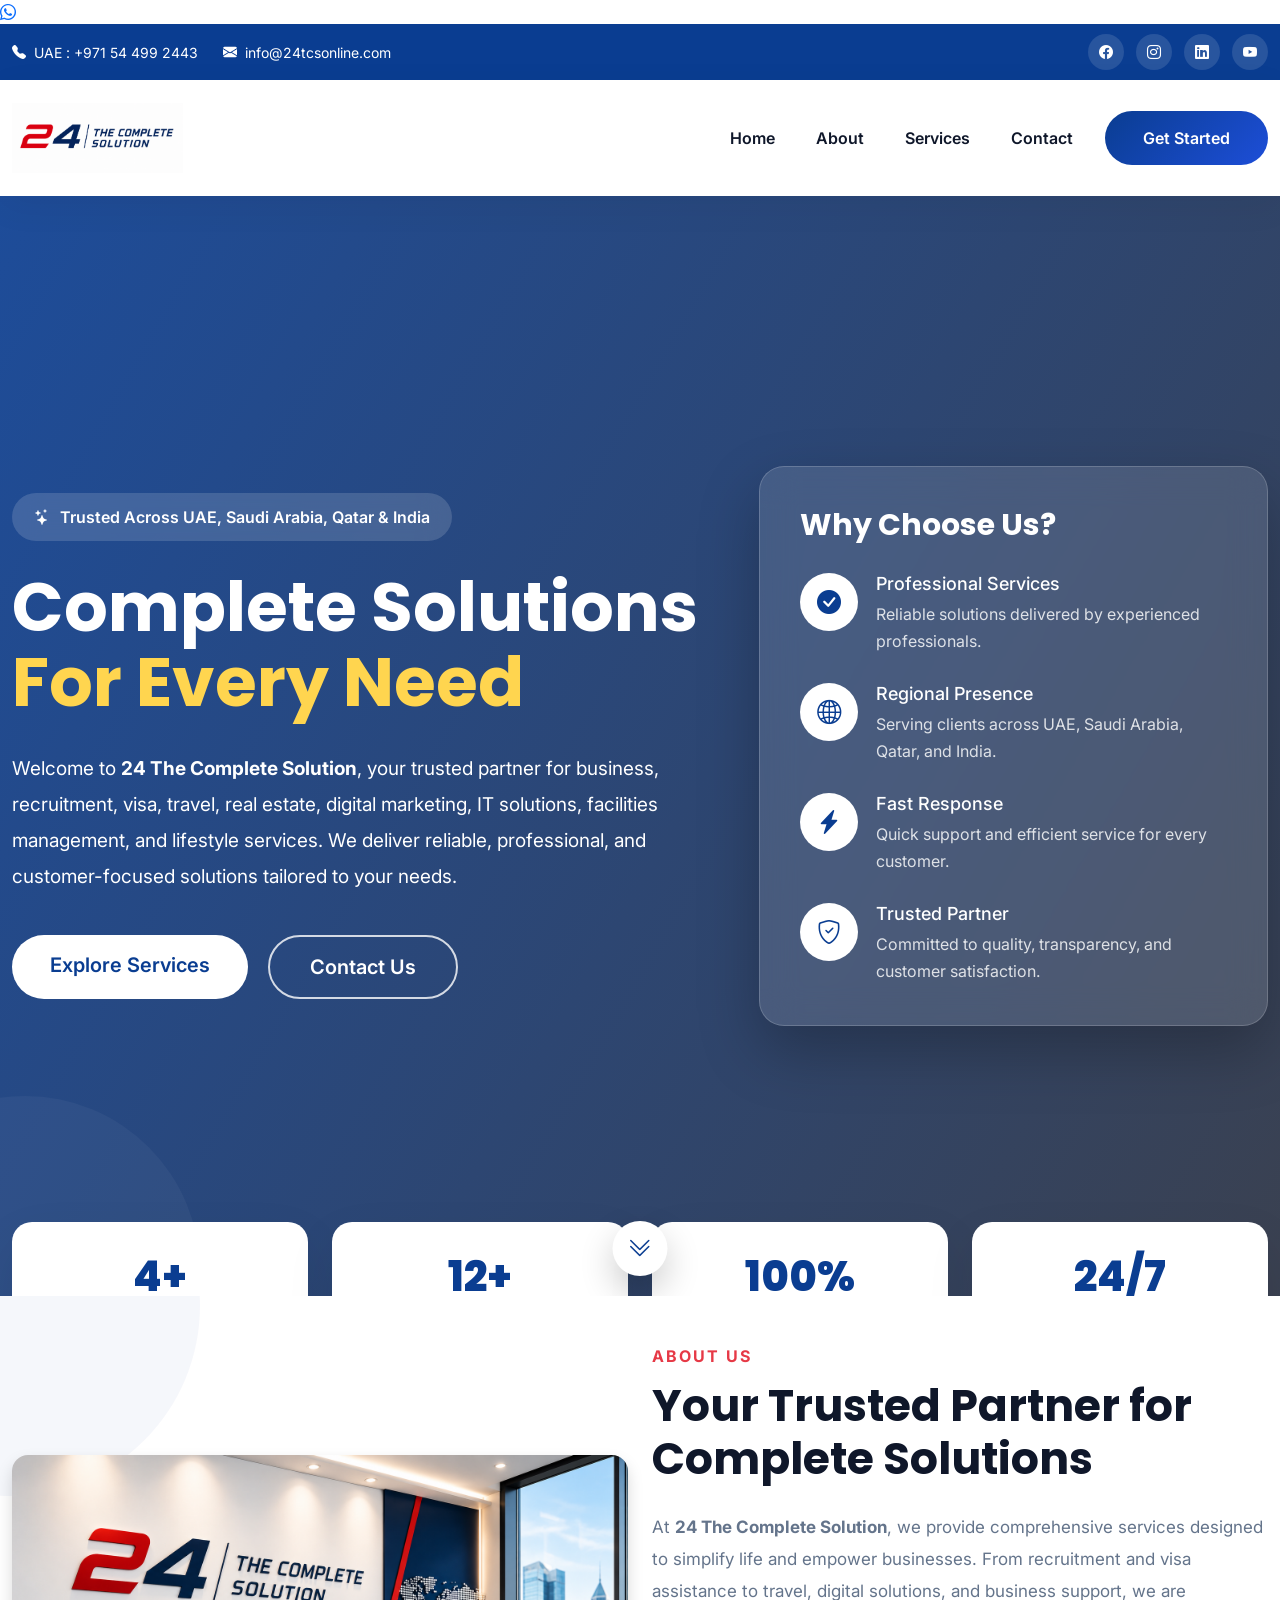
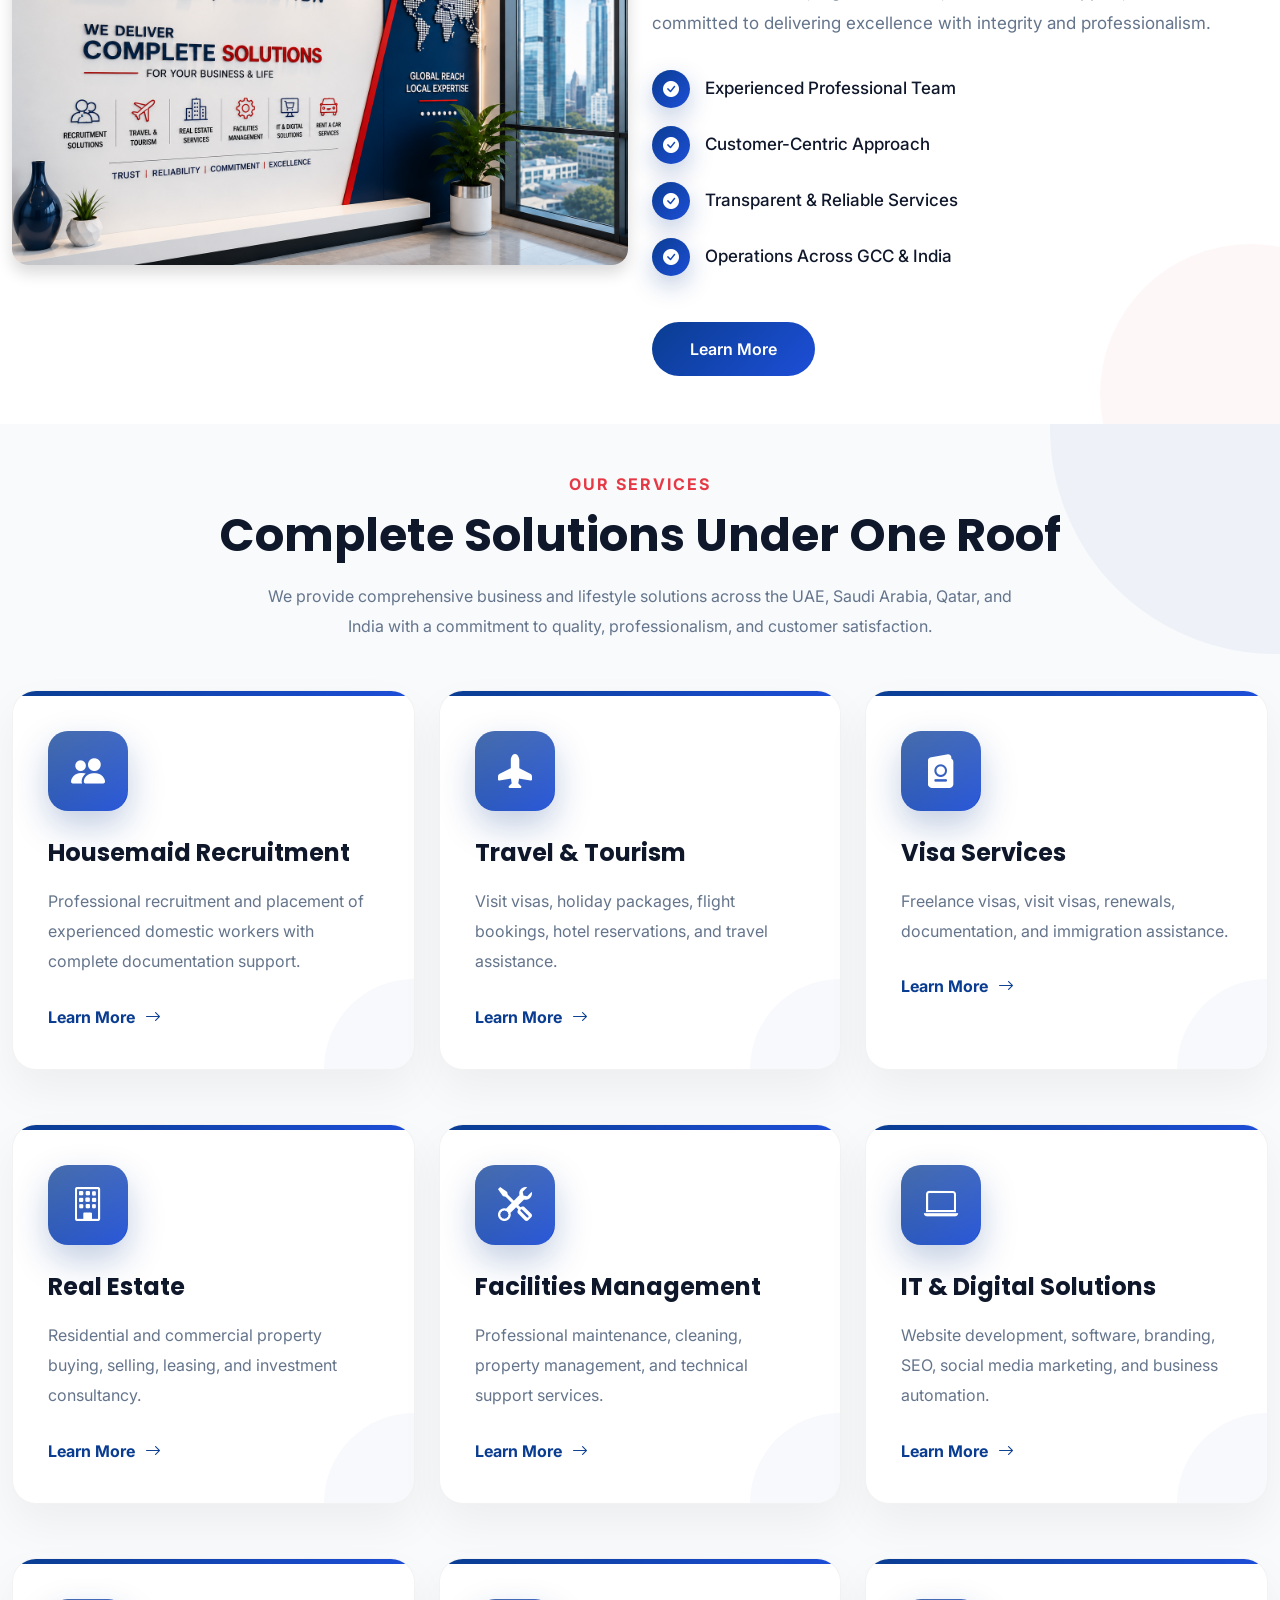
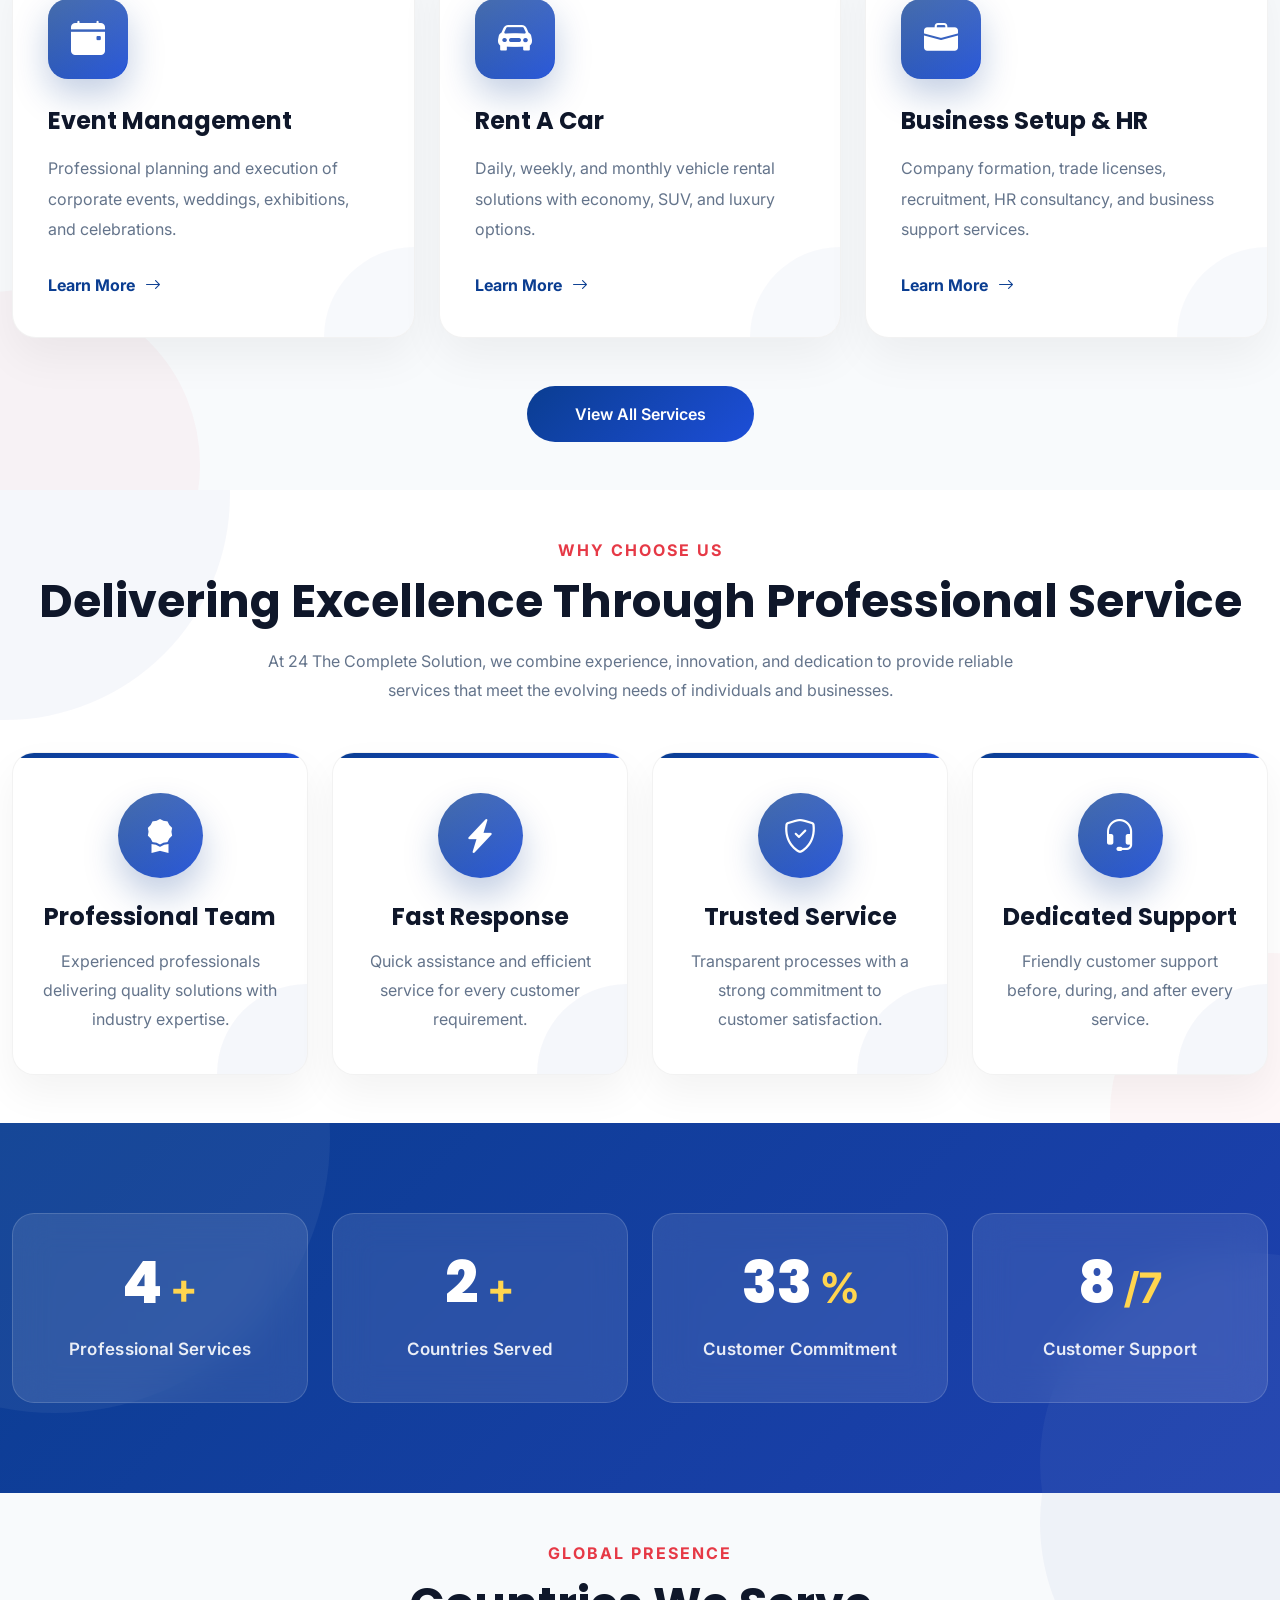
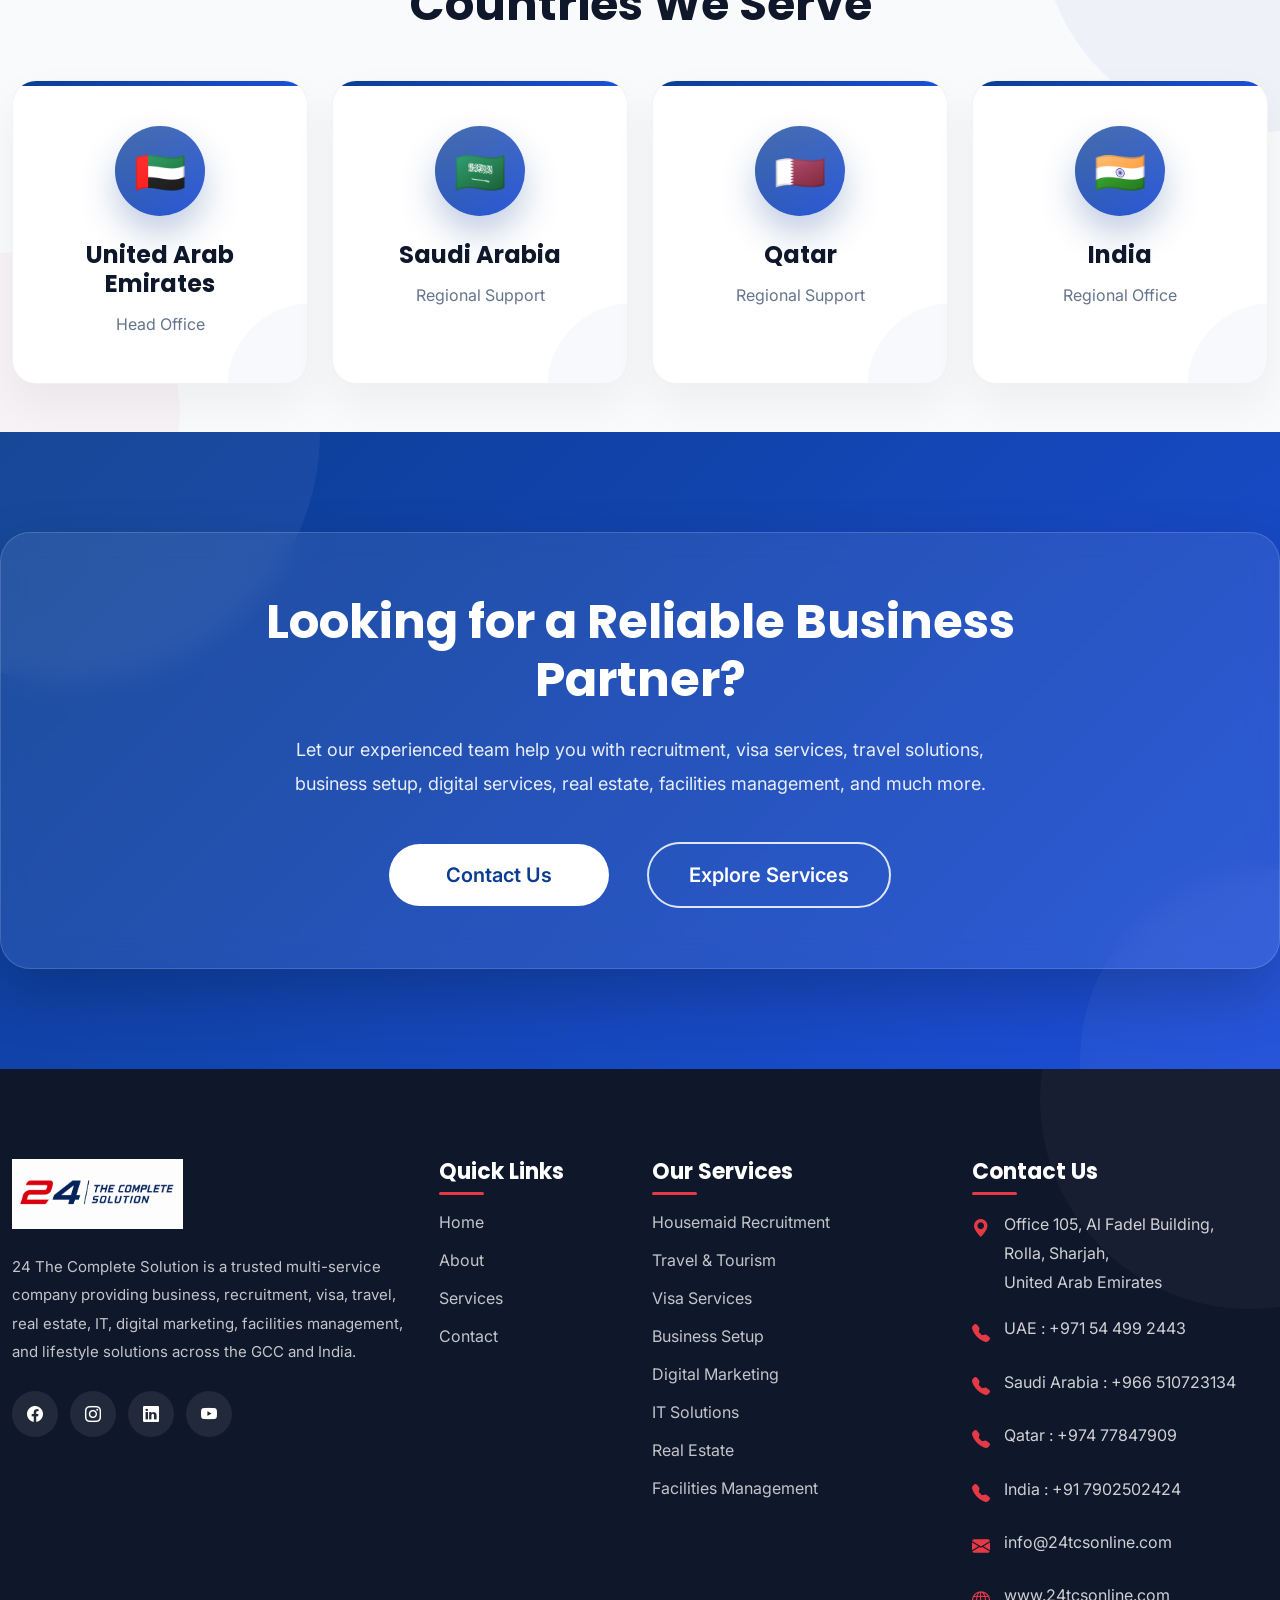
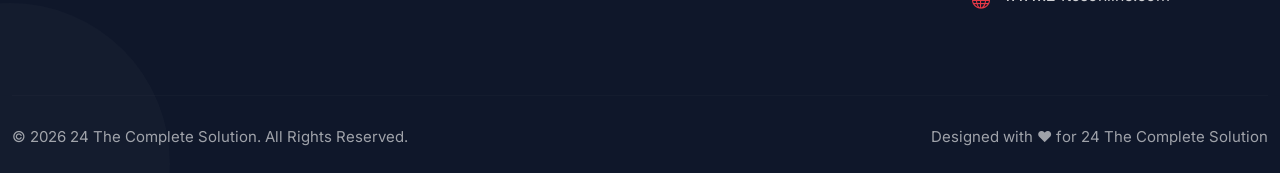
==== index.html @ a37467cc "Update index.html" ====
<!DOCTYPE html>
<html lang="en">

<head>
    <meta charset="UTF-8">
    <meta name="viewport" content="width=device-width, initial-scale=1.0">
    <title>24 The Complete Solution | Business & Lifestyle Solutions</title>

    <meta name="description"
        content="24 The Complete Solution offers Housemaid Recruitment, Travel & Tourism, Visa Services, Real Estate, IT Solutions, Digital Marketing, Business Setup, HR Recruitment and more across UAE, Saudi Arabia, Qatar and India.">

    <meta name="keywords"
        content="24 TCS, Housemaid Recruitment, UAE Visa, Travel, Business Setup, Real Estate, HR Recruitment">

    <!-- Google Fonts -->
    <link
        href="https://fonts.googleapis.com/css2?family=Inter:wght@300;400;500;600;700&family=Poppins:wght@500;600;700;800&display=swap"
        rel="stylesheet">

    <!-- Bootstrap -->
    <link href="https://cdn.jsdelivr.net/npm/bootstrap@5.3.7/dist/css/bootstrap.min.css" rel="stylesheet">

    <!-- Bootstrap Icons -->
    <link href="https://cdn.jsdelivr.net/npm/bootstrap-icons@1.13.1/font/bootstrap-icons.min.css" rel="stylesheet">

    <!-- AOS Animation -->
    <link href="https://unpkg.com/aos@2.3.4/dist/aos.css" rel="stylesheet">

    <!-- Custom CSS -->
    <link rel="stylesheet" href="assets/css/style.css">

    <link rel="icon" href="assets/images/favicon.png">
</head>
<!-- WhatsApp Floating Button -->
<a href="https://wa.me/971544992443?text=Hello%20I%20would%20like%20to%20know%20more%20about%20your%20services."
   class="whatsapp-float"
   target="_blank"
   aria-label="Chat on WhatsApp">

    <i class="bi bi-whatsapp"></i>

</a>
<body>

<!-- ===========================
     PRELOADER
============================ -->

<div id="preloader">
    <div class="loader"></div>
</div>

<!-- ===========================
     TOP BAR
============================ -->

<div class="top-bar">

    <div class="container">

        <div class="row align-items-center">

            <div class="col-lg-8">

                <div class="top-contact">

                    <span>
                        <i class="bi bi-telephone-fill"></i>
                        UAE : +971 54 499 2443
                    </span>

                    <span>
                        <i class="bi bi-envelope-fill"></i>
                        info@24tcsonline.com
                    </span>

                </div>

            </div>

            <div class="col-lg-4 text-end">

                <div class="top-social">

                    <a href="#"><i class="bi bi-facebook"></i></a>

                    <a href="#"><i class="bi bi-instagram"></i></a>

                    <a href="#"><i class="bi bi-linkedin"></i></a>

                    <a href="#"><i class="bi bi-youtube"></i></a>

                </div>

            </div>

        </div>

    </div>
</div>

<!-- ===========================
     HEADER
============================ -->

<header>

<nav class="navbar navbar-expand-lg">

<div class="container">

<a class="navbar-brand" href="index.html">

<img src="assets/images/logo.png" alt="24 The Complete Solution">

</a>

<button class="navbar-toggler"
        type="button"
        data-bs-toggle="collapse"
        data-bs-target="#navbar">

<span class="navbar-toggler-icon"></span>

</button>

<div class="collapse navbar-collapse" id="navbar">

<ul class="navbar-nav ms-auto">

<li class="nav-item">
<a class="nav-link active" href="index.html">Home</a>
</li>

<li class="nav-item">
<a class="nav-link" href="about.html">About</a>
</li>

<li class="nav-item">
<a class="nav-link" href="services.html">Services</a>
</li>

<li class="nav-item">
<a class="nav-link" href="contact.html">Contact</a>
</li>

</ul>

<a href="contact.html" class="btn btn-primary ms-lg-4">

Get Started

</a>

</div>

</div>

</nav>

</header>

<!-- HERO SECTION STARTS HERE -->
  <!-- =========================================
     HERO SECTION
========================================= -->

<section class="hero-section" id="home">

    <div class="hero-overlay"></div>

    <div class="container">

        <div class="row align-items-center min-vh-100">

            <div class="col-lg-7" data-aos="fade-right">

                <span class="hero-badge">
                    <i class="bi bi-stars"></i>
                    Trusted Across UAE, Saudi Arabia, Qatar & India
                </span>

                <h1 class="hero-title">
                    Complete Solutions
                    <span>For Every Need</span>
                </h1>

                <p class="hero-description">

                    Welcome to <strong>24 The Complete Solution</strong>, your trusted partner for business, recruitment, visa, travel, real estate, digital marketing, IT solutions, facilities management, and lifestyle services. We deliver reliable, professional, and customer-focused solutions tailored to your needs.

                </p>

                <div class="hero-buttons">

                    <a href="services.html" class="btn btn-primary btn-lg">
                        Explore Services
                    </a>

                    <a href="contact.html" class="btn btn-outline-light btn-lg">
                        Contact Us
                    </a>

                </div>

            </div>

            <div class="col-lg-5" data-aos="fade-left">

                <div class="hero-card">

                    <h3>Why Choose Us?</h3>

                    <div class="hero-feature">

                        <i class="bi bi-check-circle-fill"></i>

                        <div>
                            <h6>Professional Services</h6>
                            <p>Reliable solutions delivered by experienced professionals.</p>
                        </div>

                    </div>

                    <div class="hero-feature">

                        <i class="bi bi-globe2"></i>

                        <div>
                            <h6>Regional Presence</h6>
                            <p>Serving clients across UAE, Saudi Arabia, Qatar, and India.</p>
                        </div>

                    </div>

                    <div class="hero-feature">

                        <i class="bi bi-lightning-charge-fill"></i>

                        <div>
                            <h6>Fast Response</h6>
                            <p>Quick support and efficient service for every customer.</p>
                        </div>

                    </div>

                    <div class="hero-feature">

                        <i class="bi bi-shield-check"></i>

                        <div>
                            <h6>Trusted Partner</h6>
                            <p>Committed to quality, transparency, and customer satisfaction.</p>
                        </div>

                    </div>

                </div>

            </div>

        </div>

    </div>

    <!-- Floating Statistics -->

    <div class="hero-stats">

        <div class="container">

            <div class="row text-center">

                <div class="col-md-3 col-6">

                    <div class="stat-box">
                        <h2>4+</h2>
                        <p>Countries Served</p>
                    </div>

                </div>

                <div class="col-md-3 col-6">

                    <div class="stat-box">
                        <h2>12+</h2>
                        <p>Professional Services</p>
                    </div>

                </div>

                <div class="col-md-3 col-6">

                    <div class="stat-box">
                        <h2>100%</h2>
                        <p>Client Commitment</p>
                    </div>

                </div>

                <div class="col-md-3 col-6">

                    <div class="stat-box">
                        <h2>24/7</h2>
                        <p>Customer Support</p>
                    </div>

                </div>

            </div>

        </div>

    </div>

    <!-- Scroll Down -->

    <div class="scroll-down">

        <a href="#about-preview">

            <i class="bi bi-chevron-double-down"></i>

        </a>

    </div>

</section>

<!-- =========================================
     ABOUT PREVIEW SECTION
========================================= -->

<section id="about-preview" class="py-5">

    <div class="container">

        <div class="row align-items-center">

            <div class="col-lg-6" data-aos="fade-right">

                <img src="assets/images/about.jpg"
                     class="img-fluid rounded-4 shadow"
                     alt="About 24 The Complete Solution">

            </div>

            <div class="col-lg-6" data-aos="fade-left">

                <span class="section-subtitle">
                    About Us
                </span>

                <h2 class="section-title">
                    Your Trusted Partner for Complete Solutions
                </h2>

                <p>

                    At <strong>24 The Complete Solution</strong>, we provide comprehensive services designed to simplify life and empower businesses. From recruitment and visa assistance to travel, digital solutions, and business support, we are committed to delivering excellence with integrity and professionalism.

                </p>

                <ul class="about-list">

                    <li><i class="bi bi-check-circle-fill"></i> Experienced Professional Team</li>

                    <li><i class="bi bi-check-circle-fill"></i> Customer-Centric Approach</li>

                    <li><i class="bi bi-check-circle-fill"></i> Transparent & Reliable Services</li>

                    <li><i class="bi bi-check-circle-fill"></i> Operations Across GCC & India</li>

                </ul>

                <a href="about.html" class="btn btn-primary mt-3">
                    Learn More
                </a>

            </div>

        </div>

    </div>

</section><!-- =========================================
     OUR SERVICES
========================================= -->

<section class="services-section py-5" id="services">

    <div class="container">

        <div class="text-center mb-5" data-aos="fade-up">

            <span class="section-subtitle">Our Services</span>

            <h2 class="section-title">
                Complete Solutions Under One Roof
            </h2>

            <p class="section-description mx-auto">

                We provide comprehensive business and lifestyle solutions across the UAE, Saudi Arabia, Qatar, and India with a commitment to quality, professionalism, and customer satisfaction.

            </p>

        </div>

        <div class="row g-4">

            <!-- Service 1 -->

            <div class="col-lg-4 col-md-6">

                <div class="service-card" data-aos="zoom-in">

                    <div class="service-icon">
                        <i class="bi bi-people-fill"></i>
                    </div>

                    <h4>Housemaid Recruitment</h4>

                    <p>
                        Professional recruitment and placement of experienced domestic workers with complete documentation support.
                    </p>

                    <a href="services.html">
                        Learn More
                        <i class="bi bi-arrow-right"></i>
                    </a>

                </div>

            </div>

            <!-- Service 2 -->

            <div class="col-lg-4 col-md-6">

                <div class="service-card" data-aos="zoom-in" data-aos-delay="100">

                    <div class="service-icon">
                        <i class="bi bi-airplane-fill"></i>
                    </div>

                    <h4>Travel & Tourism</h4>

                    <p>
                        Visit visas, holiday packages, flight bookings, hotel reservations, and travel assistance.
                    </p>

                    <a href="services.html">
                        Learn More
                        <i class="bi bi-arrow-right"></i>
                    </a>

                </div>

            </div>

            <!-- Service 3 -->

            <div class="col-lg-4 col-md-6">

                <div class="service-card" data-aos="zoom-in" data-aos-delay="200">

                    <div class="service-icon">
                        <i class="bi bi-passport-fill"></i>
                    </div>

                    <h4>Visa Services</h4>

                    <p>
                        Freelance visas, visit visas, renewals, documentation, and immigration assistance.
                    </p>

                    <a href="services.html">
                        Learn More
                        <i class="bi bi-arrow-right"></i>
                    </a>

                </div>

            </div>

            <!-- Service 4 -->

            <div class="col-lg-4 col-md-6">

                <div class="service-card" data-aos="zoom-in">

                    <div class="service-icon">
                        <i class="bi bi-building"></i>
                    </div>

                    <h4>Real Estate</h4>

                    <p>
                        Residential and commercial property buying, selling, leasing, and investment consultancy.
                    </p>

                    <a href="services.html">
                        Learn More
                        <i class="bi bi-arrow-right"></i>
                    </a>

                </div>

            </div>

            <!-- Service 5 -->

            <div class="col-lg-4 col-md-6">

                <div class="service-card" data-aos="zoom-in" data-aos-delay="100">

                    <div class="service-icon">
                        <i class="bi bi-tools"></i>
                    </div>

                    <h4>Facilities Management</h4>

                    <p>
                        Professional maintenance, cleaning, property management, and technical support services.
                    </p>

                    <a href="services.html">
                        Learn More
                        <i class="bi bi-arrow-right"></i>
                    </a>

                </div>

            </div>

            <!-- Service 6 -->

            <div class="col-lg-4 col-md-6">

                <div class="service-card" data-aos="zoom-in" data-aos-delay="200">

                    <div class="service-icon">
                        <i class="bi bi-laptop"></i>
                    </div>

                    <h4>IT & Digital Solutions</h4>

                    <p>
                        Website development, software, branding, SEO, social media marketing, and business automation.
                    </p>

                    <a href="services.html">
                        Learn More
                        <i class="bi bi-arrow-right"></i>
                    </a>

                </div>

            </div>

            <!-- Service 7 -->

            <div class="col-lg-4 col-md-6">

                <div class="service-card" data-aos="zoom-in">

                    <div class="service-icon">
                        <i class="bi bi-calendar-event-fill"></i>
                    </div>

                    <h4>Event Management</h4>

                    <p>
                        Professional planning and execution of corporate events, weddings, exhibitions, and celebrations.
                    </p>

                    <a href="services.html">
                        Learn More
                        <i class="bi bi-arrow-right"></i>
                    </a>

                </div>

            </div>

            <!-- Service 8 -->

            <div class="col-lg-4 col-md-6">

                <div class="service-card" data-aos="zoom-in" data-aos-delay="100">

                    <div class="service-icon">
                        <i class="bi bi-car-front-fill"></i>
                    </div>

                    <h4>Rent A Car</h4>

                    <p>
                        Daily, weekly, and monthly vehicle rental solutions with economy, SUV, and luxury options.
                    </p>

                    <a href="services.html">
                        Learn More
                        <i class="bi bi-arrow-right"></i>
                    </a>

                </div>

            </div>

            <!-- Service 9 -->

            <div class="col-lg-4 col-md-6">

                <div class="service-card" data-aos="zoom-in" data-aos-delay="200">

                    <div class="service-icon">
                        <i class="bi bi-briefcase-fill"></i>
                    </div>

                    <h4>Business Setup & HR</h4>

                    <p>
                        Company formation, trade licenses, recruitment, HR consultancy, and business support services.
                    </p>

                    <a href="services.html">
                        Learn More
                        <i class="bi bi-arrow-right"></i>
                    </a>

                </div>

            </div>

        </div>

        <div class="text-center mt-5">

            <a href="services.html" class="btn btn-primary btn-lg px-5">
                View All Services
            </a>

        </div>

    </div>

</section><!-- =========================================
     WHY CHOOSE US
========================================= -->

<section class="why-us py-5">

    <div class="container">

        <div class="text-center mb-5" data-aos="fade-up">

            <span class="section-subtitle">Why Choose Us</span>

            <h2 class="section-title">
                Delivering Excellence Through Professional Service
            </h2>

            <p class="section-description mx-auto">

                At 24 The Complete Solution, we combine experience, innovation, and dedication to provide reliable services that meet the evolving needs of individuals and businesses.

            </p>

        </div>

        <div class="row g-4">

            <div class="col-lg-3 col-md-6">

                <div class="feature-box" data-aos="fade-up">

                    <div class="feature-icon">
                        <i class="bi bi-award-fill"></i>
                    </div>

                    <h5>Professional Team</h5>

                    <p>
                        Experienced professionals delivering quality solutions with industry expertise.
                    </p>

                </div>

            </div>

            <div class="col-lg-3 col-md-6">

                <div class="feature-box" data-aos="fade-up" data-aos-delay="100">

                    <div class="feature-icon">
                        <i class="bi bi-lightning-charge-fill"></i>
                    </div>

                    <h5>Fast Response</h5>

                    <p>
                        Quick assistance and efficient service for every customer requirement.
                    </p>

                </div>

            </div>

            <div class="col-lg-3 col-md-6">

                <div class="feature-box" data-aos="fade-up" data-aos-delay="200">

                    <div class="feature-icon">
                        <i class="bi bi-shield-check"></i>
                    </div>

                    <h5>Trusted Service</h5>

                    <p>
                        Transparent processes with a strong commitment to customer satisfaction.
                    </p>

                </div>

            </div>

            <div class="col-lg-3 col-md-6">

                <div class="feature-box" data-aos="fade-up" data-aos-delay="300">

                    <div class="feature-icon">
                        <i class="bi bi-headset"></i>
                    </div>

                    <h5>Dedicated Support</h5>

                    <p>
                        Friendly customer support before, during, and after every service.
                    </p>

                </div>

            </div>

        </div>

    </div>

</section>

<!-- =========================================
     COMPANY STATISTICS
========================================= -->

<section class="counter-section">

    <div class="container">

        <div class="row text-center">

            <div class="col-lg-3 col-6">

                <div class="counter-box">

                    <h2 class="counter">12</h2>

                    <span>+</span>

                    <p>Professional Services</p>

                </div>

            </div>

            <div class="col-lg-3 col-6">

                <div class="counter-box">

                    <h2 class="counter">4</h2>

                    <span>+</span>

                    <p>Countries Served</p>

                </div>

            </div>

            <div class="col-lg-3 col-6">

                <div class="counter-box">

                    <h2 class="counter">100</h2>

                    <span>%</span>

                    <p>Customer Commitment</p>

                </div>

            </div>

            <div class="col-lg-3 col-6">

                <div class="counter-box">

                    <h2 class="counter">24</h2>

                    <span>/7</span>

                    <p>Customer Support</p>

                </div>

            </div>

        </div>

    </div>

</section>

<!-- =========================================
     COUNTRIES WE SERVE
========================================= -->

<section class="countries py-5">

    <div class="container">

        <div class="text-center mb-5">

            <span class="section-subtitle">Global Presence</span>

            <h2 class="section-title">
                Countries We Serve
            </h2>

        </div>

        <div class="row text-center g-4">

            <div class="col-lg-3 col-md-6">

                <div class="country-card">

                    <div class="country-flag">🇦🇪</div>

                    <h4>United Arab Emirates</h4>

                    <p>Head Office</p>

                </div>

            </div>

            <div class="col-lg-3 col-md-6">

                <div class="country-card">

                    <div class="country-flag">🇸🇦</div>

                    <h4>Saudi Arabia</h4>

                    <p>Regional Support</p>

                </div>

            </div>

            <div class="col-lg-3 col-md-6">

                <div class="country-card">

                    <div class="country-flag">🇶🇦</div>

                    <h4>Qatar</h4>

                    <p>Regional Support</p>

                </div>

            </div>

            <div class="col-lg-3 col-md-6">

                <div class="country-card">

                    <div class="country-flag">🇮🇳</div>

                    <h4>India</h4>

                    <p>Regional Office</p>

                </div>

            </div>

        </div>

    </div>

</section>

<!-- =========================================
     CALL TO ACTION
========================================= -->

<section class="cta-section">

    <div class="container">

        <div class="row justify-content-center">

            <div class="col-lg-9 text-center">

                <h2>

                    Looking for a Reliable Business Partner?

                </h2>

                <p>

                    Let our experienced team help you with recruitment, visa services, travel solutions, business setup, digital services, real estate, facilities management, and much more.

                </p>

                <div class="mt-4">

                    <a href="contact.html" class="btn btn-light btn-lg me-3">

                        Contact Us

                    </a>

                    <a href="services.html" class="btn btn-outline-light btn-lg">

                        Explore Services

                    </a>

                </div>

            </div>

        </div>

    </div>

</section><!-- =========================================
     FOOTER
========================================= -->

<footer class="footer">

    <div class="container">

        <div class="row gy-5">

            <!-- Company -->

            <div class="col-lg-4">

                <img src="assets/images/logo-white.png"
                     alt="24 The Complete Solution"
                     class="footer-logo">

                <p class="footer-text mt-4">

                    24 The Complete Solution is a trusted multi-service company providing business, recruitment, visa, travel, real estate, IT, digital marketing, facilities management, and lifestyle solutions across the GCC and India.

                </p>

                <div class="footer-social mt-4">

                    <a href="#"><i class="bi bi-facebook"></i></a>

                    <a href="#"><i class="bi bi-instagram"></i></a>

                    <a href="#"><i class="bi bi-linkedin"></i></a>

                    <a href="#"><i class="bi bi-youtube"></i></a>

                </div>

            </div>

            <!-- Quick Links -->

            <div class="col-lg-2 col-md-6">

                <h5>Quick Links</h5>

                <ul class="footer-links">

                    <li><a href="index.html">Home</a></li>

                    <li><a href="about.html">About</a></li>

                    <li><a href="services.html">Services</a></li>

                    <li><a href="contact.html">Contact</a></li>

                </ul>

            </div>

            <!-- Services -->

            <div class="col-lg-3 col-md-6">

                <h5>Our Services</h5>

                <ul class="footer-links">

                    <li>Housemaid Recruitment</li>

                    <li>Travel & Tourism</li>

                    <li>Visa Services</li>

                    <li>Business Setup</li>

                    <li>Digital Marketing</li>

                    <li>IT Solutions</li>

                    <li>Real Estate</li>

                    <li>Facilities Management</li>

                </ul>

            </div>

            <!-- Contact -->

            <div class="col-lg-3">

                <h5>Contact Us</h5>

                <ul class="footer-contact">

                    <li>

                        <i class="bi bi-geo-alt-fill"></i>

                        Office 105, Al Fadel Building,<br>
                        Rolla, Sharjah,<br>
                        United Arab Emirates

                    </li>

                    <li>

                        <i class="bi bi-telephone-fill"></i>

                        UAE : +971 54 499 2443

                    </li>

                    <li>

                        <i class="bi bi-telephone-fill"></i>

                        Saudi Arabia : +966 510723134

                    </li>

                    <li>

                        <i class="bi bi-telephone-fill"></i>

                        Qatar : +974 77847909

                    </li>

                    <li>

                        <i class="bi bi-telephone-fill"></i>

                        India : +91 7902502424

                    </li>

                    <li>

                        <i class="bi bi-envelope-fill"></i>

                        info@24tcsonline.com

                    </li>

                    <li>

                        <i class="bi bi-globe"></i>

                        www.24tcsonline.com

                    </li>

                </ul>

            </div>

        </div>

        <hr>

        <div class="row align-items-center">

            <div class="col-lg-6">

                <p class="copyright">

                    © 2026 24 The Complete Solution.
                    All Rights Reserved.

                </p>

            </div>

            <div class="col-lg-6 text-lg-end">

                <p class="developer">

                    Designed with ❤️ for 24 The Complete Solution

                </p>

            </div>

        </div>

    </div>

</footer>

<!-- =========================================
     BACK TO TOP
========================================= -->

<button id="backToTop">

    <i class="bi bi-arrow-up"></i>

</button>

<!-- =========================================
     JAVASCRIPT
========================================= -->

<script src="https://cdn.jsdelivr.net/npm/bootstrap@5.3.7/dist/js/bootstrap.bundle.min.js"></script>

<script src="https://unpkg.com/aos@2.3.4/dist/aos.js"></script>

<script>
AOS.init({
    duration:1000,
    once:true
});
</script>

<script src="assets/js/script.js"></script>

</body>

</html>
---- assets/css/style.css ----
/*==================================================
  24 THE COMPLETE SOLUTION
  Premium Corporate Website
==================================================*/

/* Google Fonts */
@import url('https://fonts.googleapis.com/css2?family=Inter:wght@300;400;500;600;700&family=Poppins:wght@500;600;700;800&display=swap');

/*==================================
ROOT VARIABLES
==================================*/

:root{

    --primary:#0A3D91;
    --secondary:#E63946;
    --accent:#00C2A8;

    --dark:#0F172A;
    --dark2:#1E293B;

    --white:#ffffff;
    --light:#F8FAFC;

    --gray:#64748B;
    --border:#E2E8F0;

    --gradient:linear-gradient(135deg,#0A3D91 0%,#1D4ED8 100%);
    --gradient2:linear-gradient(135deg,#E63946 0%,#ff6b6b 100%);

    --shadow:0 15px 45px rgba(0,0,0,.08);

    --radius:18px;

    --transition:.35s ease;

}

/*==================================
RESET
==================================*/

*{
    margin:0;
    padding:0;
    box-sizing:border-box;
}

html{
    scroll-behavior:smooth;
}

body{

    font-family:'Inter',sans-serif;
    color:var(--dark);
    background:#fff;
    overflow-x:hidden;

}

img{

    max-width:100%;
    display:block;

}

a{

    text-decoration:none;
    transition:var(--transition);

}

ul{

    list-style:none;
    margin:0;
    padding:0;

}

section{

    padding:100px 0;

}

.container{

    max-width:1320px;

}

/*==================================
TYPOGRAPHY
==================================*/

h1,h2,h3,h4,h5{

    font-family:'Poppins',sans-serif;
    font-weight:700;
    line-height:1.2;

}

.section-subtitle{

    display:inline-block;
    color:var(--secondary);

    font-weight:700;

    text-transform:uppercase;

    letter-spacing:2px;

    margin-bottom:12px;

}

.section-title{

    font-size:46px;

    margin-bottom:20px;

}

.section-description{

    max-width:720px;

    margin:auto;

    color:var(--gray);

    line-height:1.8;

}

/*==================================
BUTTONS
==================================*/

.btn{

    border-radius:50px;

    padding:15px 38px;

    font-weight:600;

    transition:.4s;

}

.btn-primary{

    background:var(--gradient);

    border:none;

}

.btn-primary:hover{

    transform:translateY(-4px);

    box-shadow:0 20px 40px rgba(10,61,145,.35);

}

.btn-outline-light{

    border:2px solid #fff;

    color:#fff;

}

.btn-outline-light:hover{

    background:#fff;

    color:var(--primary);

}

/*==================================
PRELOADER
==================================*/

#preloader{

    position:fixed;

    width:100%;

    height:100%;

    background:#fff;

    display:flex;

    align-items:center;

    justify-content:center;

    z-index:99999;

}

.loader{

    width:70px;

    height:70px;

    border-radius:50%;

    border:6px solid #ddd;

    border-top:6px solid var(--primary);

    animation:spin 1s linear infinite;

}

@keyframes spin{

    100%{

        transform:rotate(360deg);

    }

}

/*==================================
TOP BAR
==================================*/

.top-bar{

    background:var(--primary);

    color:#fff;

    font-size:14px;

    padding:10px 0;

}

.top-contact{

    display:flex;

    gap:25px;

    flex-wrap:wrap;

}

.top-contact span{

    display:flex;

    align-items:center;

    gap:8px;

}

.top-social a{

    width:36px;

    height:36px;

    display:inline-flex;

    align-items:center;

    justify-content:center;

    border-radius:50%;

    color:#fff;

    margin-left:8px;

    background:rgba(255,255,255,.12);

}

.top-social a:hover{

    background:#fff;

    color:var(--primary);

}

/*==================================
NAVBAR
==================================*/

.navbar{

    padding:18px 0;

    background:#fff;

    position:sticky;

    top:0;

    z-index:999;

    box-shadow:0 10px 35px rgba(0,0,0,.05);

}

.navbar-brand img{

    height:70px;

}

.nav-link{

    font-weight:600;

    margin-left:25px;

    color:var(--dark);

    position:relative;

}

.nav-link::after{

    content:"";

    position:absolute;

    left:0;

    bottom:-6px;

    width:0;

    height:3px;

    background:var(--secondary);

    transition:.35s;

}

.nav-link:hover::after,
.nav-link.active::after{

    width:100%;

}

.nav-link:hover{

    color:var(--primary);

}

/*==================================
HERO
==================================*/

.hero-section{

    position:relative;

    overflow:hidden;

    background:url("../images/hero-bg.jpg") center center/cover no-repeat;

    color:#fff;

}

.hero-overlay{

    position:absolute;

    inset:0;

    background:linear-gradient(
        120deg,
        rgba(10,61,145,.92),
        rgba(15,23,42,.82)
    );

}

.hero-section .container{

    position:relative;

    z-index:2;

}

.hero-badge{

    display:inline-flex;

    align-items:center;

    gap:10px;

    background:rgba(255,255,255,.15);

    backdrop-filter:blur(14px);

    padding:12px 22px;

    border-radius:40px;

    margin-bottom:30px;

    font-weight:600;

}

.hero-title{

    font-size:68px;

    line-height:1.1;

    margin-bottom:30px;

}

.hero-title span{

    color:#FFD54F;

}

.hero-description{

    font-size:19px;

    line-height:1.9;

    margin-bottom:40px;

    max-width:700px;

}

.hero-buttons{

    display:flex;

    gap:20px;

    flex-wrap:wrap;

}/*==================================================
  HERO CARD
==================================================*/

.hero-card{

    background:rgba(255,255,255,.12);
    backdrop-filter:blur(18px);
    -webkit-backdrop-filter:blur(18px);

    border:1px solid rgba(255,255,255,.18);

    border-radius:25px;

    padding:40px;

    box-shadow:0 25px 60px rgba(0,0,0,.25);

    transition:.4s;

}

.hero-card:hover{

    transform:translateY(-10px);

    box-shadow:0 35px 70px rgba(0,0,0,.30);

}

.hero-card h3{

    color:#fff;

    margin-bottom:30px;

    font-size:30px;

}

.hero-feature{

    display:flex;

    align-items:flex-start;

    gap:18px;

    margin-bottom:28px;

}

.hero-feature:last-child{

    margin-bottom:0;

}

.hero-feature i{

    width:58px;

    height:58px;

    display:flex;

    align-items:center;

    justify-content:center;

    border-radius:50%;

    background:#fff;

    color:var(--primary);

    font-size:24px;

    flex-shrink:0;

}

.hero-feature h6{

    color:#fff;

    margin-bottom:6px;

    font-size:18px;

}

.hero-feature p{

    color:rgba(255,255,255,.82);

    line-height:1.7;

    margin:0;

}

/*==================================================
  HERO FLOATING STATS
==================================================*/

.hero-stats{

    position:absolute;

    bottom:-70px;

    left:0;

    width:100%;

    z-index:10;

}

.stat-box{

    background:#fff;

    border-radius:20px;

    padding:30px 15px;

    text-align:center;

    box-shadow:0 20px 50px rgba(0,0,0,.08);

    transition:.35s;

}

.stat-box:hover{

    transform:translateY(-8px);

}

.stat-box h2{

    color:var(--primary);

    font-size:42px;

    font-weight:800;

    margin-bottom:10px;

}

.stat-box p{

    margin:0;

    color:var(--gray);

    font-weight:600;

}

/*==================================================
  SCROLL INDICATOR
==================================================*/

.scroll-down{

    position:absolute;

    left:50%;

    transform:translateX(-50%);

    bottom:20px;

    z-index:10;

}

.scroll-down a{

    width:55px;

    height:55px;

    display:flex;

    align-items:center;

    justify-content:center;

    border-radius:50%;

    background:#fff;

    color:var(--primary);

    font-size:24px;

    box-shadow:0 15px 35px rgba(0,0,0,.20);

    animation:bounce 2s infinite;

}

.scroll-down a:hover{

    background:var(--primary);

    color:#fff;

}

@keyframes bounce{

    0%{
        transform:translateY(0);
    }

    25%{
        transform:translateY(-10px);
    }

    50%{
        transform:translateY(0);
    }

    75%{
        transform:translateY(-6px);
    }

    100%{
        transform:translateY(0);
    }

}

/*==================================================
  HERO BACKGROUND SHAPES
==================================================*/

.hero-section::before{

    content:"";

    position:absolute;

    width:500px;

    height:500px;

    background:rgba(255,255,255,.05);

    border-radius:50%;

    top:-180px;

    right:-180px;

}

.hero-section::after{

    content:"";

    position:absolute;

    width:350px;

    height:350px;

    background:rgba(255,255,255,.04);

    border-radius:50%;

    bottom:-150px;

    left:-150px;

}

/*==================================================
  HERO BUTTON EFFECTS
==================================================*/

.hero-buttons .btn{

    min-width:190px;

}

.hero-buttons .btn-primary{

    background:#fff;

    color:var(--primary);

    border:none;

}

.hero-buttons .btn-primary:hover{

    background:var(--secondary);

    color:#fff;

}

.hero-buttons .btn-outline-light{

    border:2px solid rgba(255,255,255,.8);

}

.hero-buttons .btn-outline-light:hover{

    background:#fff;

    color:var(--primary);

}

/*==================================================
  HERO RESPONSIVE
==================================================*/

@media (max-width:991px){

.hero-title{

    font-size:48px;

}

.hero-description{

    font-size:17px;

}

.hero-card{

    margin-top:60px;

}

.hero-stats{

    position:relative;

    bottom:auto;

    margin-top:60px;

}

.scroll-down{

    display:none;

}

}

@media (max-width:768px){

.hero-title{

    font-size:38px;

}

.hero-buttons{

    flex-direction:column;

}

.hero-buttons .btn{

    width:100%;

}

.hero-badge{

    font-size:14px;

}

.hero-card{

    padding:30px;

}

.stat-box{

    margin-bottom:20px;

}

}/*==================================================
  ABOUT SECTION
==================================================*/

#about-preview{

    padding:140px 0 100px;

    background:#ffffff;

    position:relative;

    overflow:hidden;

}

#about-preview::before{

    content:"";

    position:absolute;

    width:380px;

    height:380px;

    background:rgba(10,61,145,.04);

    border-radius:50%;

    top:-180px;

    left:-180px;

}

#about-preview::after{

    content:"";

    position:absolute;

    width:300px;

    height:300px;

    background:rgba(230,57,70,.04);

    border-radius:50%;

    right:-120px;

    bottom:-120px;

}

#about-preview .container{

    position:relative;

    z-index:2;

}

/*==================================
ABOUT IMAGE
==================================*/

#about-preview img{

    width:100%;

    border-radius:25px;

    box-shadow:0 25px 60px rgba(0,0,0,.12);

    transition:.45s;

}

#about-preview img:hover{

    transform:scale(1.03);

}

/*==================================
ABOUT CONTENT
==================================*/

#about-preview .section-title{

    font-size:44px;

    margin-bottom:25px;

}

#about-preview p{

    color:var(--gray);

    line-height:1.9;

    margin-bottom:30px;

    font-size:17px;

}

/*==================================
ABOUT LIST
==================================*/

.about-list{

    margin:30px 0;

}

.about-list li{

    display:flex;

    align-items:center;

    gap:15px;

    margin-bottom:18px;

    font-size:17px;

    font-weight:500;

    color:var(--dark);

}

.about-list li i{

    width:38px;

    height:38px;

    border-radius:50%;

    display:flex;

    align-items:center;

    justify-content:center;

    background:var(--gradient);

    color:#fff;

    font-size:16px;

    flex-shrink:0;

    box-shadow:0 10px 25px rgba(10,61,145,.25);

}

.about-list li:hover{

    transform:translateX(6px);

    transition:.3s;

}

/*==================================
ABOUT BUTTON
==================================*/

#about-preview .btn{

    margin-top:10px;

}

/*==================================
ABOUT EXPERIENCE CARD
(Optional)
==================================*/

.about-experience{

    position:absolute;

    bottom:35px;

    left:-30px;

    background:#fff;

    border-radius:20px;

    padding:20px 25px;

    box-shadow:0 20px 50px rgba(0,0,0,.12);

}

.about-experience h2{

    color:var(--primary);

    font-size:40px;

    margin-bottom:5px;

}

.about-experience p{

    margin:0;

    color:var(--gray);

    font-weight:600;

}

/*==================================
RESPONSIVE
==================================*/

@media(max-width:991px){

#about-preview{

    padding:100px 0;

}

#about-preview img{

    margin-bottom:45px;

}

#about-preview .section-title{

    font-size:36px;

}

.about-experience{

    position:relative;

    left:0;

    bottom:0;

    margin-top:30px;

}

}

@media(max-width:768px){

#about-preview .section-title{

    font-size:30px;

}

#about-preview p{

    font-size:16px;

}

.about-list li{

    font-size:16px;

}

.about-list li i{

    width:34px;

    height:34px;

    font-size:14px;

}

}/*==================================================
  SERVICES SECTION
==================================================*/

.services-section{

    position:relative;

    padding:120px 0;

    background:#f8fafc;

    overflow:hidden;

}

.services-section::before{

    content:"";

    position:absolute;

    width:450px;

    height:450px;

    border-radius:50%;

    background:rgba(10,61,145,.04);

    top:-220px;

    right:-220px;

}

.services-section::after{

    content:"";

    position:absolute;

    width:350px;

    height:350px;

    border-radius:50%;

    background:rgba(230,57,70,.04);

    bottom:-150px;

    left:-150px;

}

.services-section .container{

    position:relative;

    z-index:2;

}

/*==================================
SECTION TITLE
==================================*/

.services-section .section-title{

    font-size:46px;

    margin-bottom:18px;

}

.services-section .section-description{

    max-width:760px;

    color:var(--gray);

    line-height:1.9;

}

/*==================================
SERVICE CARD
==================================*/

.service-card{

    position:relative;

    background:#fff;

    border-radius:24px;

    padding:40px 35px;

    height:100%;

    overflow:hidden;

    transition:.4s ease;

    border:1px solid rgba(0,0,0,.05);

    box-shadow:0 20px 45px rgba(0,0,0,.05);

}

.service-card::before{

    content:"";

    position:absolute;

    left:0;

    top:0;

    width:100%;

    height:5px;

    background:var(--gradient);

}

.service-card::after{

    content:"";

    position:absolute;

    width:180px;

    height:180px;

    border-radius:50%;

    background:rgba(10,61,145,.03);

    right:-90px;

    bottom:-90px;

    transition:.4s;

}

/*==================================
SERVICE ICON
==================================*/

.service-icon{

    width:80px;

    height:80px;

    border-radius:20px;

    display:flex;

    align-items:center;

    justify-content:center;

    background:var(--gradient);

    color:#fff;

    font-size:34px;

    margin-bottom:28px;

    box-shadow:0 15px 35px rgba(10,61,145,.25);

    transition:.35s;

}

/*==================================
SERVICE TITLE
==================================*/

.service-card h4{

    font-size:24px;

    margin-bottom:18px;

    color:var(--dark);

}

/*==================================
SERVICE DESCRIPTION
==================================*/

.service-card p{

    color:var(--gray);

    line-height:1.9;

    margin-bottom:28px;

    font-size:16px;

}

/*==================================
SERVICE LINK
==================================*/

.service-card a{

    display:inline-flex;

    align-items:center;

    gap:10px;

    color:var(--primary);

    font-weight:700;

    transition:.35s;

}

.service-card a i{

    transition:.35s;

}

/*==================================
SERVICE GRID SPACING
==================================*/

.services-section .row{

    row-gap:30px;

}

/*==================================
SERVICE BADGE (OPTIONAL)
==================================*/

.service-badge{

    position:absolute;

    top:25px;

    right:25px;

    background:rgba(10,61,145,.08);

    color:var(--primary);

    padding:6px 14px;

    border-radius:30px;

    font-size:13px;

    font-weight:700;

    text-transform:uppercase;

}

/*==================================
VIEW ALL BUTTON
==================================*/

.services-section .btn-primary{

    padding:16px 42px;

    border-radius:50px;

    font-size:16px;

    font-weight:600;

}/*==================================================
  SERVICE CARD HOVER EFFECTS
==================================================*/

.service-card:hover{

    transform:translateY(-15px);

    box-shadow:0 30px 70px rgba(0,0,0,.12);

    border-color:rgba(10,61,145,.12);

}

.service-card:hover::after{

    transform:scale(1.4);

    background:rgba(10,61,145,.06);

}

.service-card:hover .service-icon{

    transform:rotate(-8deg) scale(1.08);

    background:var(--gradient2);

}

.service-card:hover h4{

    color:var(--primary);

}

.service-card:hover a{

    color:var(--secondary);

}

.service-card:hover a i{

    transform:translateX(8px);

}

/*==================================
SERVICE ICON ANIMATION
==================================*/

.service-icon{

    position:relative;

    overflow:hidden;

}

.service-icon::before{

    content:"";

    position:absolute;

    top:-100%;

    left:-100%;

    width:220%;

    height:220%;

    background:linear-gradient(
        135deg,
        rgba(255,255,255,.45),
        rgba(255,255,255,0)
    );

    transform:rotate(25deg);

    transition:.7s;

}

.service-card:hover .service-icon::before{

    top:100%;

    left:100%;

}

/*==================================
LEARN MORE LINK
==================================*/

.service-card a{

    position:relative;

}

.service-card a::after{

    content:"";

    position:absolute;

    left:0;

    bottom:-5px;

    width:0;

    height:2px;

    background:var(--secondary);

    transition:.35s;

}

.service-card:hover a::after{

    width:100%;

}

/*==================================
SERVICE CARD ENTRY ANIMATION
==================================*/

.service-card{

    animation:fadeUp .8s ease both;

}

@keyframes fadeUp{

    from{

        opacity:0;

        transform:translateY(35px);

    }

    to{

        opacity:1;

        transform:translateY(0);

    }

}

/*==================================
SERVICE BUTTON
==================================*/

.services-section .btn-primary{

    min-width:220px;

    transition:.35s;

}

.services-section .btn-primary:hover{

    transform:translateY(-5px);

    box-shadow:0 20px 40px rgba(10,61,145,.30);

}

/*==================================
SERVICE CARD BORDER GLOW
==================================*/

.service-card:hover{

    background:#fff;

    box-shadow:
    0 20px 60px rgba(10,61,145,.12),
    0 0 0 1px rgba(10,61,145,.06);

}

/*==================================
SERVICE ICON SHADOW
==================================*/

.service-card:hover .service-icon{

    box-shadow:

    0 20px 45px rgba(10,61,145,.30);

}

/*==================================
RESPONSIVE
==================================*/

@media(max-width:1200px){

.service-card{

    padding:35px 30px;

}

}

@media(max-width:991px){

.services-section{

    padding:90px 0;

}

.services-section .section-title{

    font-size:38px;

}

.service-card{

    padding:35px;

}

}

@media(max-width:768px){

.services-section{

    padding:70px 0;

}

.services-section .section-title{

    font-size:30px;

}

.services-section .section-description{

    font-size:16px;

}

.service-card{

    padding:30px 25px;

}

.service-icon{

    width:70px;

    height:70px;

    font-size:30px;

}

.service-card h4{

    font-size:22px;

}

.service-card p{

    font-size:15px;

}

.services-section .btn-primary{

    width:100%;

}

}

@media(max-width:576px){

.service-card{

    text-align:center;

}

.service-icon{

    margin:0 auto 25px;

}

.service-card a{

    justify-content:center;

}

}/*==================================================
  WHY CHOOSE US SECTION
==================================================*/

.why-us{

    position:relative;
    background:#ffffff;
    padding:120px 0;
    overflow:hidden;

}

.why-us::before{

    content:"";
    position:absolute;
    width:450px;
    height:450px;
    border-radius:50%;
    background:rgba(10,61,145,.04);
    top:-220px;
    left:-220px;

}

.why-us::after{

    content:"";
    position:absolute;
    width:320px;
    height:320px;
    border-radius:50%;
    background:rgba(230,57,70,.04);
    right:-150px;
    bottom:-150px;

}

.why-us .container{

    position:relative;
    z-index:2;

}

/*==================================
SECTION HEADING
==================================*/

.why-us .section-title{

    font-size:46px;
    margin-bottom:18px;

}

.why-us .section-description{

    max-width:760px;
    margin:auto;
    color:var(--gray);
    line-height:1.8;

}

/*==================================
FEATURE CARD
==================================*/

.feature-box{

    position:relative;

    background:#fff;

    border-radius:22px;

    padding:40px 30px;

    text-align:center;

    height:100%;

    transition:.4s;

    border:1px solid rgba(0,0,0,.05);

    box-shadow:0 18px 40px rgba(0,0,0,.05);

    overflow:hidden;

}

.feature-box::before{

    content:"";

    position:absolute;

    left:0;
    top:0;

    width:100%;

    height:5px;

    background:var(--gradient);

}

.feature-box::after{

    content:"";

    position:absolute;

    width:180px;

    height:180px;

    border-radius:50%;

    background:rgba(10,61,145,.04);

    right:-90px;

    bottom:-90px;

    transition:.4s;

}

/*==================================
FEATURE ICON
==================================*/

.feature-icon{

    width:85px;

    height:85px;

    margin:0 auto 25px;

    border-radius:50%;

    display:flex;

    align-items:center;

    justify-content:center;

    font-size:34px;

    color:#fff;

    background:var(--gradient);

    box-shadow:0 18px 35px rgba(10,61,145,.25);

    transition:.35s;

}

/*==================================
FEATURE TITLE
==================================*/

.feature-box h5{

    font-size:24px;

    margin-bottom:15px;

    color:var(--dark);

}

/*==================================
FEATURE DESCRIPTION
==================================*/

.feature-box p{

    color:var(--gray);

    line-height:1.8;

    margin:0;

    font-size:16px;

}

/*==================================
HOVER EFFECTS
==================================*/

.feature-box:hover{

    transform:translateY(-12px);

    box-shadow:0 30px 70px rgba(0,0,0,.12);

}

.feature-box:hover::after{

    transform:scale(1.4);

}

.feature-box:hover .feature-icon{

    background:var(--gradient2);

    transform:rotate(-10deg) scale(1.08);

}

.feature-box:hover h5{

    color:var(--primary);

}

/*==================================
ICON SHINE
==================================*/

.feature-icon{

    position:relative;

    overflow:hidden;

}

.feature-icon::before{

    content:"";

    position:absolute;

    width:220%;

    height:220%;

    top:-100%;

    left:-100%;

    background:linear-gradient(
    135deg,
    rgba(255,255,255,.45),
    rgba(255,255,255,0)
    );

    transform:rotate(25deg);

    transition:.8s;

}

.feature-box:hover .feature-icon::before{

    top:100%;

    left:100%;

}

/*==================================
ENTRY ANIMATION
==================================*/

.feature-box{

    animation:fadeFeature .8s ease both;

}

@keyframes fadeFeature{

    from{

        opacity:0;

        transform:translateY(35px);

    }

    to{

        opacity:1;

        transform:translateY(0);

    }

}

/*==================================
RESPONSIVE
==================================*/

@media(max-width:991px){

.why-us{

    padding:90px 0;

}

.why-us .section-title{

    font-size:38px;

}

.feature-box{

    padding:35px 25px;

}

}

@media(max-width:768px){

.why-us{

    padding:70px 0;

}

.why-us .section-title{

    font-size:30px;

}

.feature-icon{

    width:72px;

    height:72px;

    font-size:28px;

}

.feature-box h5{

    font-size:21px;

}

.feature-box p{

    font-size:15px;

}

}/*==================================================
  COUNTER SECTION
==================================================*/

.counter-section{

    position:relative;

    padding:90px 0;

    background:linear-gradient(
        135deg,
        #0A3D91 0%,
        #1E40AF 100%
    );

    overflow:hidden;

}

.counter-section::before{

    content:"";

    position:absolute;

    width:550px;

    height:550px;

    border-radius:50%;

    background:rgba(255,255,255,.05);

    top:-260px;

    left:-220px;

}

.counter-section::after{

    content:"";

    position:absolute;

    width:420px;

    height:420px;

    border-radius:50%;

    background:rgba(255,255,255,.04);

    right:-180px;

    bottom:-180px;

}

.counter-section .container{

    position:relative;

    z-index:2;

}

/*==================================
COUNTER BOX
==================================*/

.counter-box{

    background:rgba(255,255,255,.10);

    backdrop-filter:blur(18px);

    -webkit-backdrop-filter:blur(18px);

    border:1px solid rgba(255,255,255,.15);

    border-radius:22px;

    padding:40px 20px;

    transition:.35s;

    height:100%;

}

.counter-box:hover{

    transform:translateY(-10px);

    background:rgba(255,255,255,.15);

    box-shadow:0 25px 55px rgba(0,0,0,.20);

}

/*==================================
COUNTER NUMBER
==================================*/

.counter-box h2{

    display:inline-block;

    font-size:58px;

    font-weight:800;

    color:#ffffff;

    margin:0;

    line-height:1;

}

.counter-box span{

    font-size:42px;

    color:#FFD54F;

    font-weight:700;

    margin-left:4px;

}

.counter-box p{

    margin-top:18px;

    margin-bottom:0;

    color:rgba(255,255,255,.90);

    font-size:17px;

    font-weight:600;

    letter-spacing:.3px;

}

/*==================================
ICON (OPTIONAL)
==================================*/

.counter-icon{

    width:70px;

    height:70px;

    margin:0 auto 25px;

    border-radius:50%;

    display:flex;

    align-items:center;

    justify-content:center;

    background:rgba(255,255,255,.15);

    color:#fff;

    font-size:30px;

}

/*==================================
ANIMATION
==================================*/

.counter-box{

    animation:counterFade .8s ease both;

}

@keyframes counterFade{

    from{

        opacity:0;

        transform:translateY(30px);

    }

    to{

        opacity:1;

        transform:translateY(0);

    }

}

/*==================================
RESPONSIVE
==================================*/

@media(max-width:991px){

.counter-section{

    padding:70px 0;

}

.counter-box{

    margin-bottom:25px;

}

.counter-box h2{

    font-size:48px;

}

.counter-box span{

    font-size:34px;

}

}

@media(max-width:768px){

.counter-section{

    padding:60px 0;

}

.counter-box{

    padding:30px 15px;

}

.counter-box h2{

    font-size:40px;

}

.counter-box span{

    font-size:28px;

}

.counter-box p{

    font-size:15px;

}

}/*==================================================
  COUNTRIES WE SERVE
==================================================*/

.countries{

    position:relative;

    padding:120px 0;

    background:#f8fafc;

    overflow:hidden;

}

.countries::before{

    content:"";

    position:absolute;

    width:420px;

    height:420px;

    border-radius:50%;

    background:rgba(10,61,145,.04);

    top:-180px;

    right:-180px;

}

.countries::after{

    content:"";

    position:absolute;

    width:320px;

    height:320px;

    border-radius:50%;

    background:rgba(230,57,70,.04);

    left:-140px;

    bottom:-140px;

}

.countries .container{

    position:relative;

    z-index:2;

}

/*==================================
COUNTRY CARD
==================================*/

.country-card{

    background:#ffffff;

    border-radius:24px;

    padding:45px 25px;

    text-align:center;

    height:100%;

    transition:.4s ease;

    border:1px solid rgba(0,0,0,.05);

    box-shadow:0 20px 45px rgba(0,0,0,.05);

    position:relative;

    overflow:hidden;

}

.country-card::before{

    content:"";

    position:absolute;

    left:0;

    top:0;

    width:100%;

    height:5px;

    background:var(--gradient);

}

.country-card::after{

    content:"";

    position:absolute;

    width:170px;

    height:170px;

    border-radius:50%;

    background:rgba(10,61,145,.03);

    right:-90px;

    bottom:-90px;

    transition:.35s;

}

/*==================================
FLAG
==================================*/

.country-flag{

    width:90px;

    height:90px;

    margin:0 auto 25px;

    display:flex;

    align-items:center;

    justify-content:center;

    border-radius:50%;

    background:var(--gradient);

    color:#fff;

    font-size:42px;

    box-shadow:0 18px 35px rgba(10,61,145,.25);

    transition:.35s;

}

/*==================================
TITLE
==================================*/

.country-card h4{

    font-size:24px;

    margin-bottom:12px;

    color:var(--dark);

}

/*==================================
DESCRIPTION
==================================*/

.country-card p{

    margin:0;

    color:var(--gray);

    font-size:16px;

    line-height:1.7;

}

/*==================================
HOVER EFFECTS
==================================*/

.country-card:hover{

    transform:translateY(-12px);

    box-shadow:0 30px 70px rgba(0,0,0,.12);

}

.country-card:hover::after{

    transform:scale(1.5);

}

.country-card:hover .country-flag{

    background:var(--gradient2);

    transform:scale(1.08) rotate(-8deg);

}

.country-card:hover h4{

    color:var(--primary);

}

/*==================================
FLAG SHINE
==================================*/

.country-flag{

    position:relative;

    overflow:hidden;

}

.country-flag::before{

    content:"";

    position:absolute;

    width:220%;

    height:220%;

    top:-100%;

    left:-100%;

    background:linear-gradient(
        135deg,
        rgba(255,255,255,.45),
        rgba(255,255,255,0)
    );

    transform:rotate(25deg);

    transition:.8s;

}

.country-card:hover .country-flag::before{

    top:100%;

    left:100%;

}

/*==================================
RESPONSIVE
==================================*/

@media(max-width:991px){

.countries{

    padding:90px 0;

}

.country-card{

    margin-bottom:25px;

}

}

@media(max-width:768px){

.countries{

    padding:70px 0;

}

.country-flag{

    width:75px;

    height:75px;

    font-size:34px;

}

.country-card h4{

    font-size:20px;

}

.country-card p{

    font-size:15px;

}

}/*==================================================
  CALL TO ACTION (CTA)
==================================================*/

.cta-section{

    position:relative;

    padding:100px 0;

    background:linear-gradient(
        135deg,
        #0A3D91 0%,
        #1D4ED8 100%
    );

    overflow:hidden;

}

/* Decorative Shapes */

.cta-section::before{

    content:"";

    position:absolute;

    width:500px;

    height:500px;

    border-radius:50%;

    background:rgba(255,255,255,.05);

    top:-250px;

    left:-180px;

}

.cta-section::after{

    content:"";

    position:absolute;

    width:380px;

    height:380px;

    border-radius:50%;

    background:rgba(255,255,255,.04);

    bottom:-180px;

    right:-180px;

}

.cta-section .container{

    position:relative;

    z-index:2;

}

/*==================================
CTA CONTENT
==================================*/

.cta-section h2{

    color:#ffffff;

    font-size:48px;

    font-weight:700;

    margin-bottom:25px;

    line-height:1.2;

}

.cta-section p{

    max-width:760px;

    margin:0 auto 40px;

    color:rgba(255,255,255,.90);

    font-size:18px;

    line-height:1.9;

}

/*==================================
BUTTONS
==================================*/

.cta-section .btn{

    min-width:220px;

    padding:16px 40px;

    border-radius:50px;

    font-weight:600;

    transition:.35s;

}

.cta-section .btn-light{

    background:#ffffff;

    color:var(--primary);

    border:none;

}

.cta-section .btn-light:hover{

    background:var(--secondary);

    color:#ffffff;

    transform:translateY(-5px);

}

.cta-section .btn-outline-light{

    border:2px solid rgba(255,255,255,.85);

    color:#ffffff;

}

.cta-section .btn-outline-light:hover{

    background:#ffffff;

    color:var(--primary);

    transform:translateY(-5px);

}

/*==================================
GLASS PANEL
==================================*/

.cta-section .row{

    background:rgba(255,255,255,.08);

    backdrop-filter:blur(14px);

    -webkit-backdrop-filter:blur(14px);

    border:1px solid rgba(255,255,255,.15);

    border-radius:30px;

    padding:60px 40px;

    box-shadow:0 25px 60px rgba(0,0,0,.20);

}

/*==================================
BUTTON SPACING
==================================*/

.cta-section .btn+.btn{

    margin-left:18px;

}

/*==================================
HOVER EFFECT
==================================*/

.cta-section .row:hover{

    transform:translateY(-6px);

    transition:.35s;

}

/*==================================
RESPONSIVE
==================================*/

@media(max-width:991px){

.cta-section{

    padding:80px 0;

}

.cta-section h2{

    font-size:38px;

}

.cta-section p{

    font-size:17px;

}

}

@media(max-width:768px){

.cta-section{

    padding:60px 0;

}

.cta-section .row{

    padding:40px 25px;

}

.cta-section h2{

    font-size:30px;

}

.cta-section p{

    font-size:16px;

}

.cta-section .btn{

    width:100%;

    margin:10px 0;

}

.cta-section .btn+.btn{

    margin-left:0;

}

}/*==================================================
  FOOTER
==================================================*/

.footer{
    position: relative;
    background: #0F172A;
    color: rgba(255,255,255,.80);
    padding: 90px 0 0;
    overflow: hidden;
}

.footer::before{
    content: "";
    position: absolute;
    top: -180px;
    right: -180px;
    width: 420px;
    height: 420px;
    border-radius: 50%;
    background: rgba(255,255,255,.03);
}

.footer::after{
    content: "";
    position: absolute;
    bottom: -150px;
    left: -150px;
    width: 320px;
    height: 320px;
    border-radius: 50%;
    background: rgba(255,255,255,.02);
}

.footer .container{
    position: relative;
    z-index: 2;
}

/*==================================
LOGO
==================================*/

.footer-logo{
    max-height: 70px;
}

.footer-text{
    color: rgba(255,255,255,.75);
    line-height: 1.9;
    font-size: 15px;
}

/*==================================
HEADINGS
==================================*/

.footer h5{
    color: #ffffff;
    margin-bottom: 25px;
    font-size: 22px;
    position: relative;
}

.footer h5::after{
    content: "";
    position: absolute;
    left: 0;
    bottom: -10px;
    width: 45px;
    height: 3px;
    background: var(--secondary);
    border-radius: 10px;
}

/*==================================
LINKS
==================================*/

.footer-links li{
    margin-bottom: 14px;
}

.footer-links li a{
    color: rgba(255,255,255,.75);
    transition: .3s;
}

.footer-links li a:hover{
    color: #ffffff;
    padding-left: 8px;
}

.footer-links li{
    color: rgba(255,255,255,.75);
}

/*==================================
CONTACT
==================================*/

.footer-contact li{
    display: flex;
    align-items: flex-start;
    gap: 12px;
    margin-bottom: 18px;
    line-height: 1.8;
    color: rgba(255,255,255,.80);
}

.footer-contact i{
    color: var(--secondary);
    font-size: 18px;
    margin-top: 3px;
    min-width: 20px;
}

/*==================================
SOCIAL
==================================*/

.footer-social{
    display: flex;
    gap: 12px;
}

.footer-social a{
    width: 46px;
    height: 46px;
    display: flex;
    align-items: center;
    justify-content: center;
    border-radius: 50%;
    background: rgba(255,255,255,.08);
    color: #ffffff;
    transition: .35s;
}

.footer-social a:hover{
    background: var(--secondary);
    transform: translateY(-5px);
}

/*==================================
DIVIDER
==================================*/

.footer hr{
    margin: 60px 0 30px;
    border-color: rgba(255,255,255,.08);
}

/*==================================
COPYRIGHT
==================================*/

.copyright,
.developer{
    color: rgba(255,255,255,.60);
    font-size: 15px;
    margin-bottom: 25px;
}

.developer{
    text-align: right;
}

/*==================================
RESPONSIVE
==================================*/

@media(max-width:991px){

.footer{
    padding-top: 70px;
}

.footer .col-lg-2,
.footer .col-lg-3,
.footer .col-lg-4{
    margin-bottom: 35px;
}

.developer{
    text-align: left;
}

}

@media(max-width:768px){

.footer{
    padding-top: 60px;
}

.footer h5{
    font-size: 20px;
}

.footer-logo{
    max-height: 60px;
}

.footer-social{
    flex-wrap: wrap;
}

.footer-contact li{
    font-size: 15px;
}

.copyright,
.developer{
    text-align: center;
}

}/*==================================================
  BACK TO TOP BUTTON
==================================================*/

#backToTop{

    position:fixed;

    right:30px;

    bottom:30px;

    width:55px;

    height:55px;

    border:none;

    border-radius:50%;

    background:var(--gradient);

    color:#fff;

    font-size:22px;

    display:flex;

    align-items:center;

    justify-content:center;

    cursor:pointer;

    box-shadow:0 15px 35px rgba(10,61,145,.35);

    opacity:0;

    visibility:hidden;

    transform:translateY(30px);

    transition:.35s;

    z-index:999;

}

#backToTop.active{

    opacity:1;

    visibility:visible;

    transform:translateY(0);

}

#backToTop:hover{

    transform:translateY(-6px);

    background:var(--gradient2);

}

/*==================================
SELECTION
==================================*/

::selection{

    background:var(--primary);

    color:#fff;

}

/*==================================
CUSTOM SCROLLBAR
==================================*/

::-webkit-scrollbar{

    width:10px;

}

::-webkit-scrollbar-track{

    background:#f1f5f9;

}

::-webkit-scrollbar-thumb{

    background:var(--primary);

    border-radius:20px;

}

::-webkit-scrollbar-thumb:hover{

    background:#072f6b;

}

/*==================================
UTILITY CLASSES
==================================*/

.shadow-custom{

    box-shadow:0 20px 60px rgba(0,0,0,.08);

}

.rounded-custom{

    border-radius:25px;

}

.bg-gradient{

    background:var(--gradient);

}

.bg-light-custom{

    background:#f8fafc;

}

.text-primary-custom{

    color:var(--primary);

}

.text-secondary-custom{

    color:var(--secondary);

}

/*==================================
IMAGE EFFECTS
==================================*/

.img-hover{

    transition:.4s;

}

.img-hover:hover{

    transform:scale(1.05);

}

/*==================================
SMOOTH FADE
==================================*/

.fade-in{

    animation:fadeIn .8s ease;

}

@keyframes fadeIn{

    from{

        opacity:0;

    }

    to{

        opacity:1;

    }

}

/*==================================
FLOAT ANIMATION
==================================*/

.float{

    animation:floating 4s ease-in-out infinite;

}

@keyframes floating{

    0%{

        transform:translateY(0);

    }

    50%{

        transform:translateY(-12px);

    }

    100%{

        transform:translateY(0);

    }

}

/*==================================
SECTION SPACING
==================================*/

section{

    scroll-margin-top:100px;

}

/*==================================
FOCUS STATES
==================================*/

input:focus,
textarea:focus,
select:focus{

    outline:none;

    border-color:var(--primary);

    box-shadow:0 0 0 .2rem rgba(10,61,145,.15);

}

/*==================================
RESPONSIVE FIXES
==================================*/

@media(max-width:991px){

.navbar-brand img{

    height:60px;

}

.section-title{

    font-size:36px;

}

section{

    padding:80px 0;

}

}

@media(max-width:768px){

.section-title{

    font-size:30px;

}

.section-description{

    font-size:16px;

}

.hero-title{

    font-size:36px;

}

.hero-description{

    font-size:16px;

}

.top-contact{

    justify-content:center;

    gap:10px;

}

.top-social{

    margin-top:10px;

    text-align:center;

}

#backToTop{

    right:20px;

    bottom:20px;

    width:50px;

    height:50px;

}

}

@media(max-width:576px){

.container{

    padding-left:18px;

    padding-right:18px;

}

.btn{

    width:100%;

}

.hero-buttons{

    gap:15px;

}

}

/*==================================================
  END OF STYLE.CSS
==================================================*/
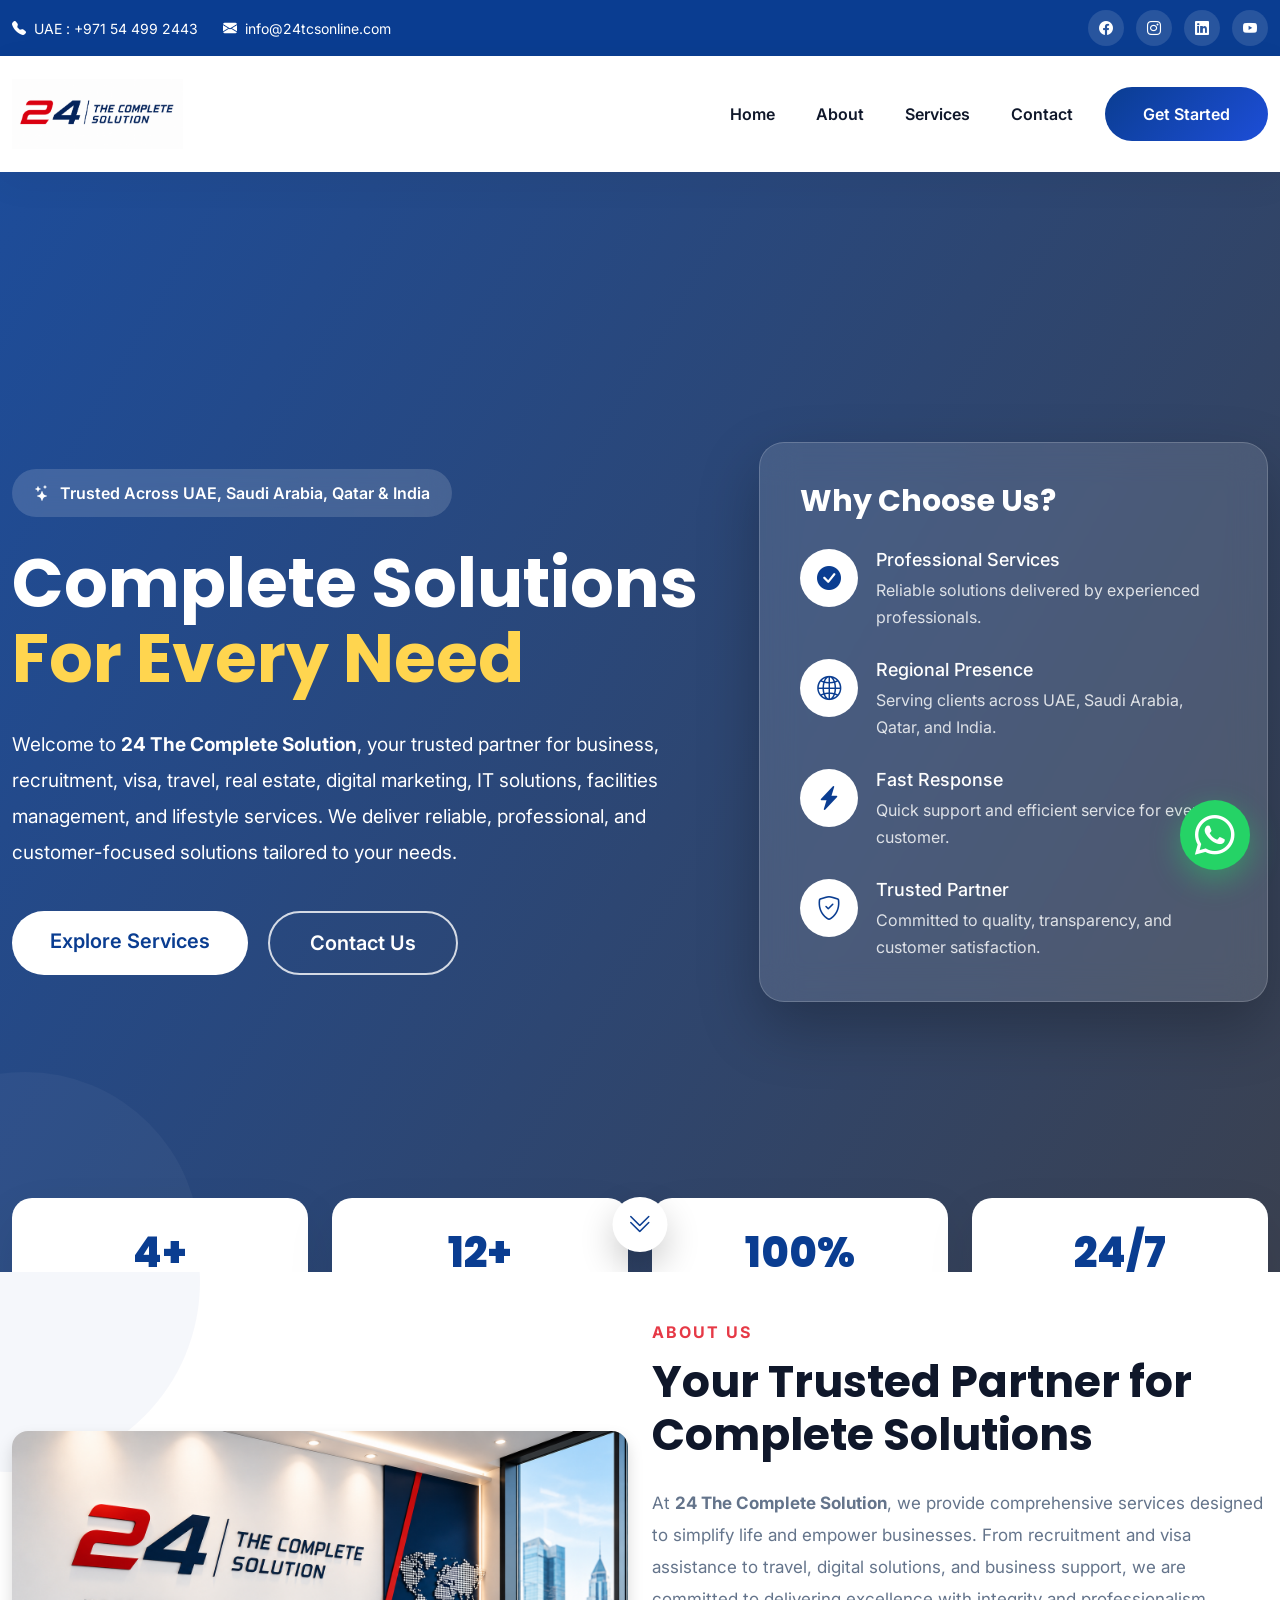
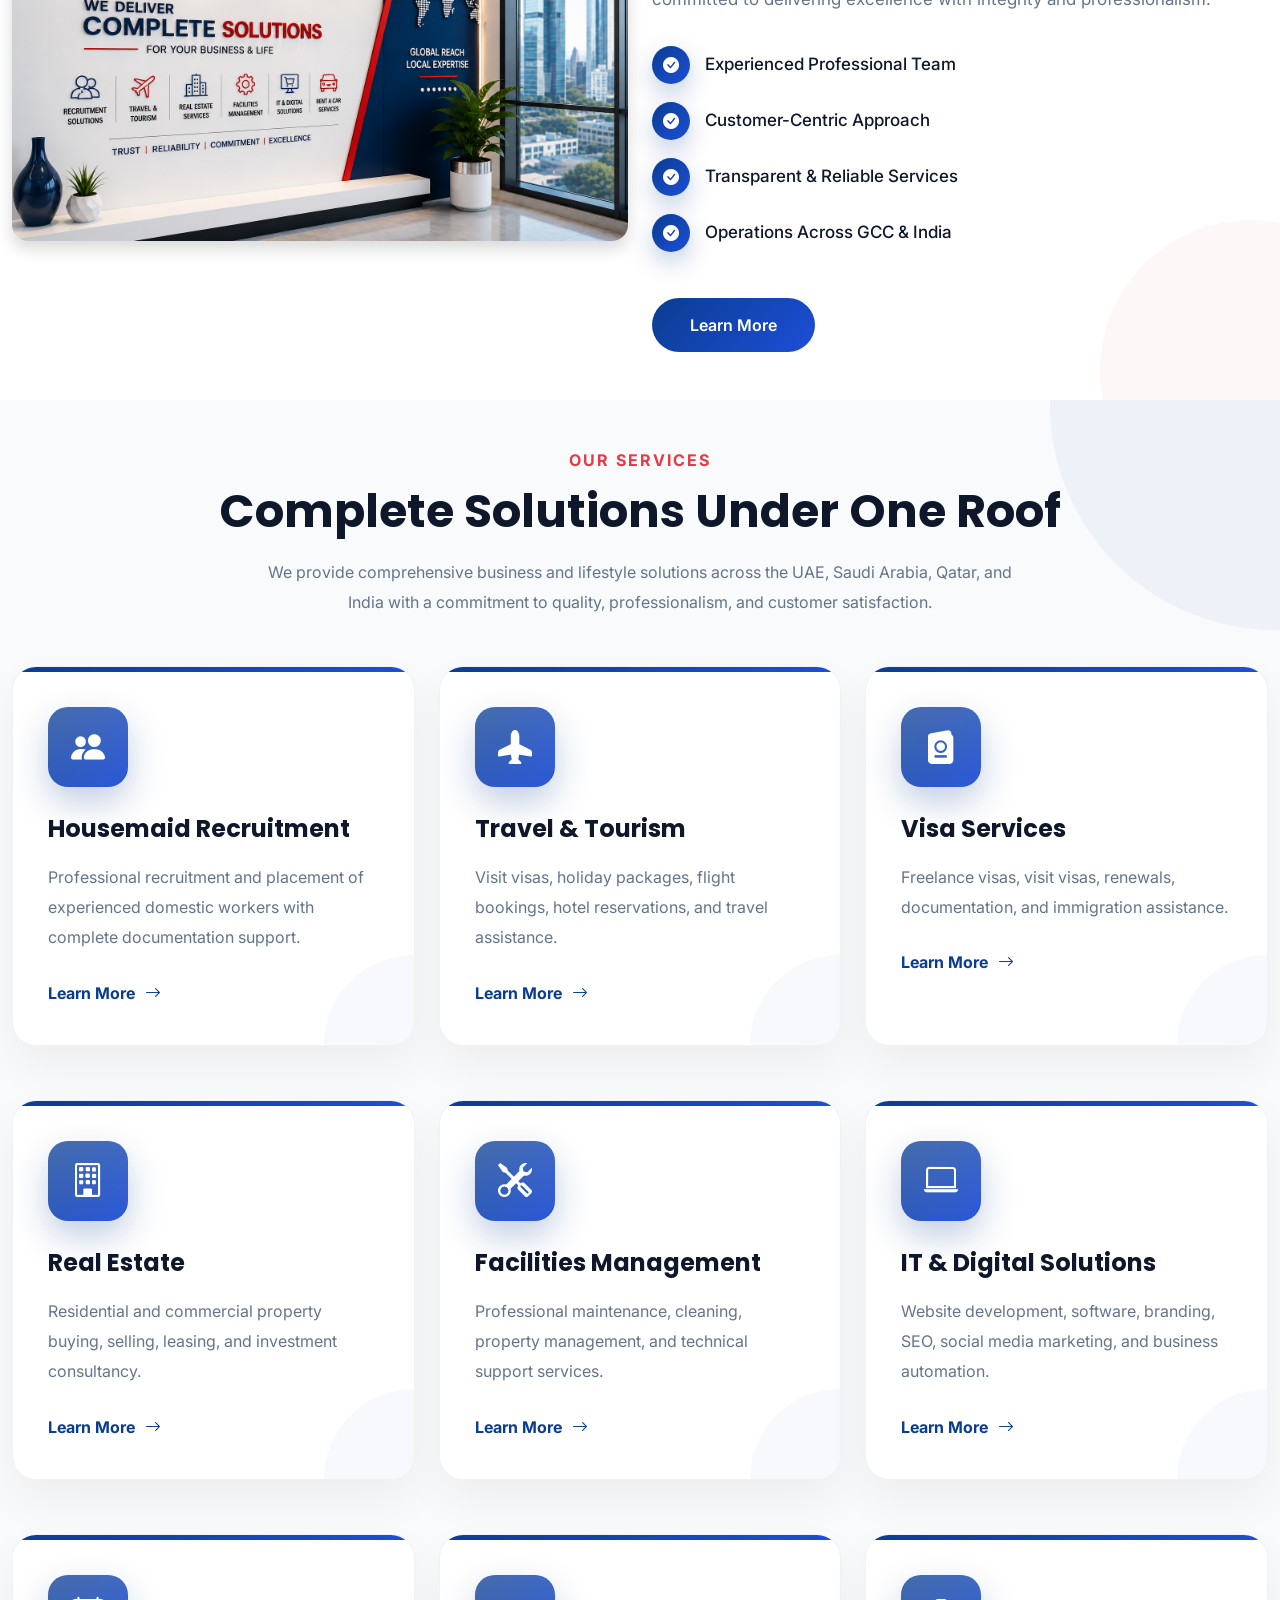
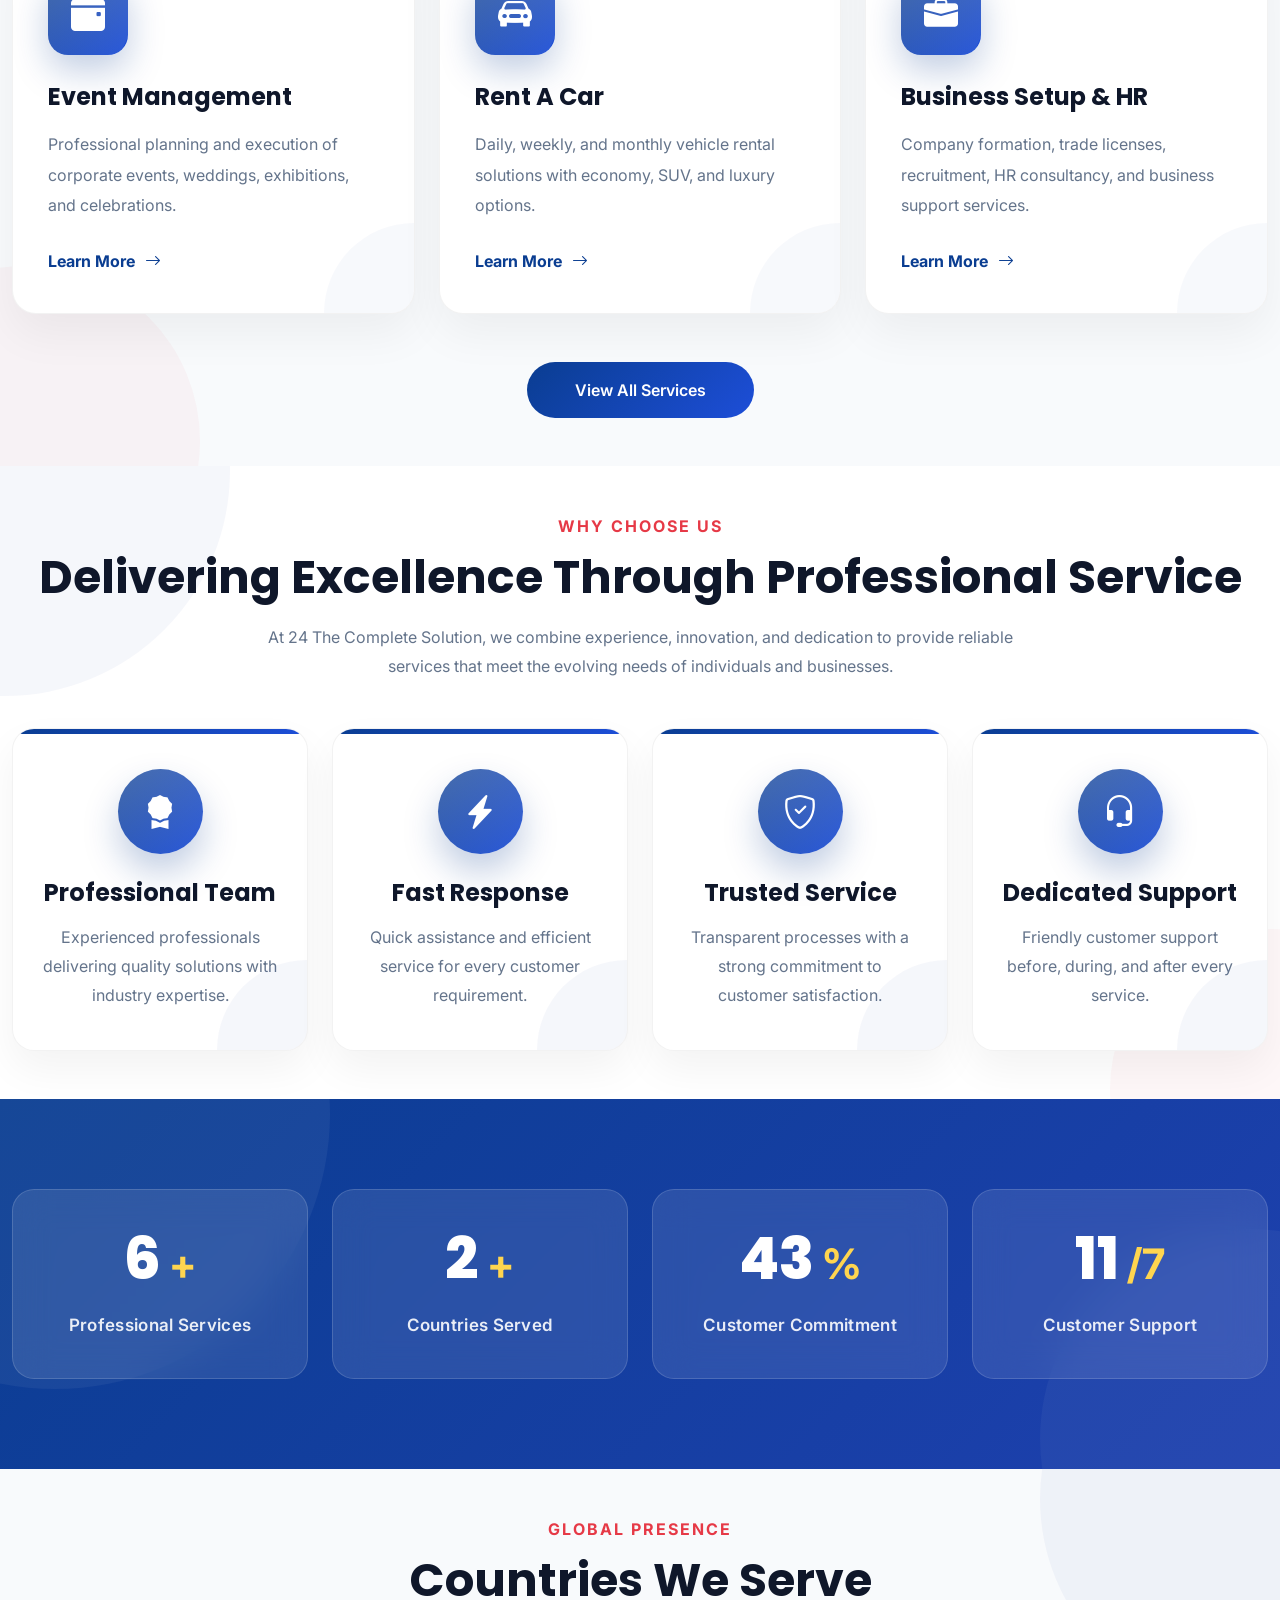
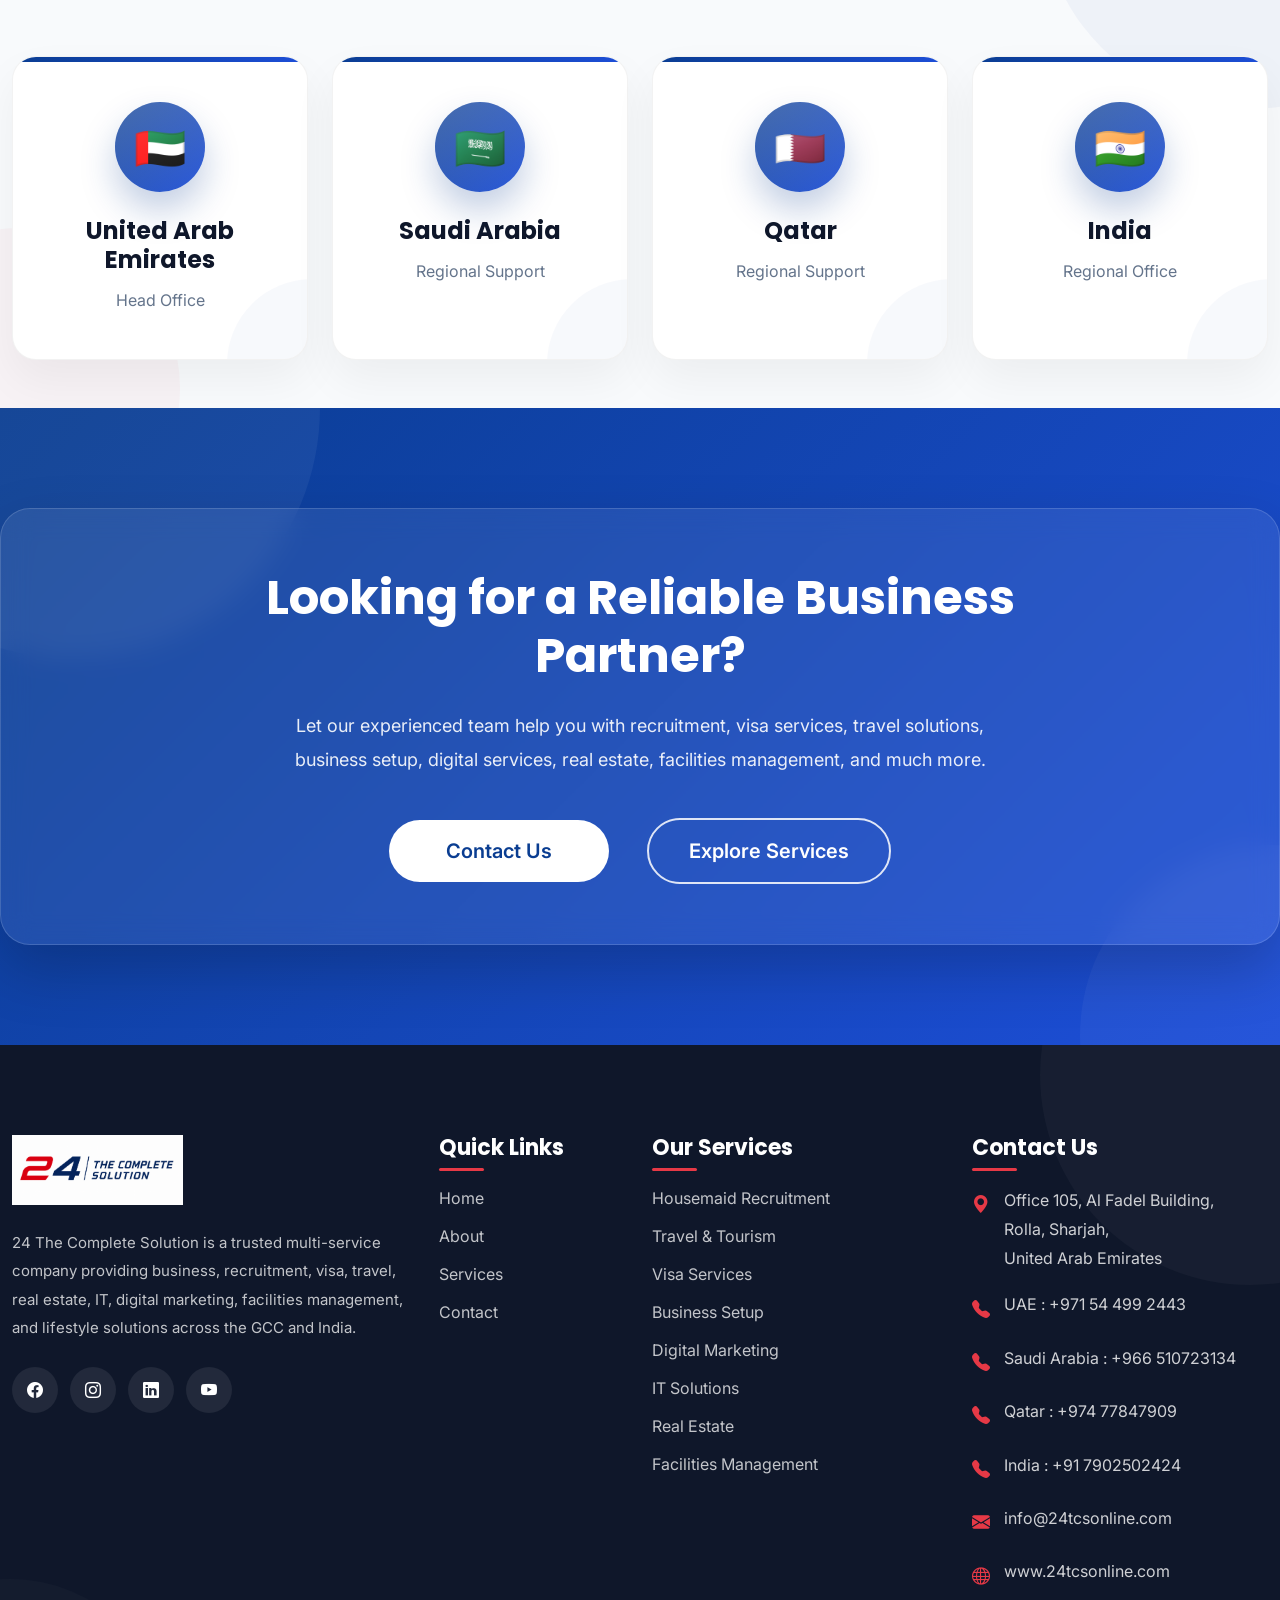
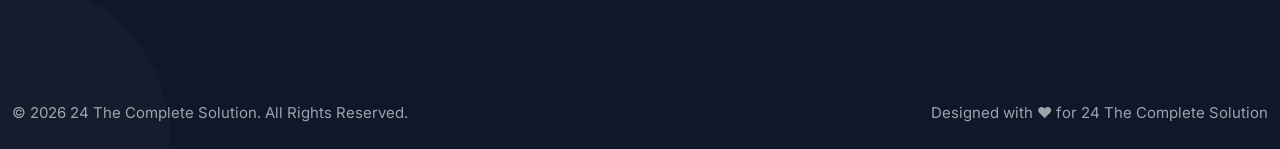
==== commit a1988b6e: "Fix HTML section closing tag formatting" ====
--- a/index.html
+++ b/index.html
@@ -383,7 +383,8 @@
 
     </div>
 
-</section><!-- =========================================
+</section>
+<!-- =========================================
      OUR SERVICES
 ========================================= -->
 
--- a/assets/css/style.css
+++ b/assets/css/style.css
@@ -3580,3 +3580,46 @@
 /*==================================================
   END OF STYLE.CSS
 ==================================================*/
+/* ==========================
+   Floating WhatsApp Button
+========================== */
+
+.whatsapp-float{
+    position: fixed !important;
+    bottom: 30px;
+    right: 30px;
+
+    width: 70px;
+    height: 70px;
+
+    background: #25D366;
+
+    border-radius: 50%;
+
+    display: flex !important;
+    align-items: center;
+    justify-content: center;
+
+    color: #ffffff !important;
+
+    font-size: 40px !important;
+
+    text-decoration: none;
+
+    box-shadow: 0 10px 30px rgba(37,211,102,.45);
+
+    z-index: 99999;
+
+    transition: .3s ease;
+}
+
+.whatsapp-float:hover{
+    transform: scale(1.12);
+    color: #ffffff;
+    background: #1EBE5D;
+}
+
+.whatsapp-float i{
+    font-size: 40px !important;
+    line-height: 1;
+}
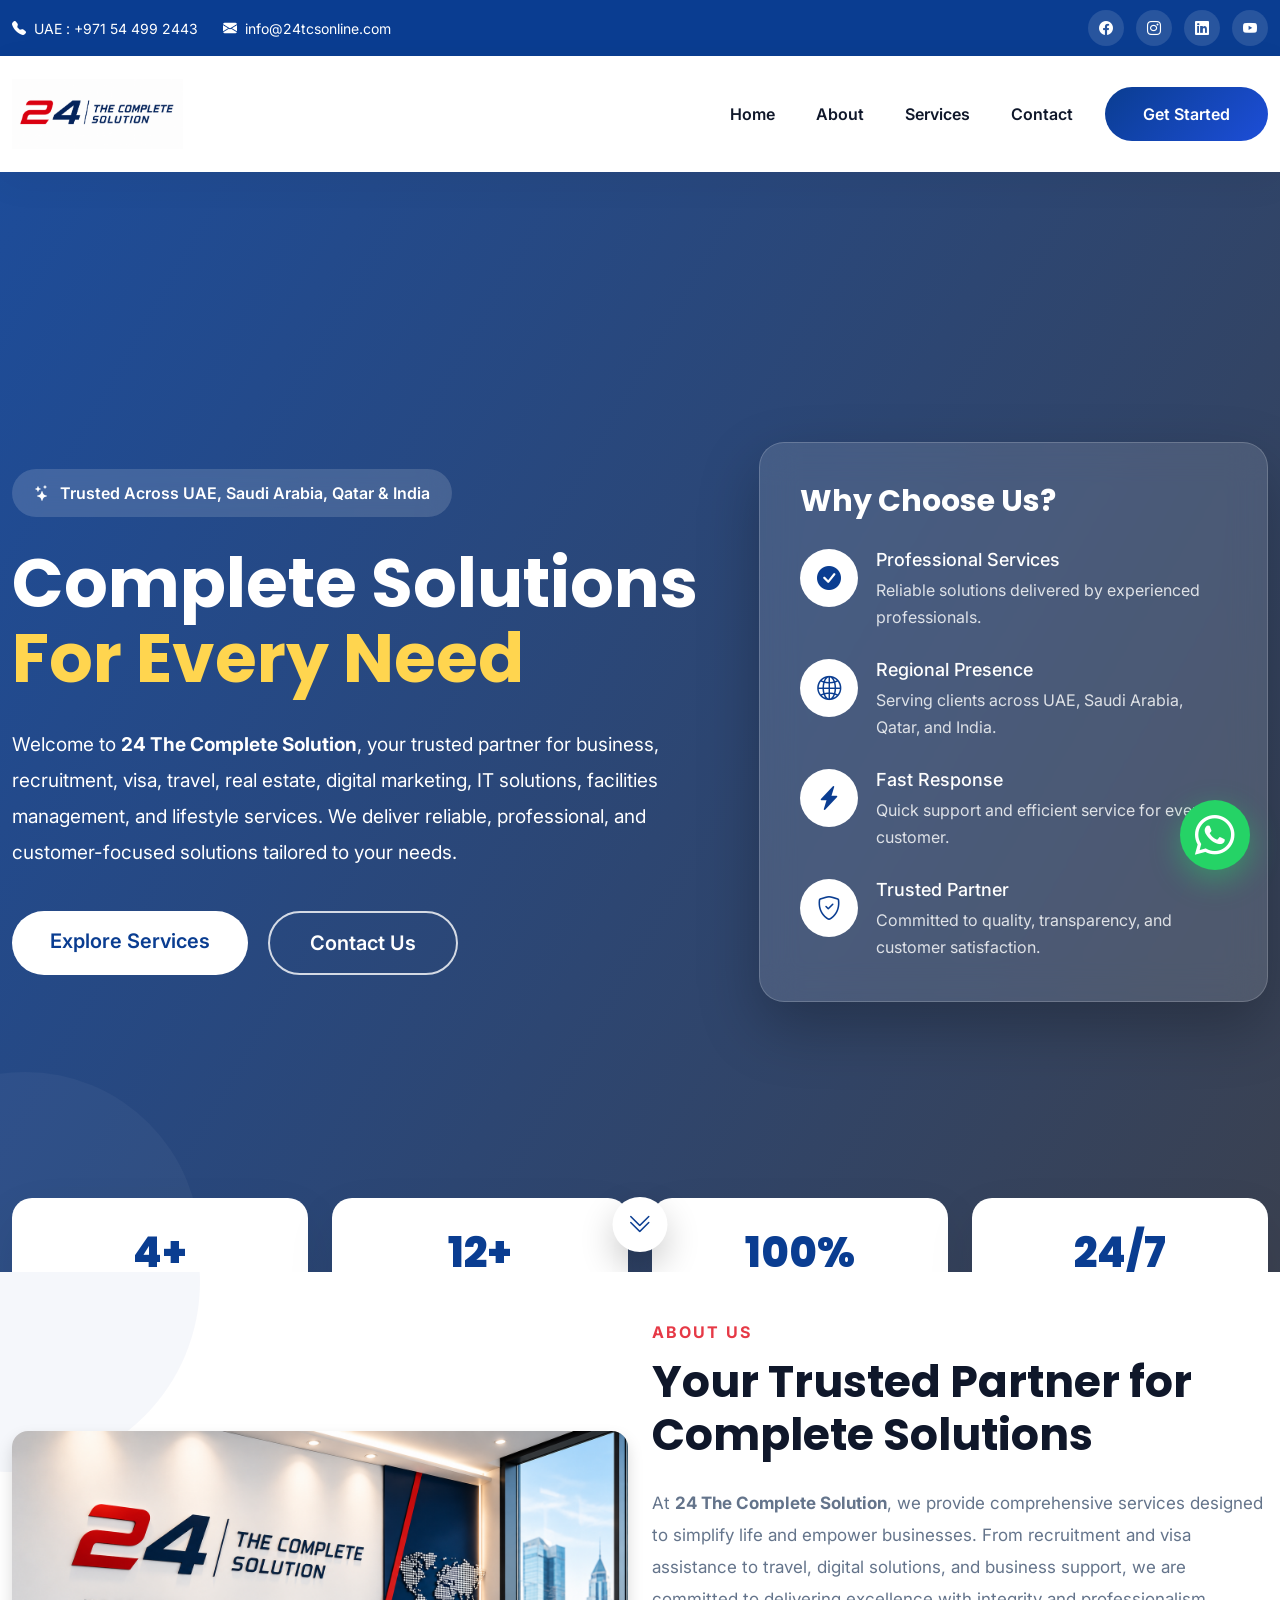
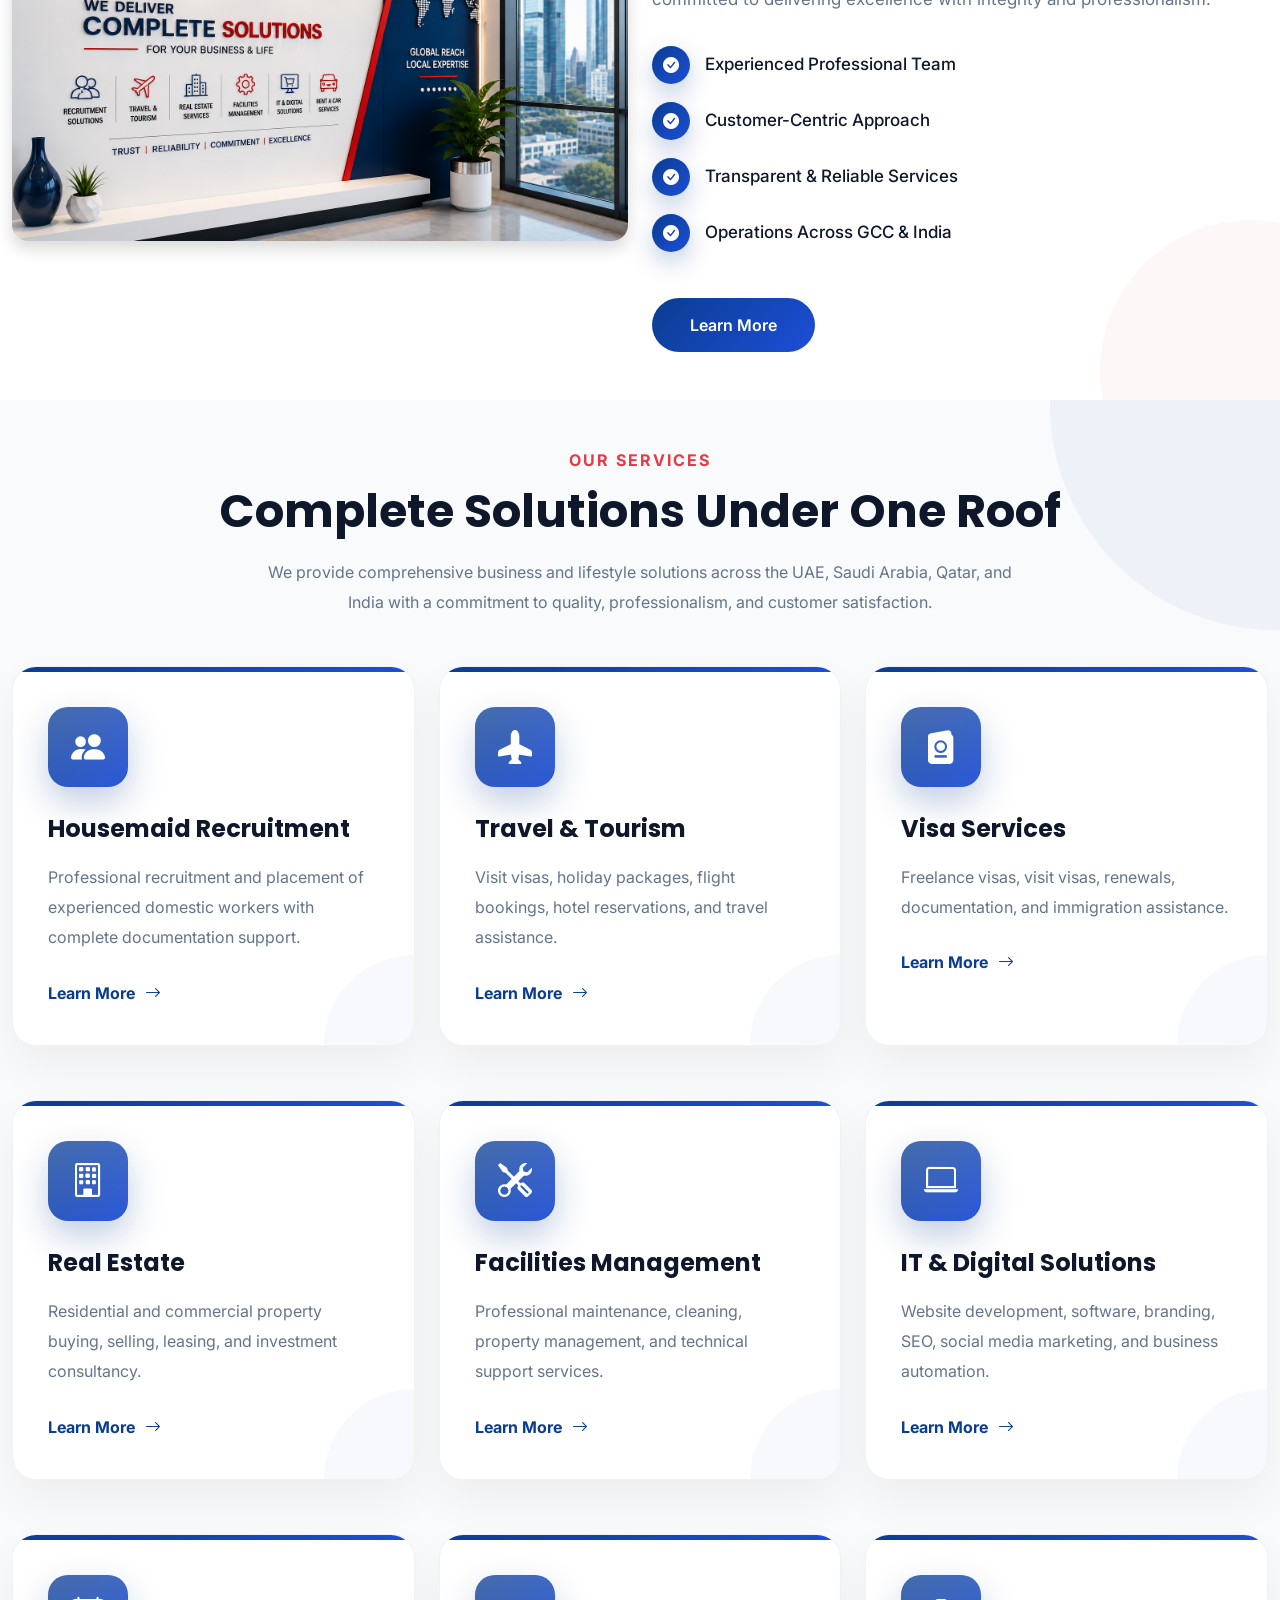
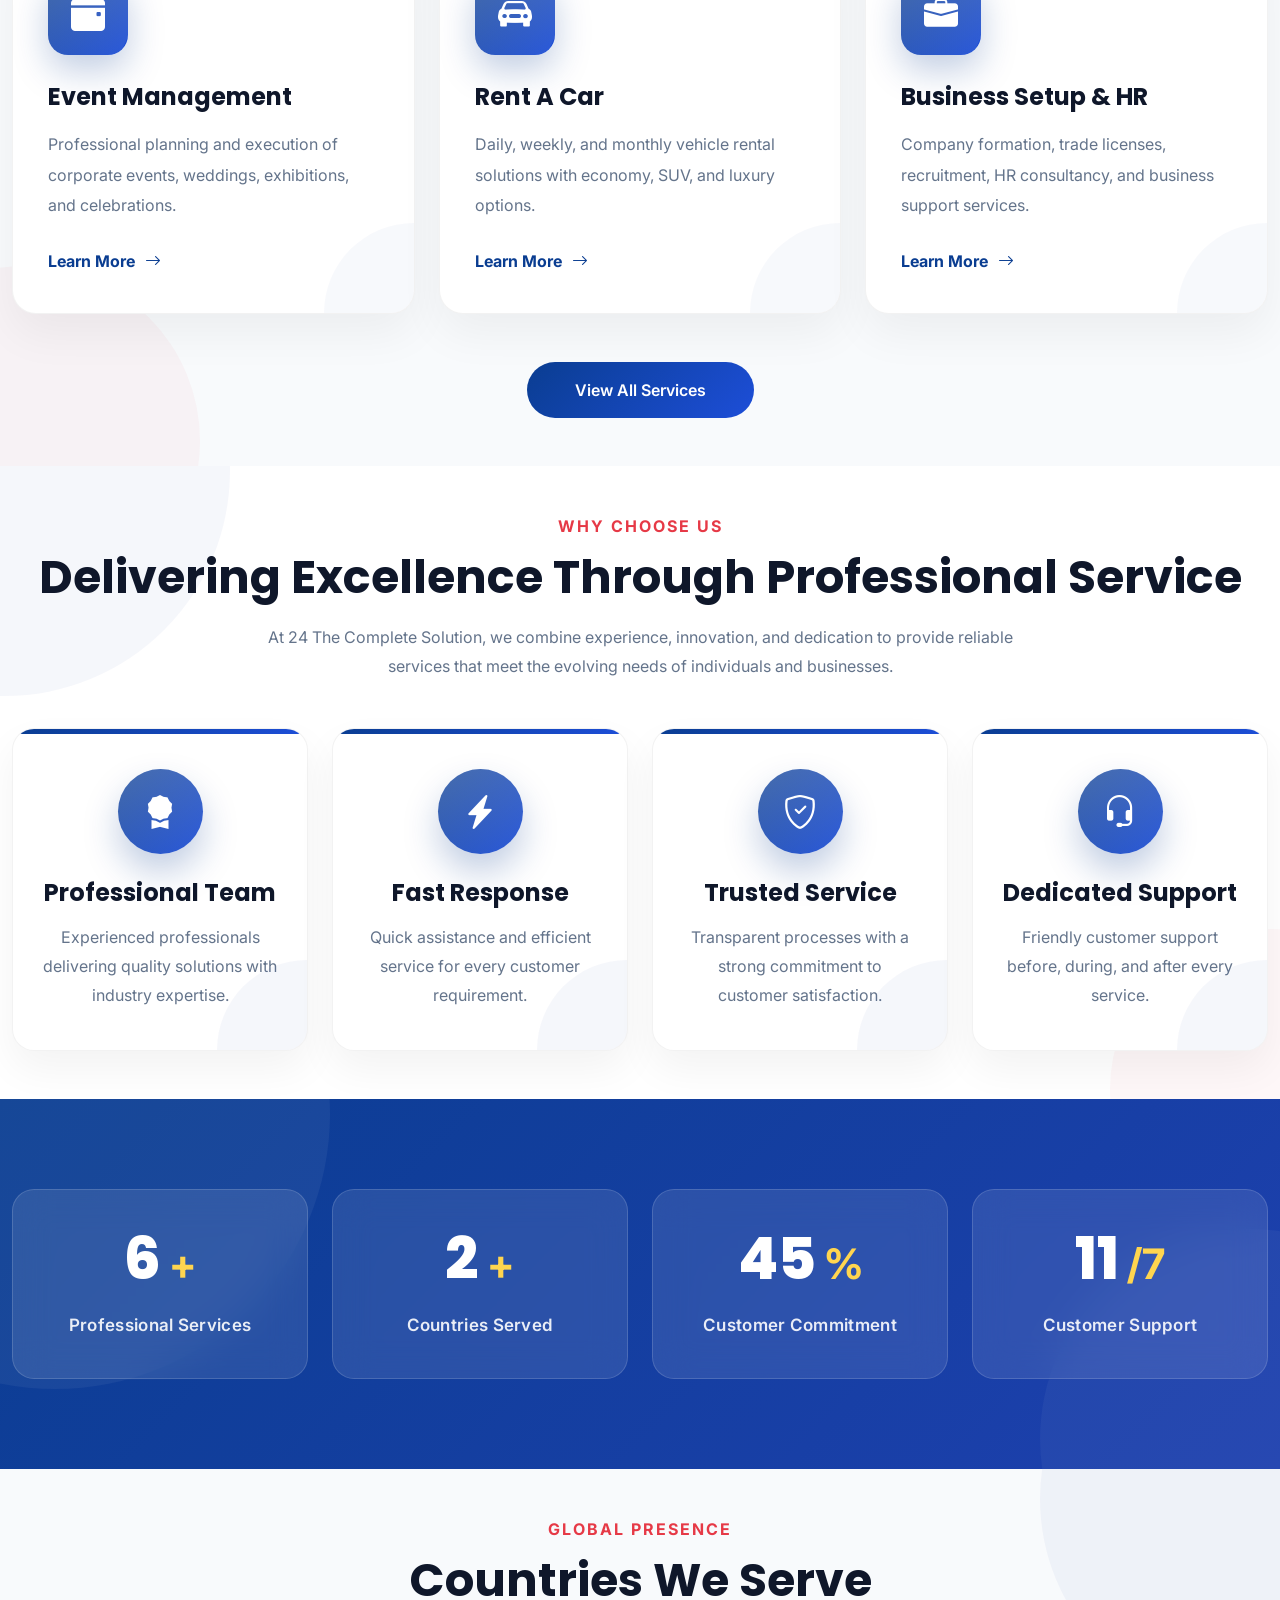
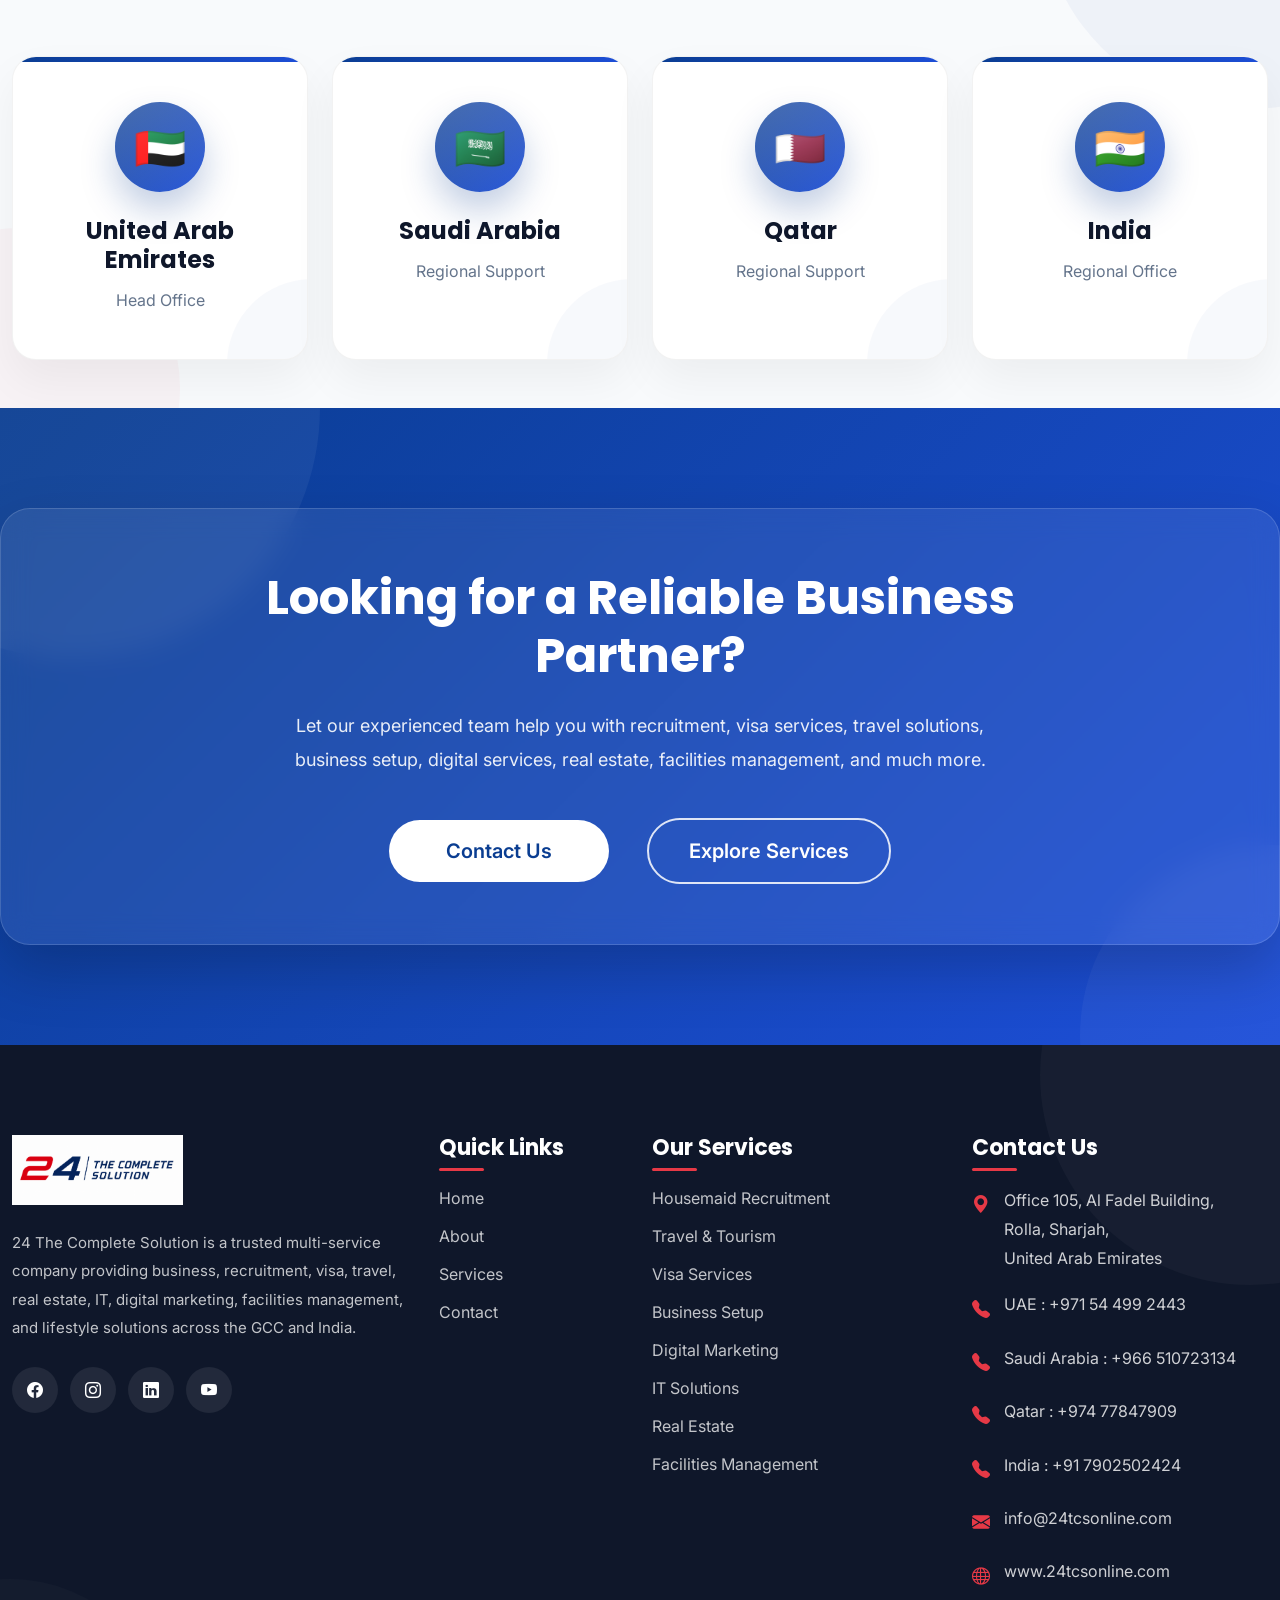
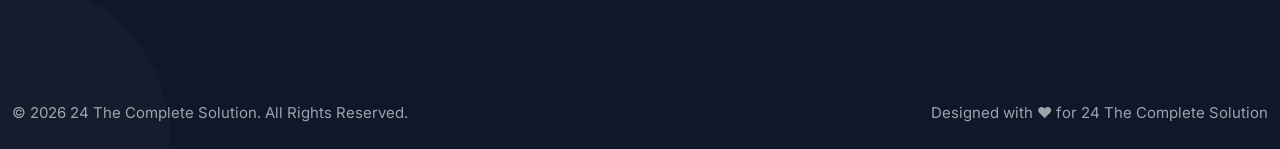
==== commit 9bb9decf: "Change Instagram link to official account Updated Instagram link to point to the official account." ====
--- a/index.html
+++ b/index.html
@@ -84,7 +84,8 @@
 
                     <a href="#"><i class="bi bi-facebook"></i></a>
 
-                    <a href="#"><i class="bi bi-instagram"></i></a>
+                    <a href="https://www.instagram.com/24_tcs_online/" target="_blank">
+        <i class="bi bi-instagram"></i> </a>
 
                     <a href="#"><i class="bi bi-linkedin"></i></a>
 
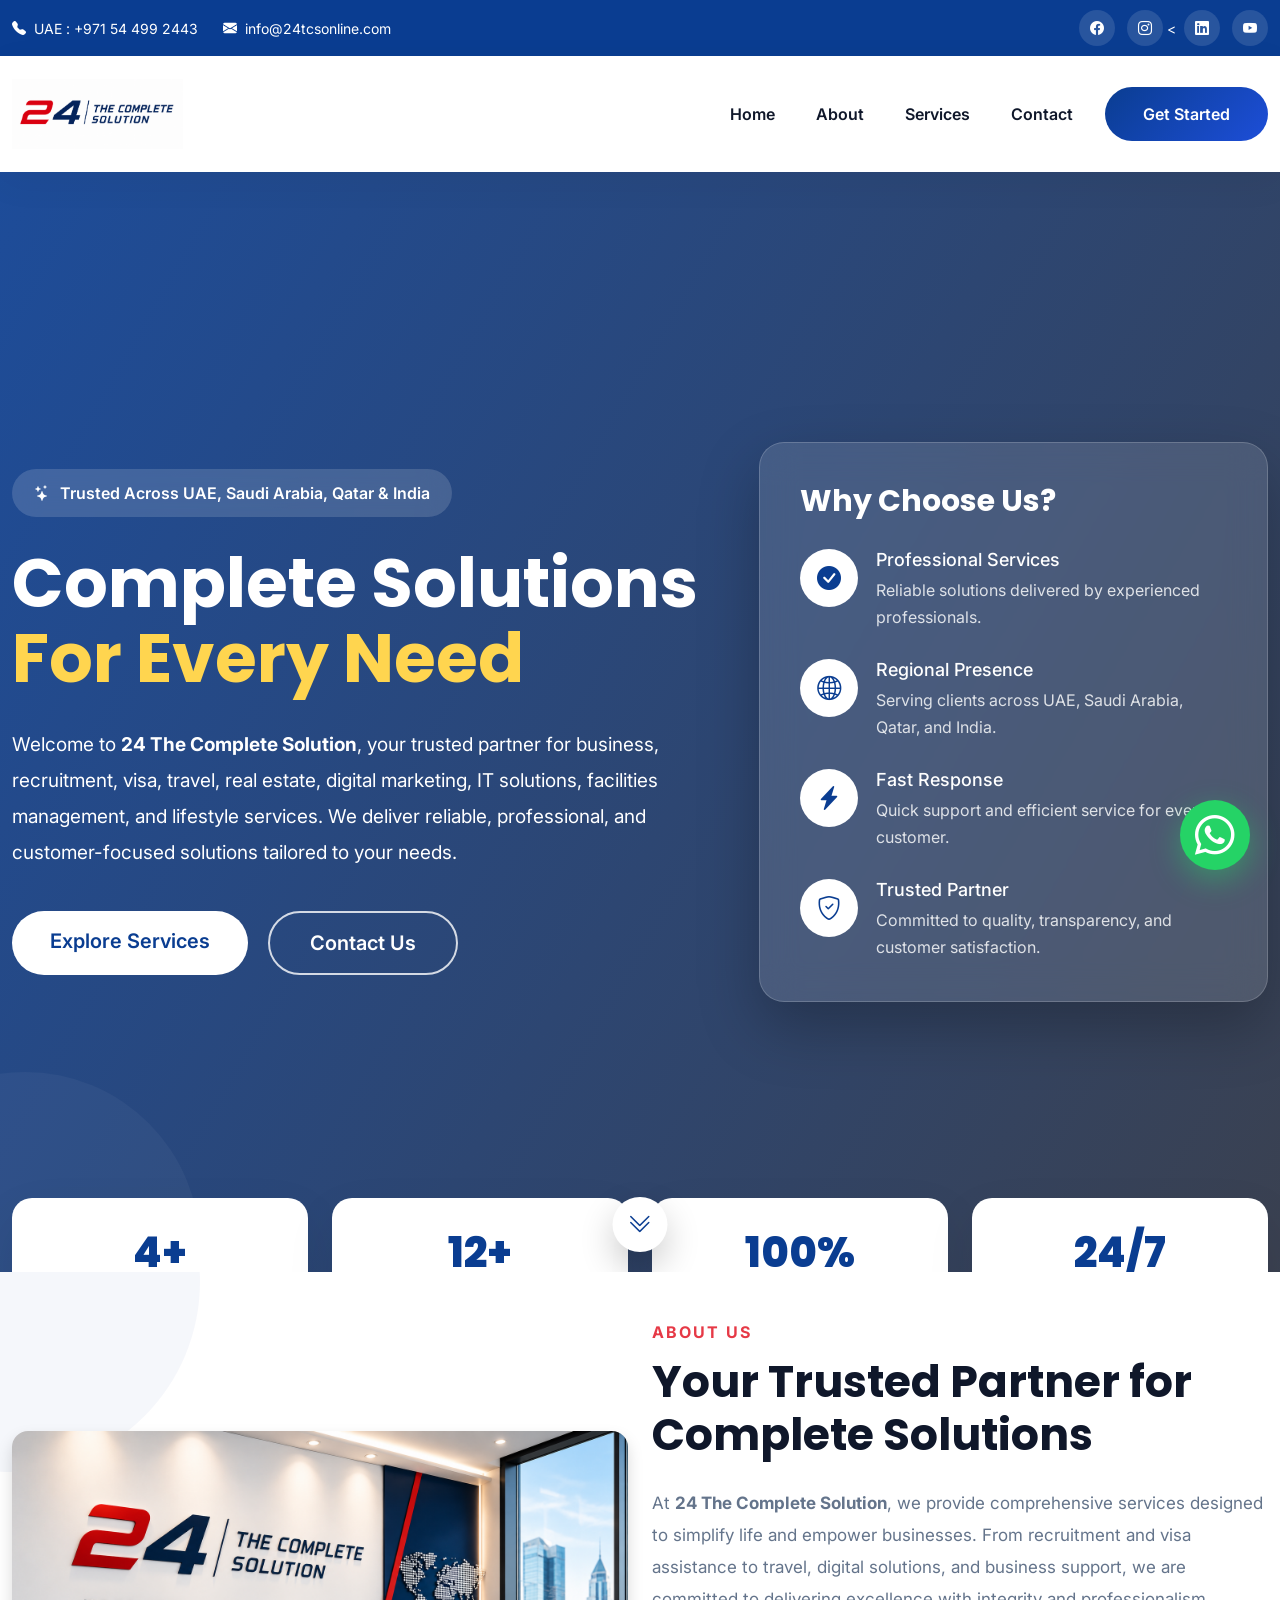
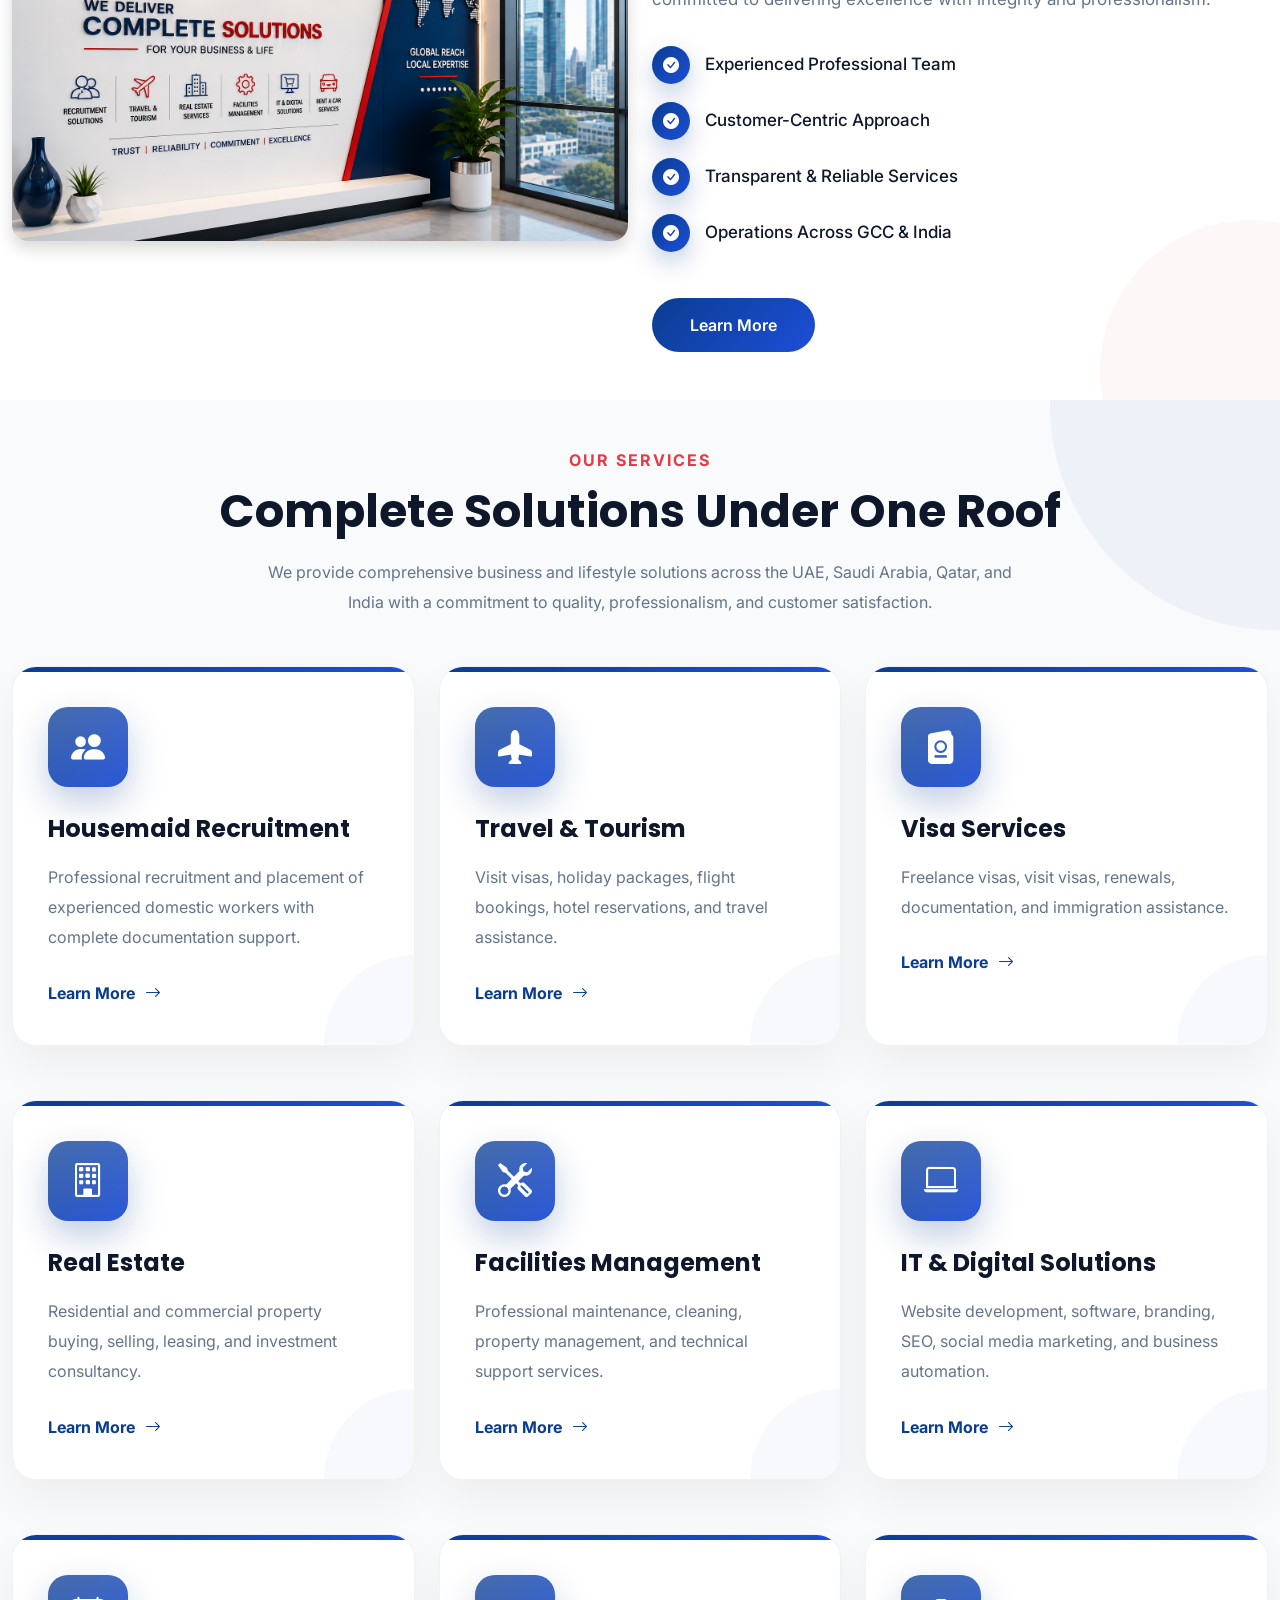
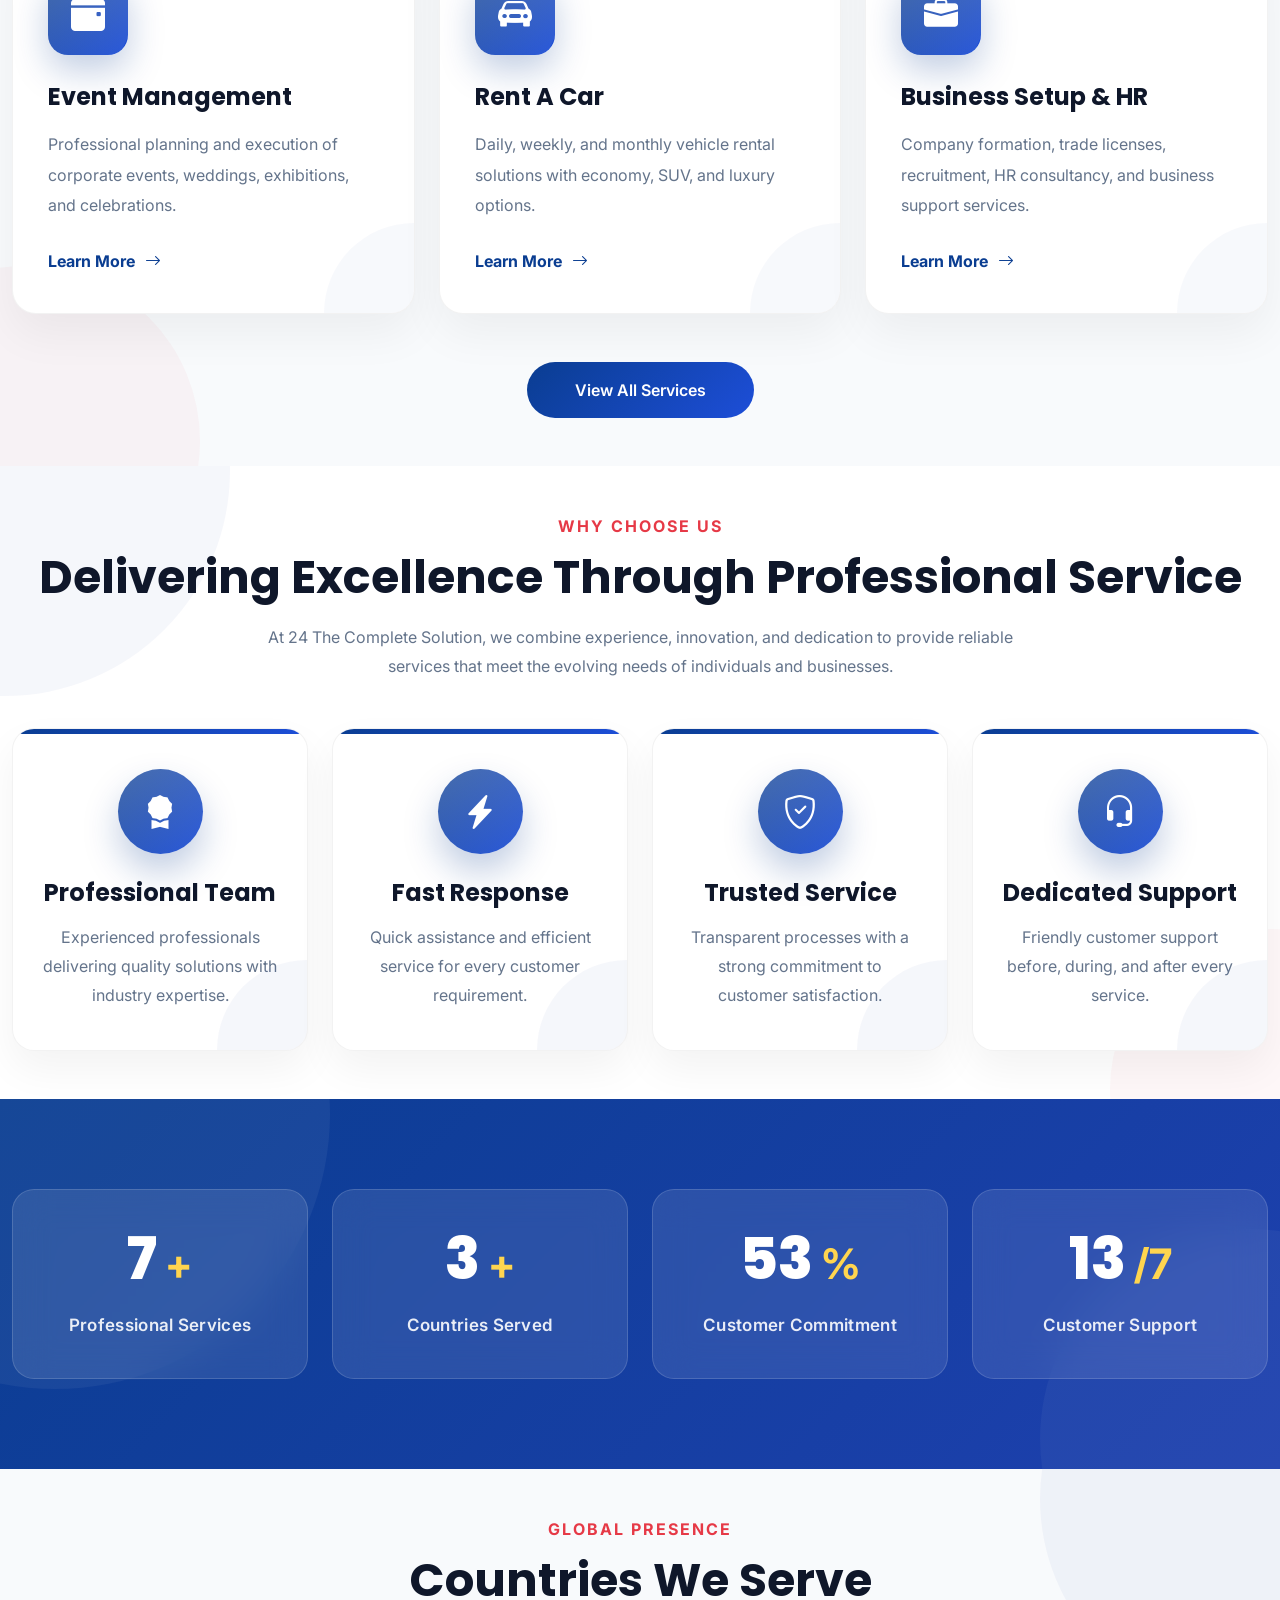
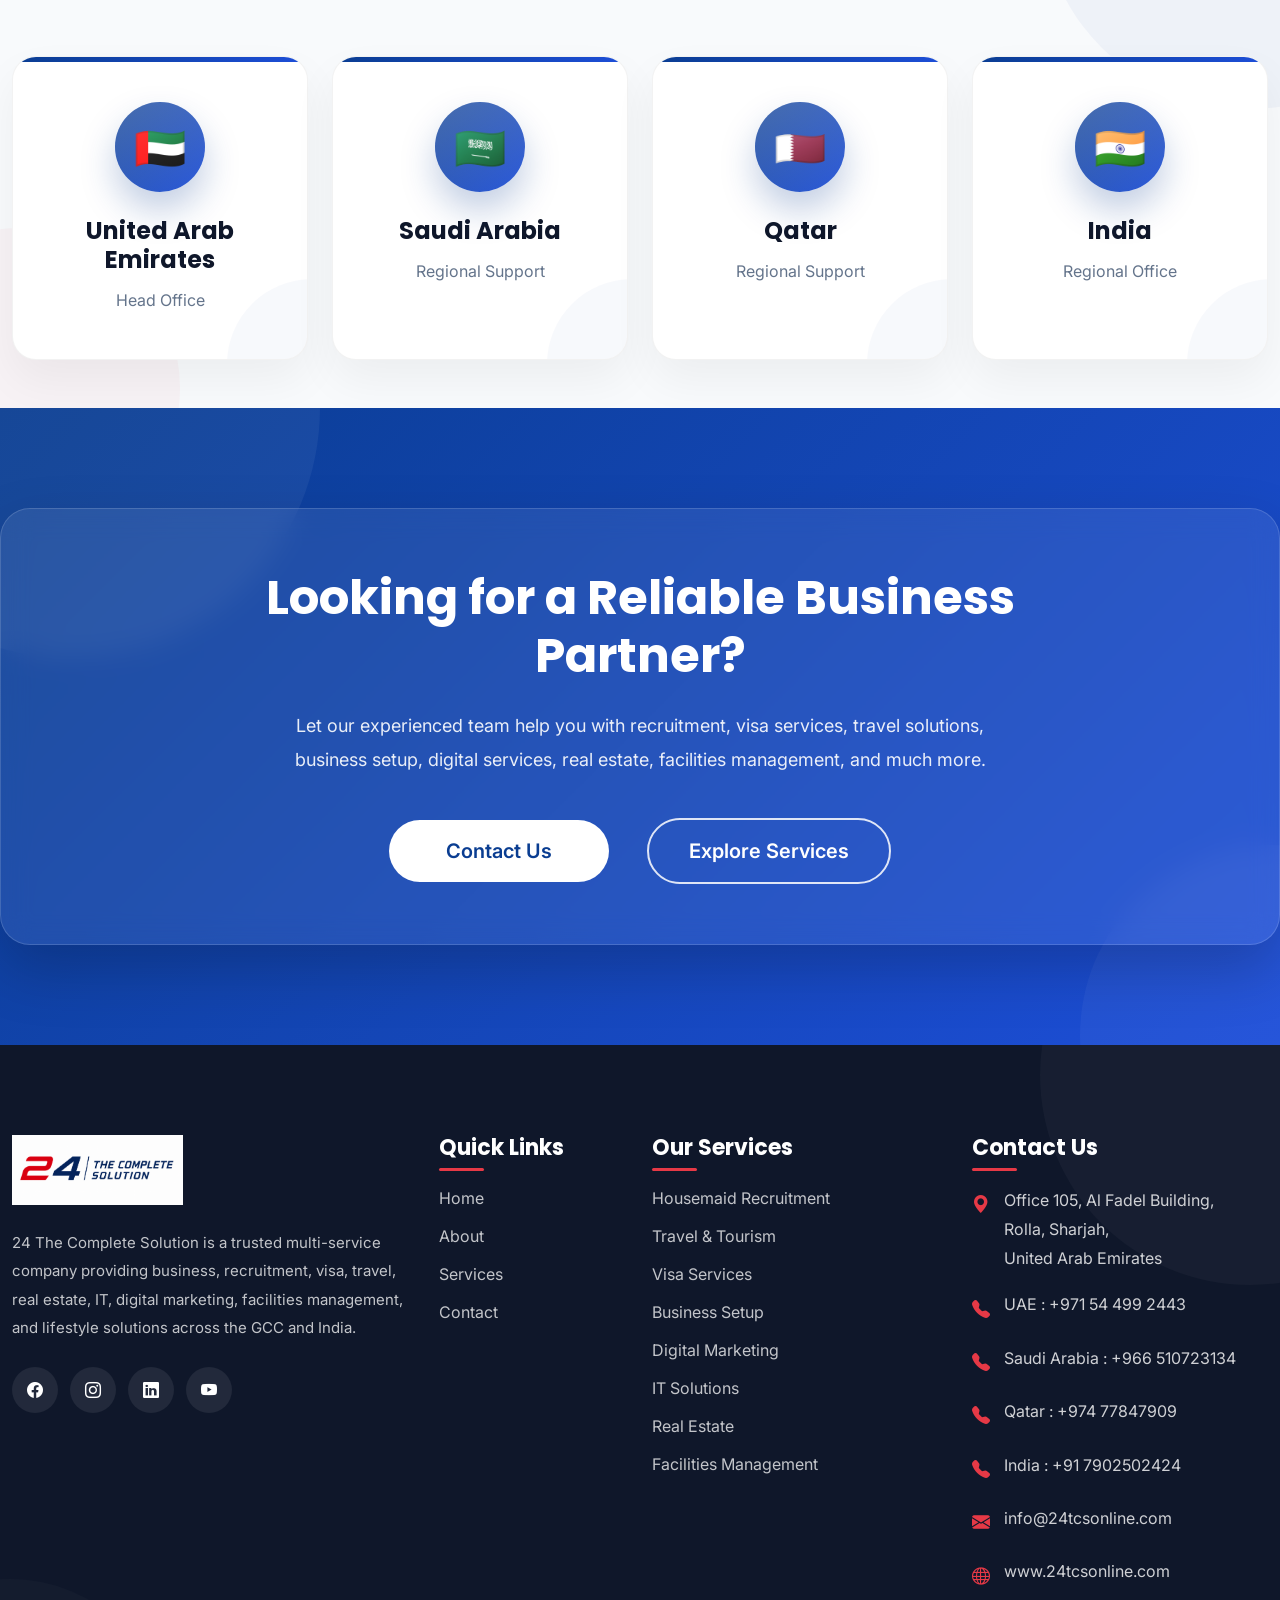
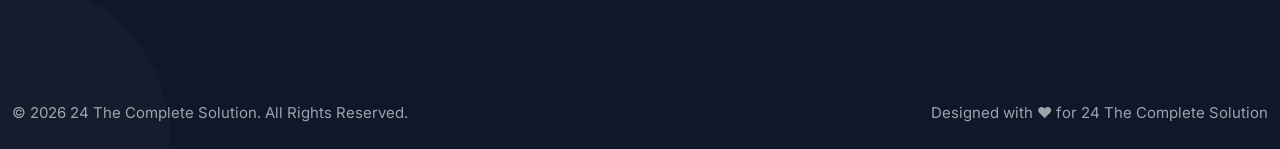
==== commit 5c37a531: "Fix LinkedIn link in index.html Updated LinkedIn link to point to the correct URL." ====
--- a/index.html
+++ b/index.html
@@ -87,8 +87,11 @@
                     <a href="https://www.instagram.com/24_tcs_online/" target="_blank">
         <i class="bi bi-instagram"></i> </a>
 
-                    <a href="#"><i class="bi bi-linkedin"></i></a>
-
+                    <<a href="https://www.linkedin.com/company/24-the-complete-solution/"
+   target="_blank"
+   aria-label="LinkedIn">
+    <i class="bi bi-linkedin"></i>
+</a>
                     <a href="#"><i class="bi bi-youtube"></i></a>
 
                 </div>
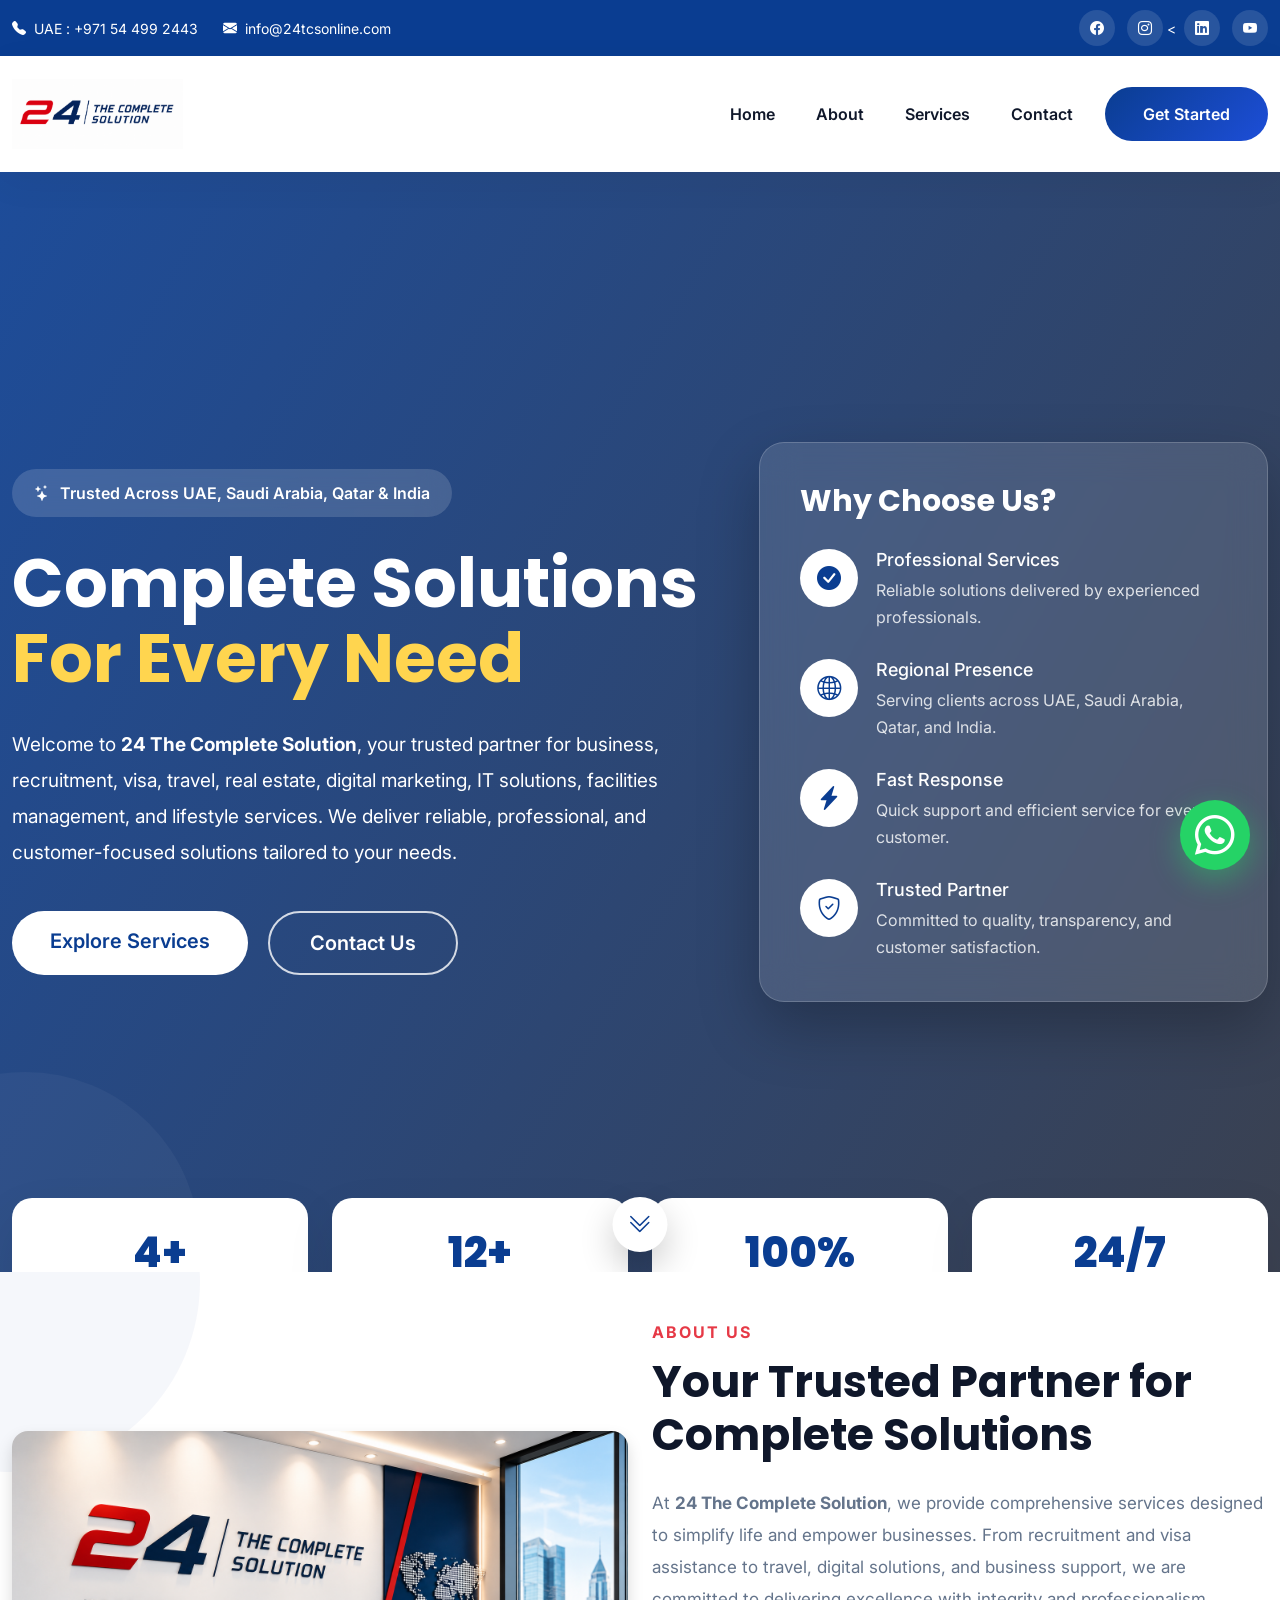
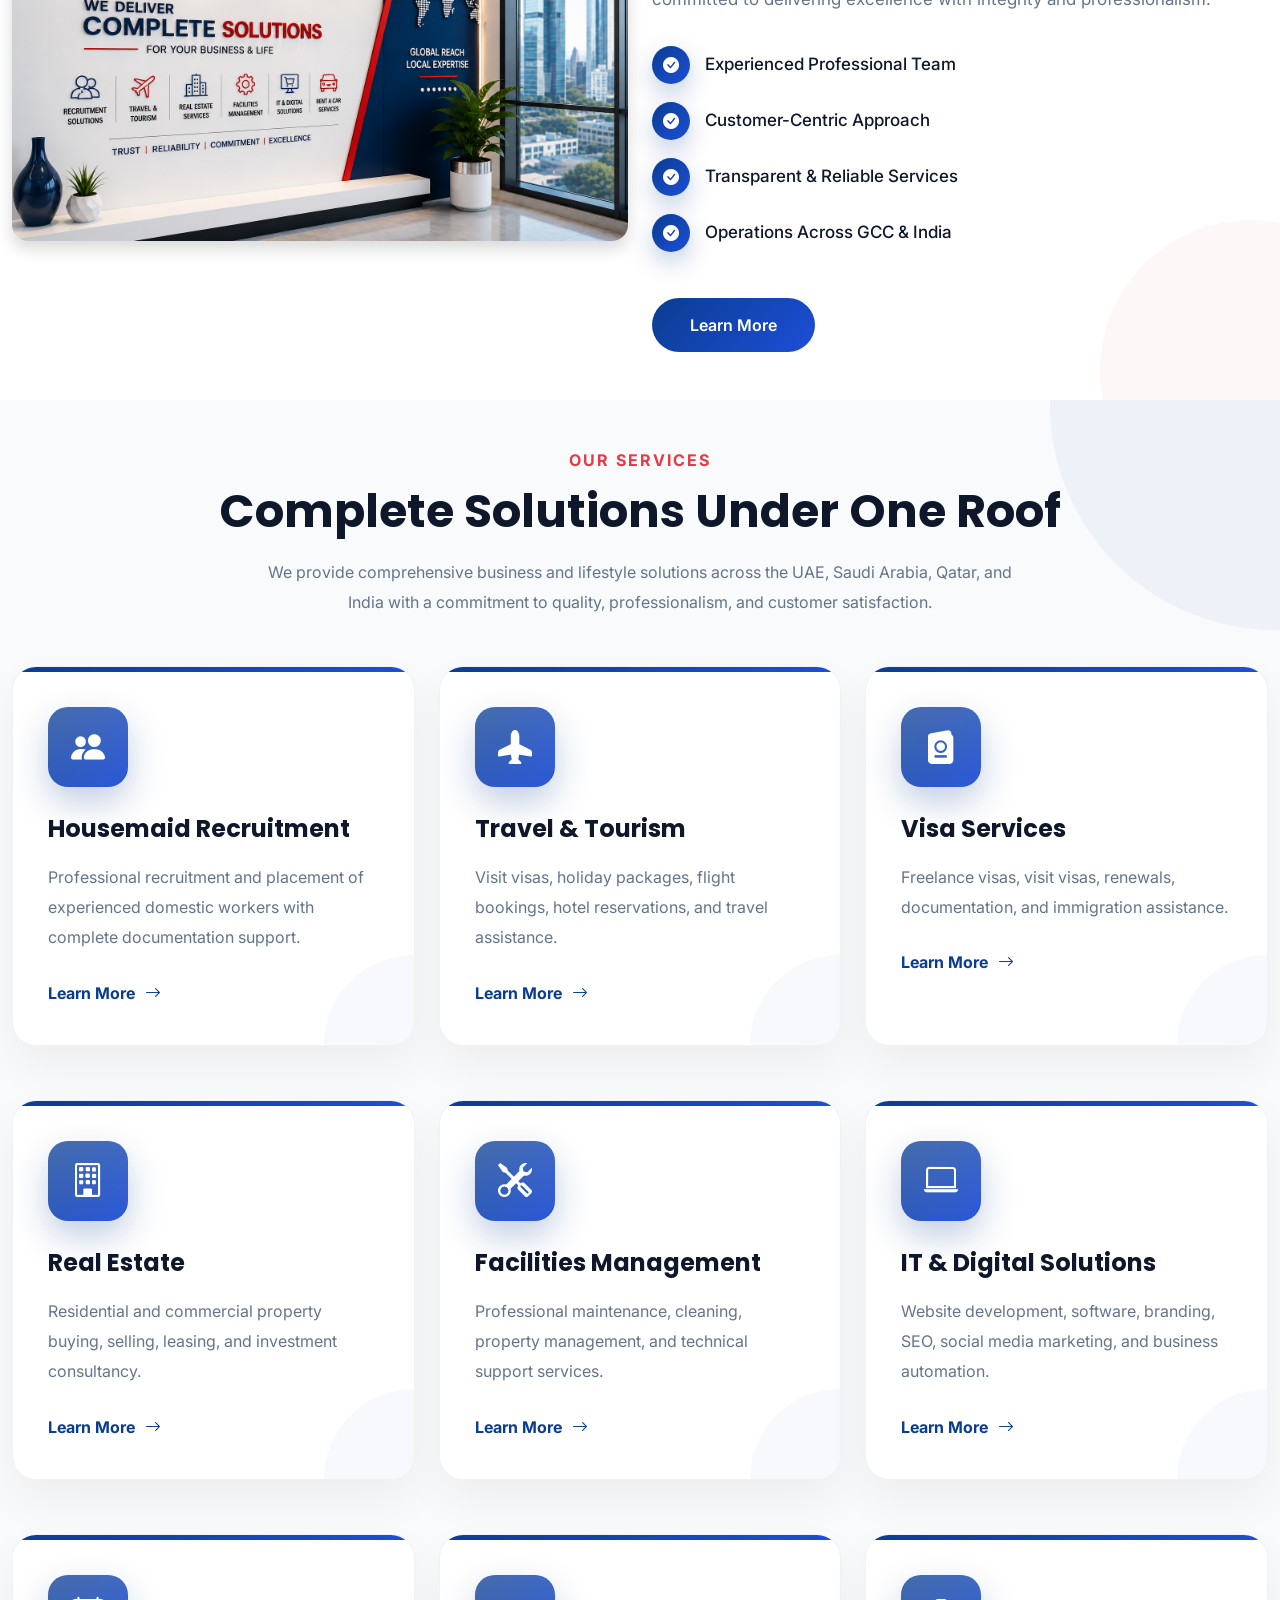
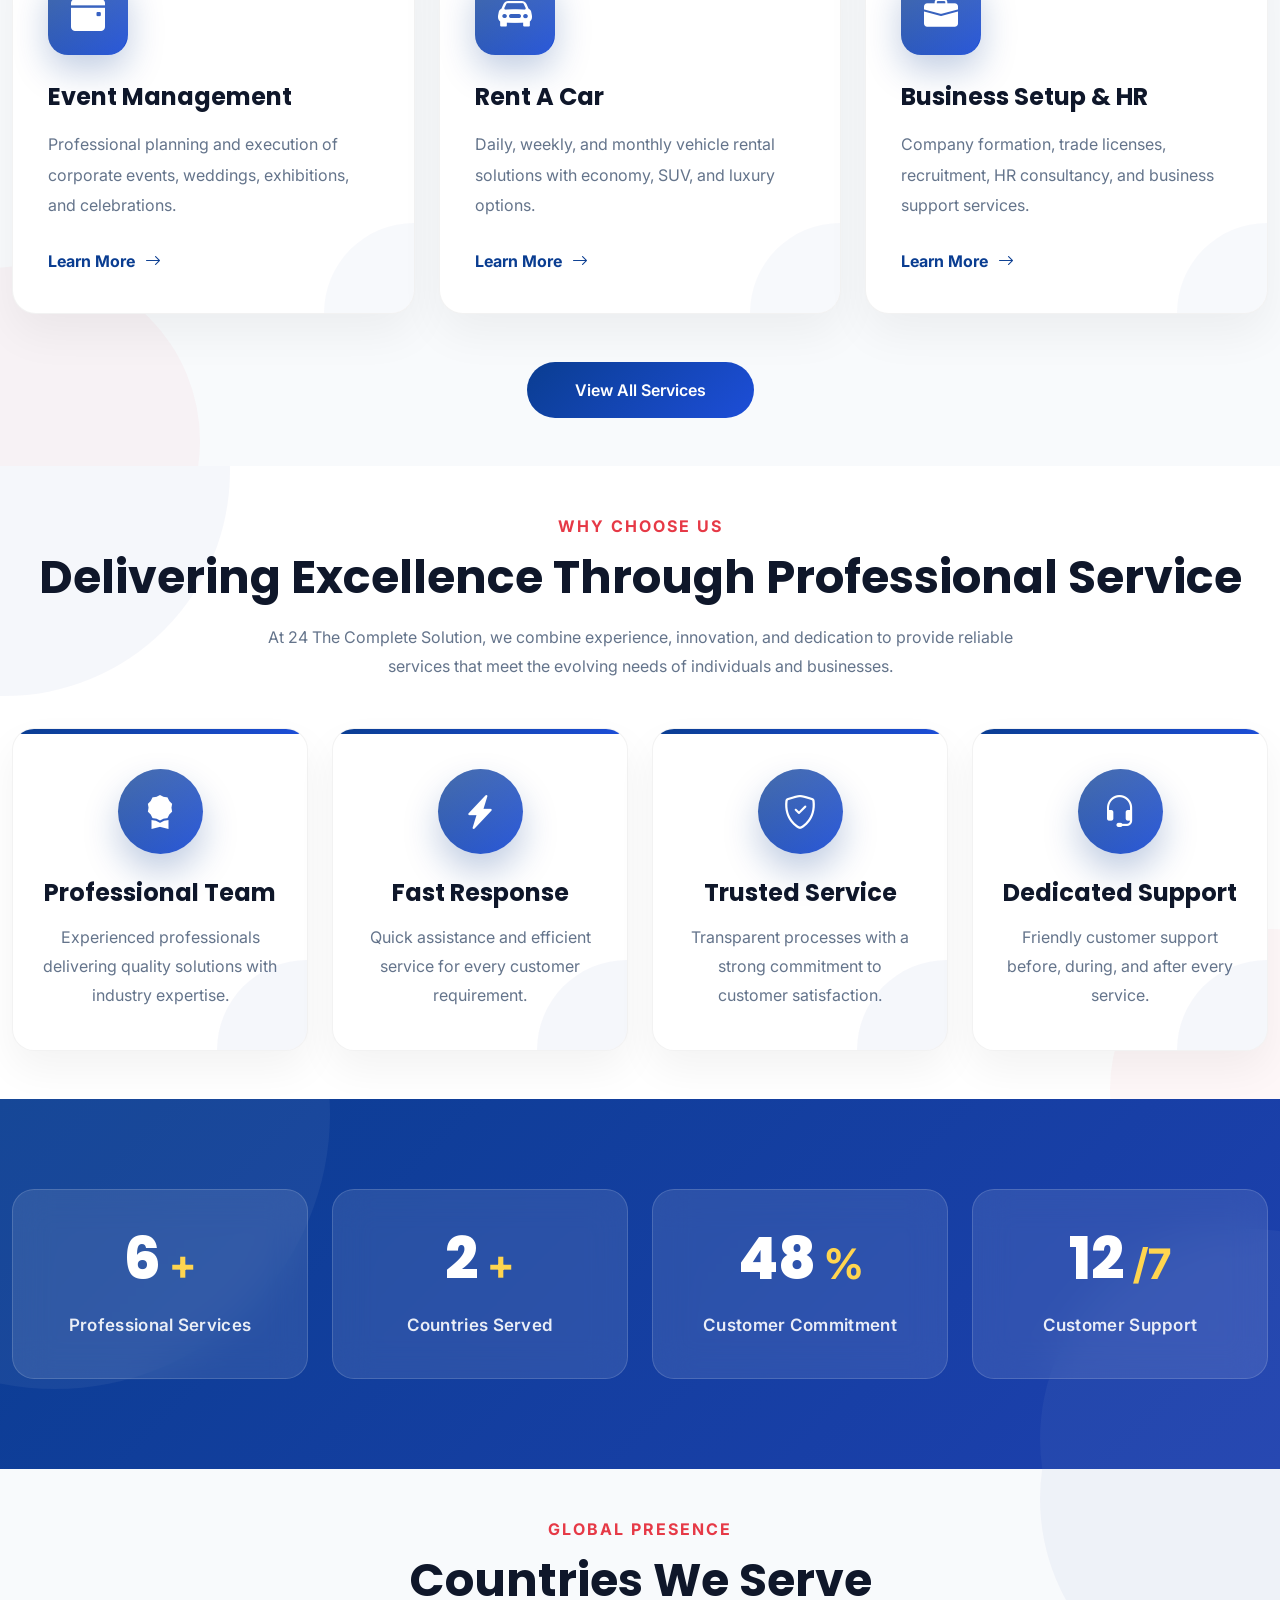
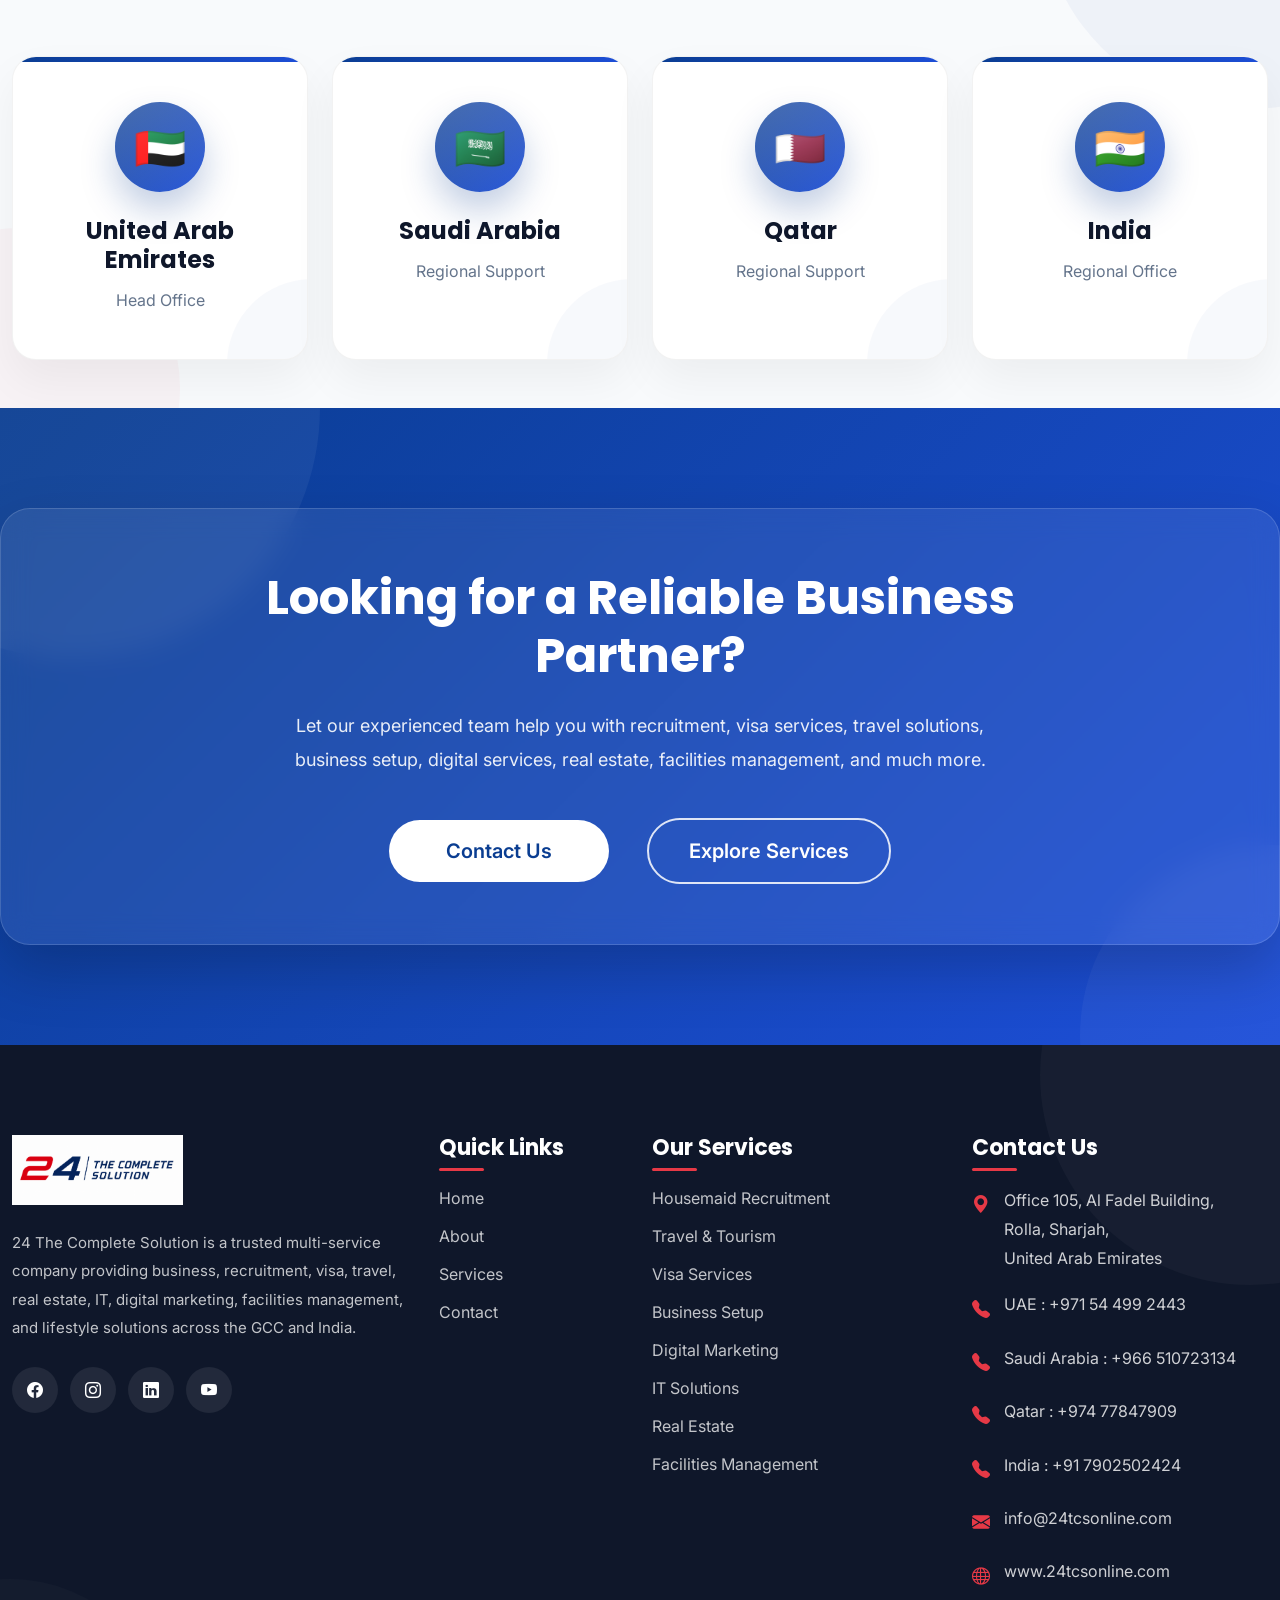
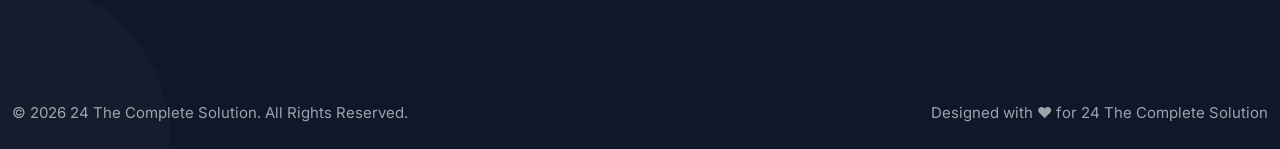
==== commit bed5e614: "Fix Facebook link in social media section Updated Facebook link to point to the official page." ====
--- a/index.html
+++ b/index.html
@@ -82,7 +82,11 @@
 
                 <div class="top-social">
 
-                    <a href="#"><i class="bi bi-facebook"></i></a>
+                    <a href="https://www.facebook.com/24TheCompleteSolution"
+   target="_blank"
+   aria-label="Facebook">
+    <i class="bi bi-facebook"></i>
+</a>
 
                     <a href="https://www.instagram.com/24_tcs_online/" target="_blank">
         <i class="bi bi-instagram"></i> </a>
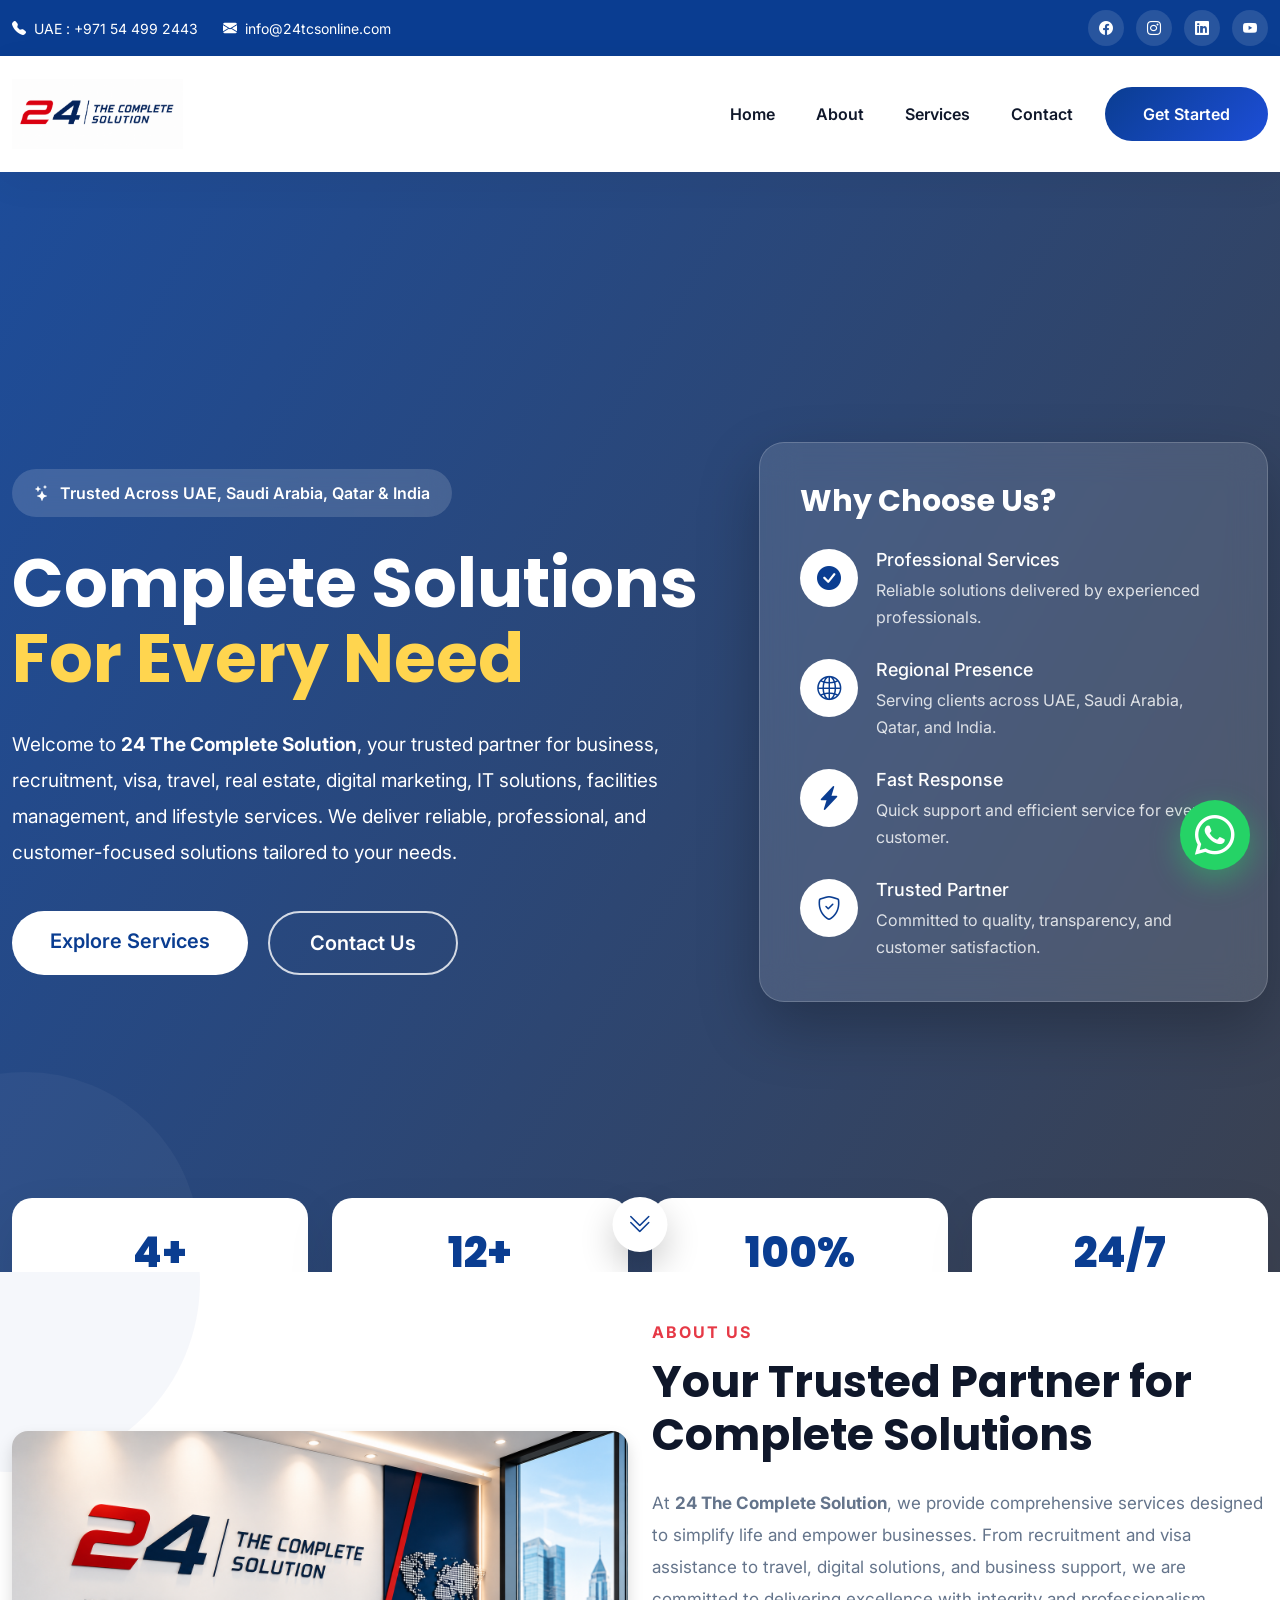
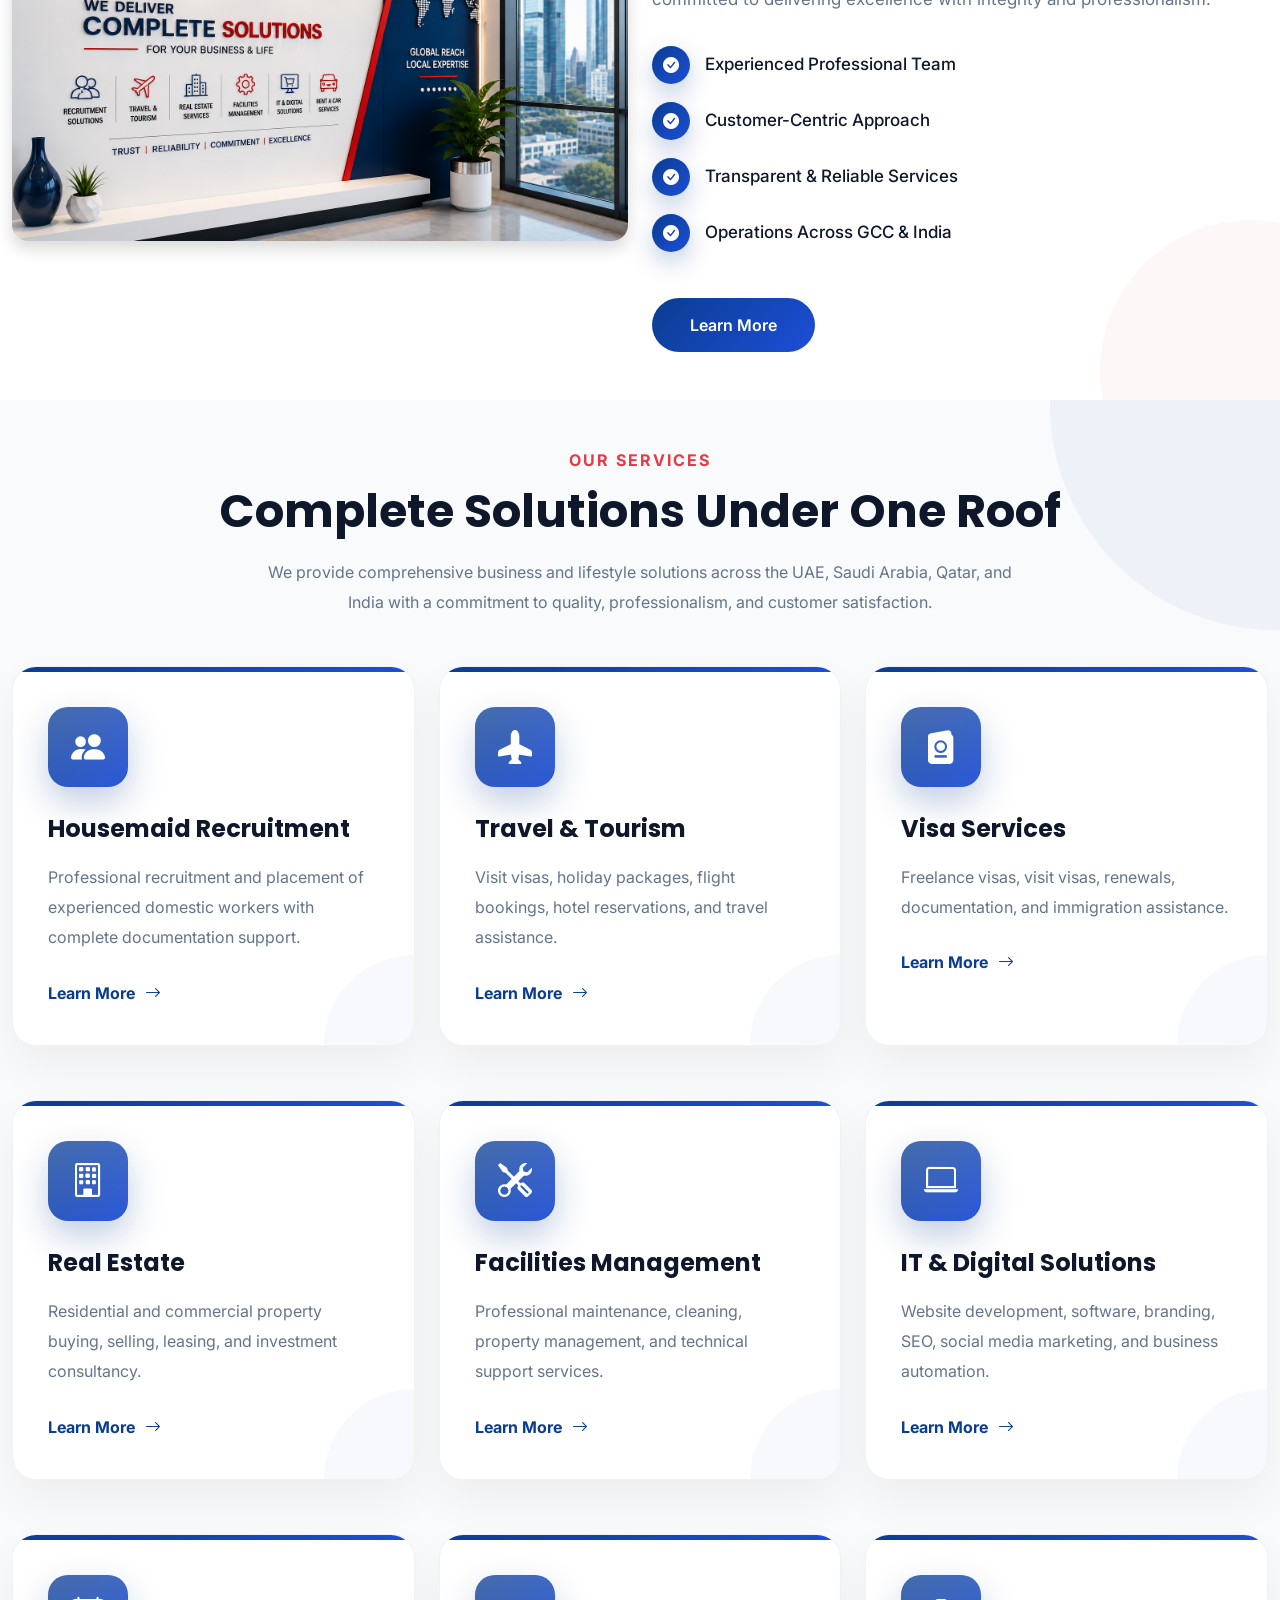
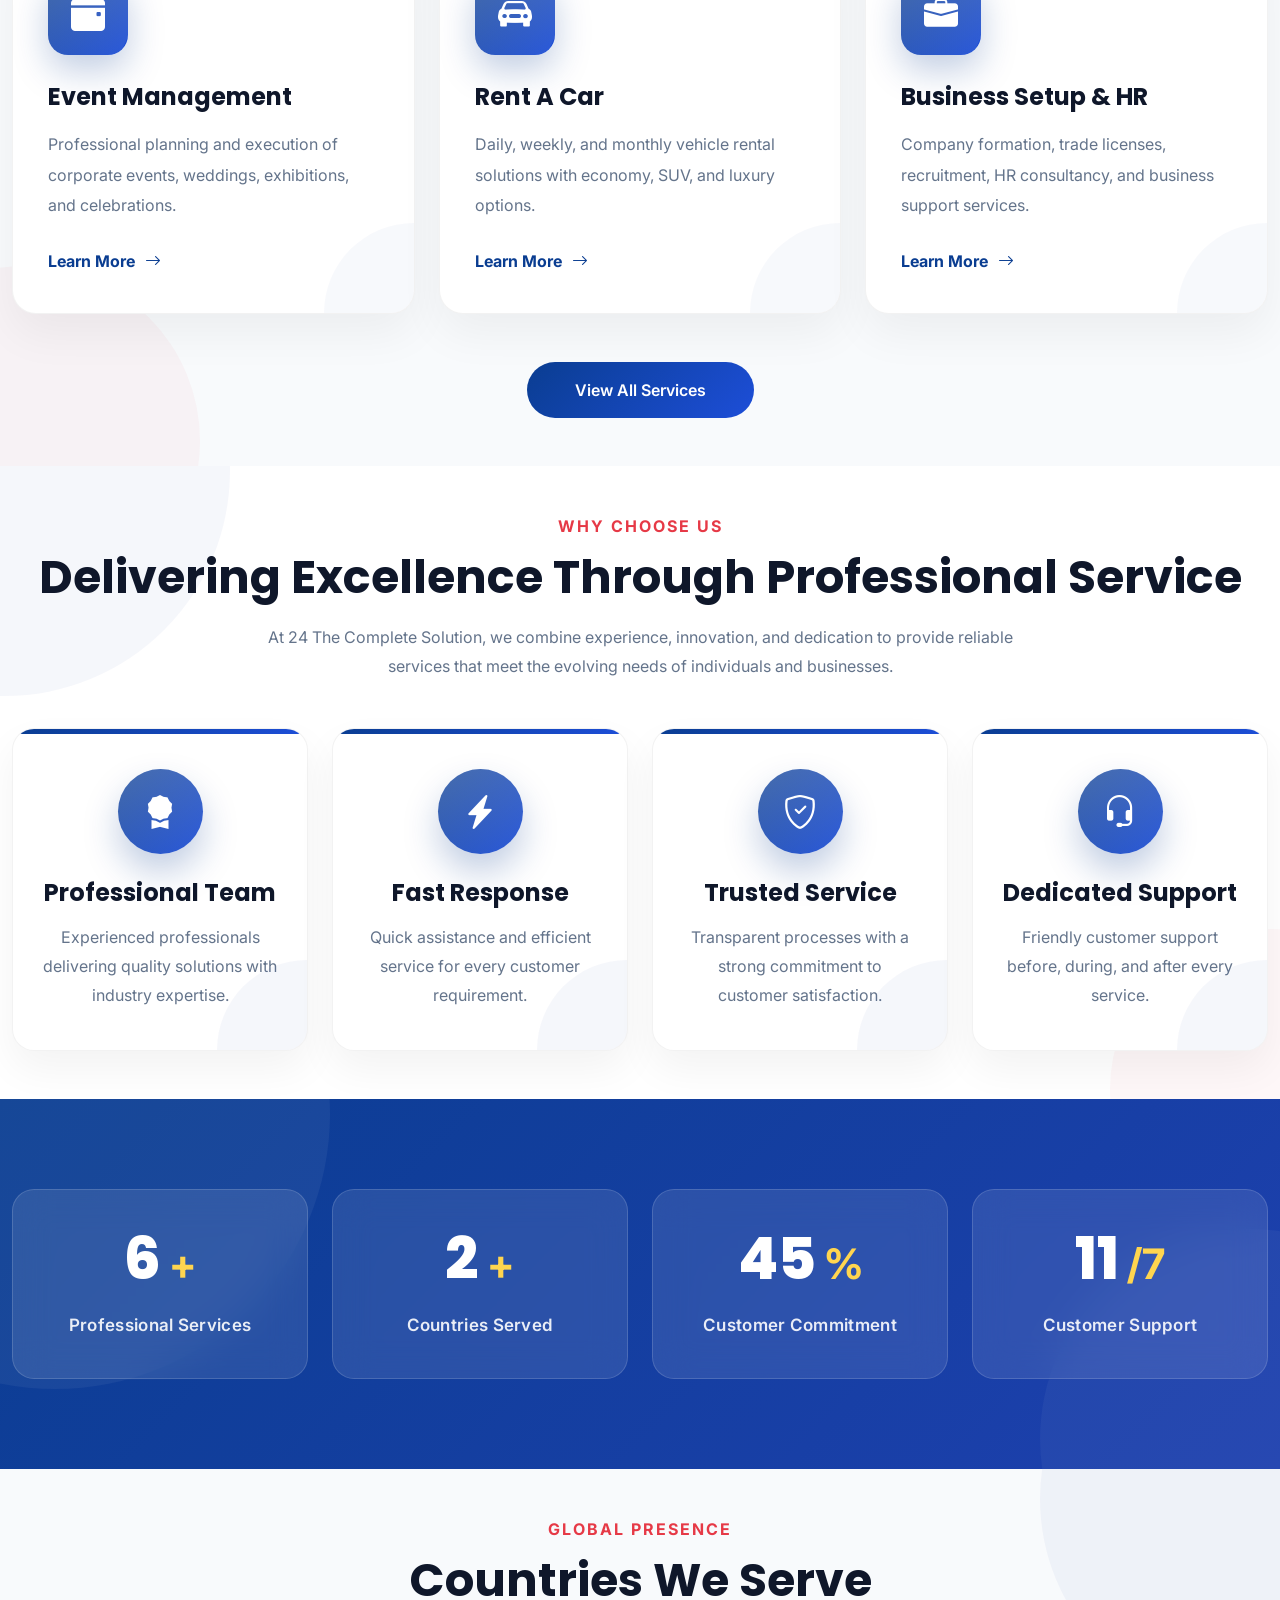
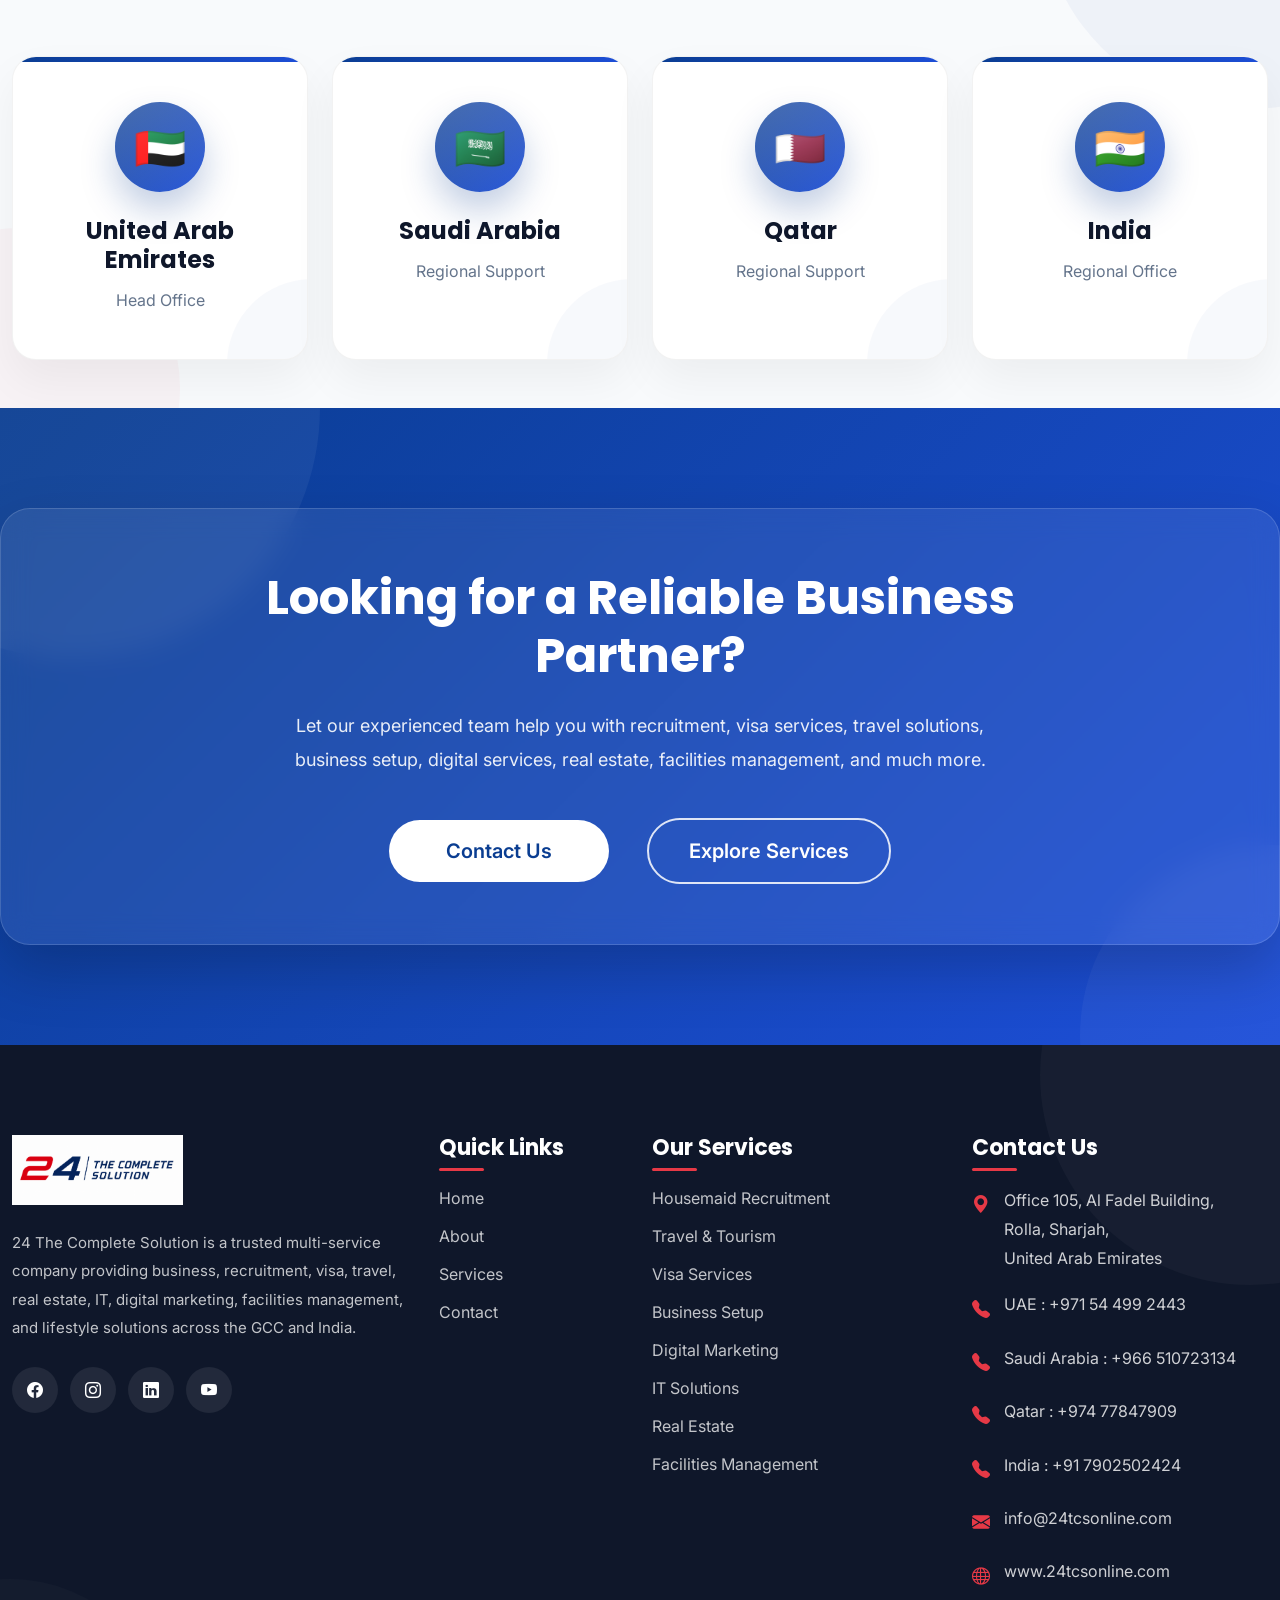
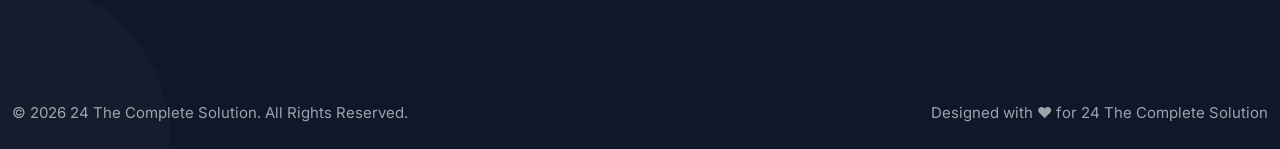
==== commit 2671e9f9: "Update index.html" ====
--- a/index.html
+++ b/index.html
@@ -91,7 +91,7 @@
                     <a href="https://www.instagram.com/24_tcs_online/" target="_blank">
         <i class="bi bi-instagram"></i> </a>
 
-                    <<a href="https://www.linkedin.com/company/24-the-complete-solution/"
+                    <a href="https://www.linkedin.com/company/24-the-complete-solution/"
    target="_blank"
    aria-label="LinkedIn">
     <i class="bi bi-linkedin"></i>
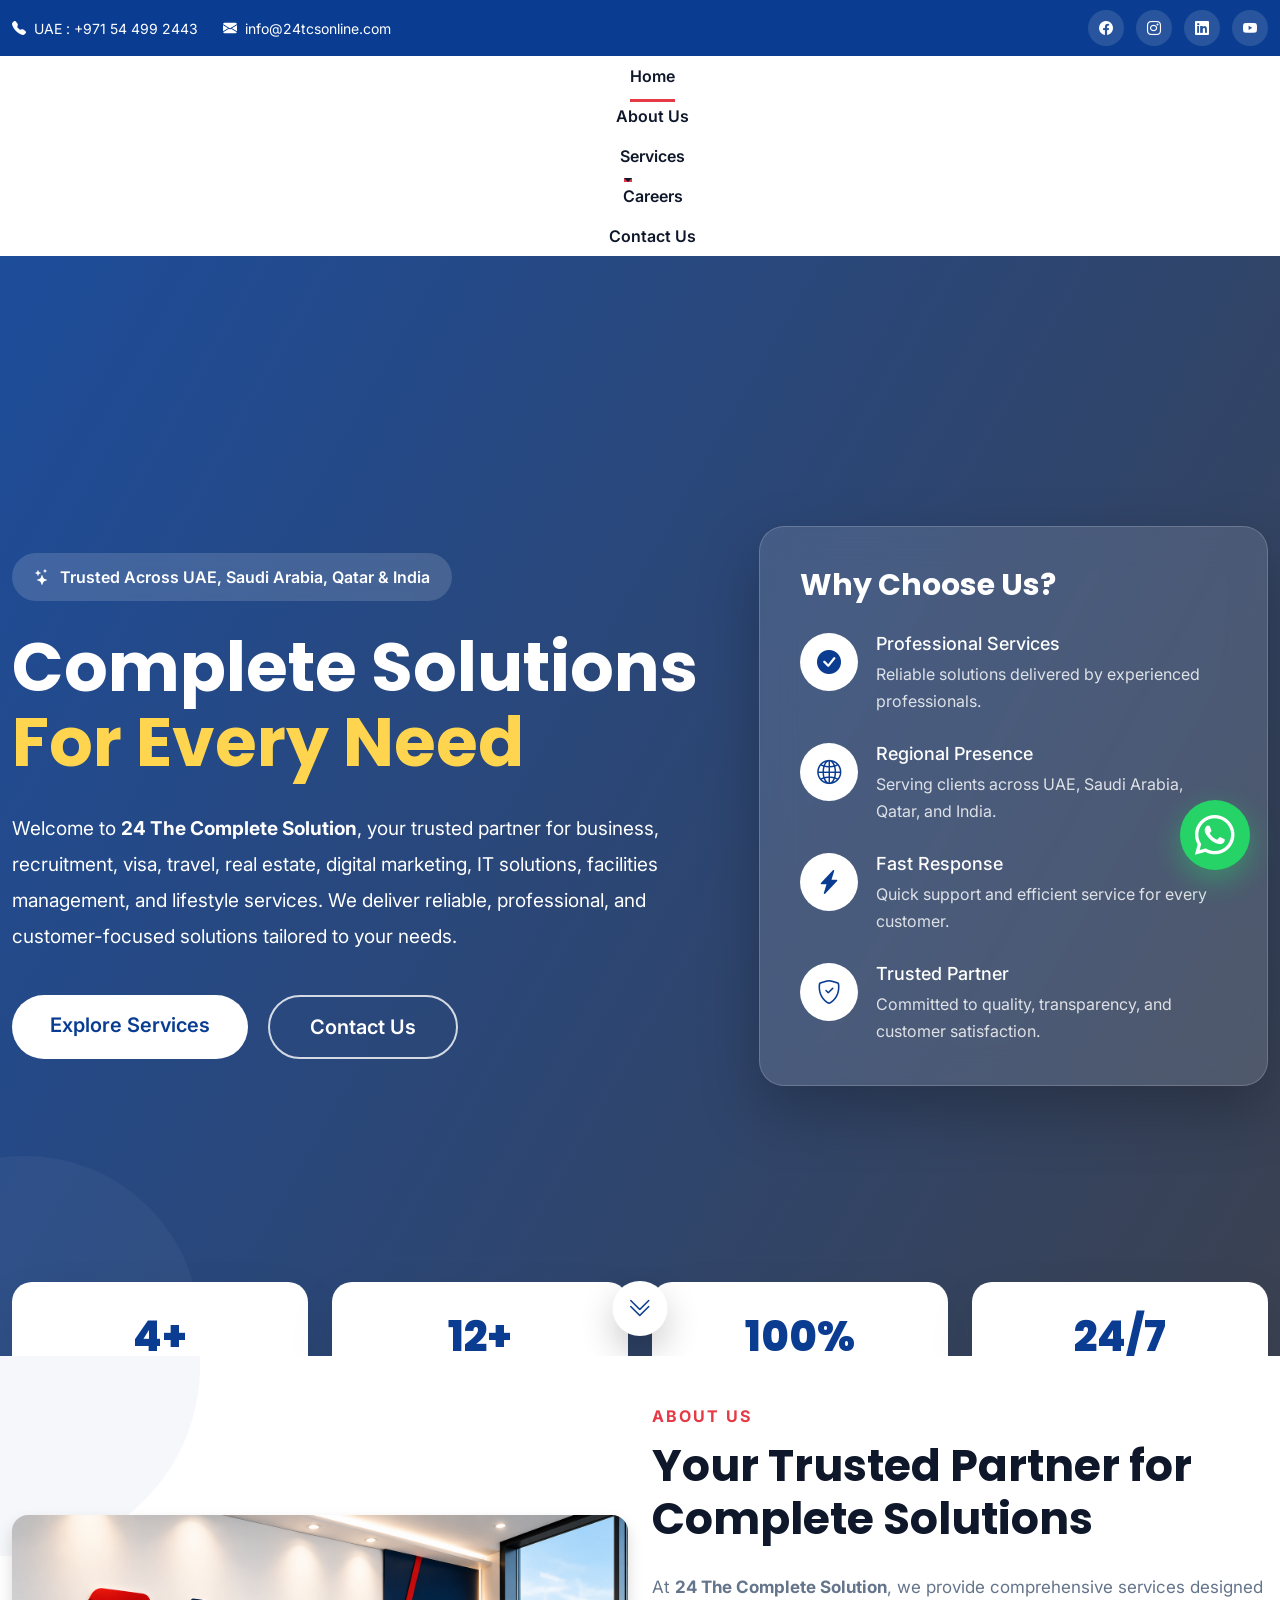
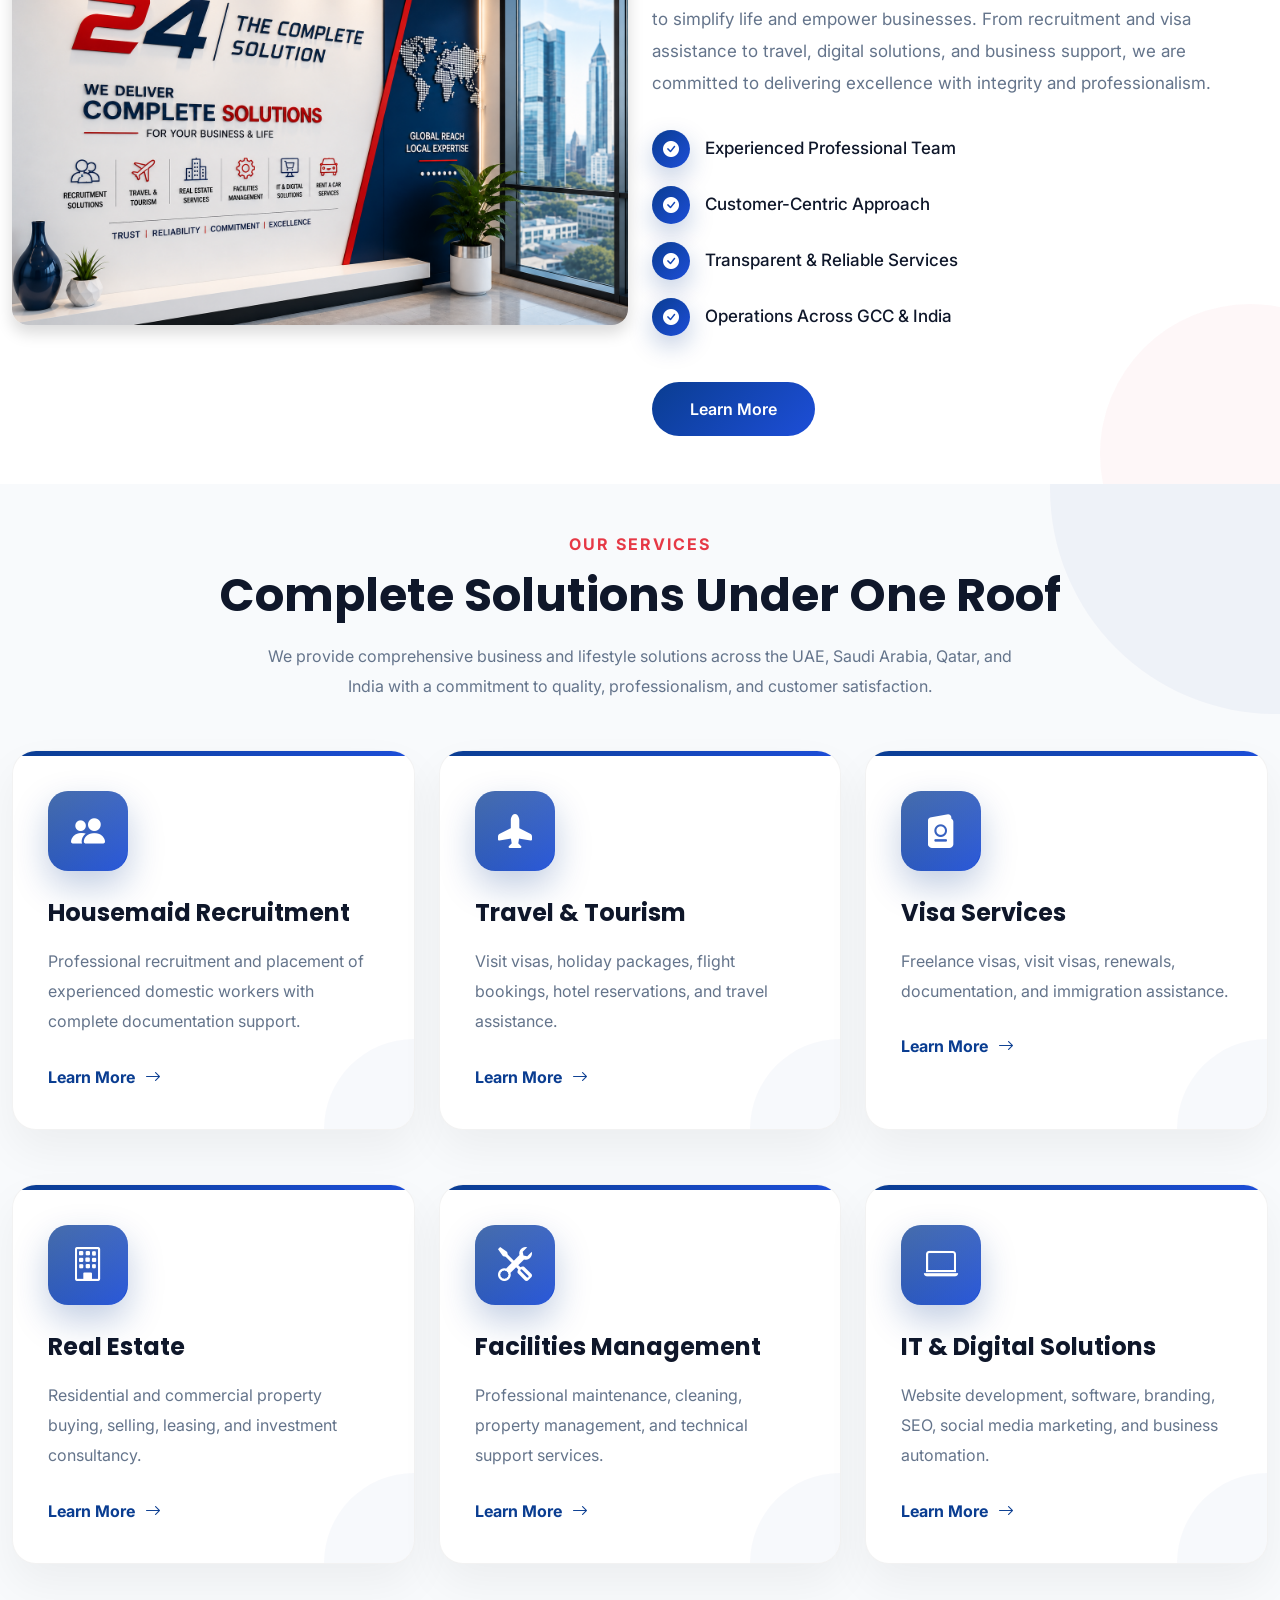
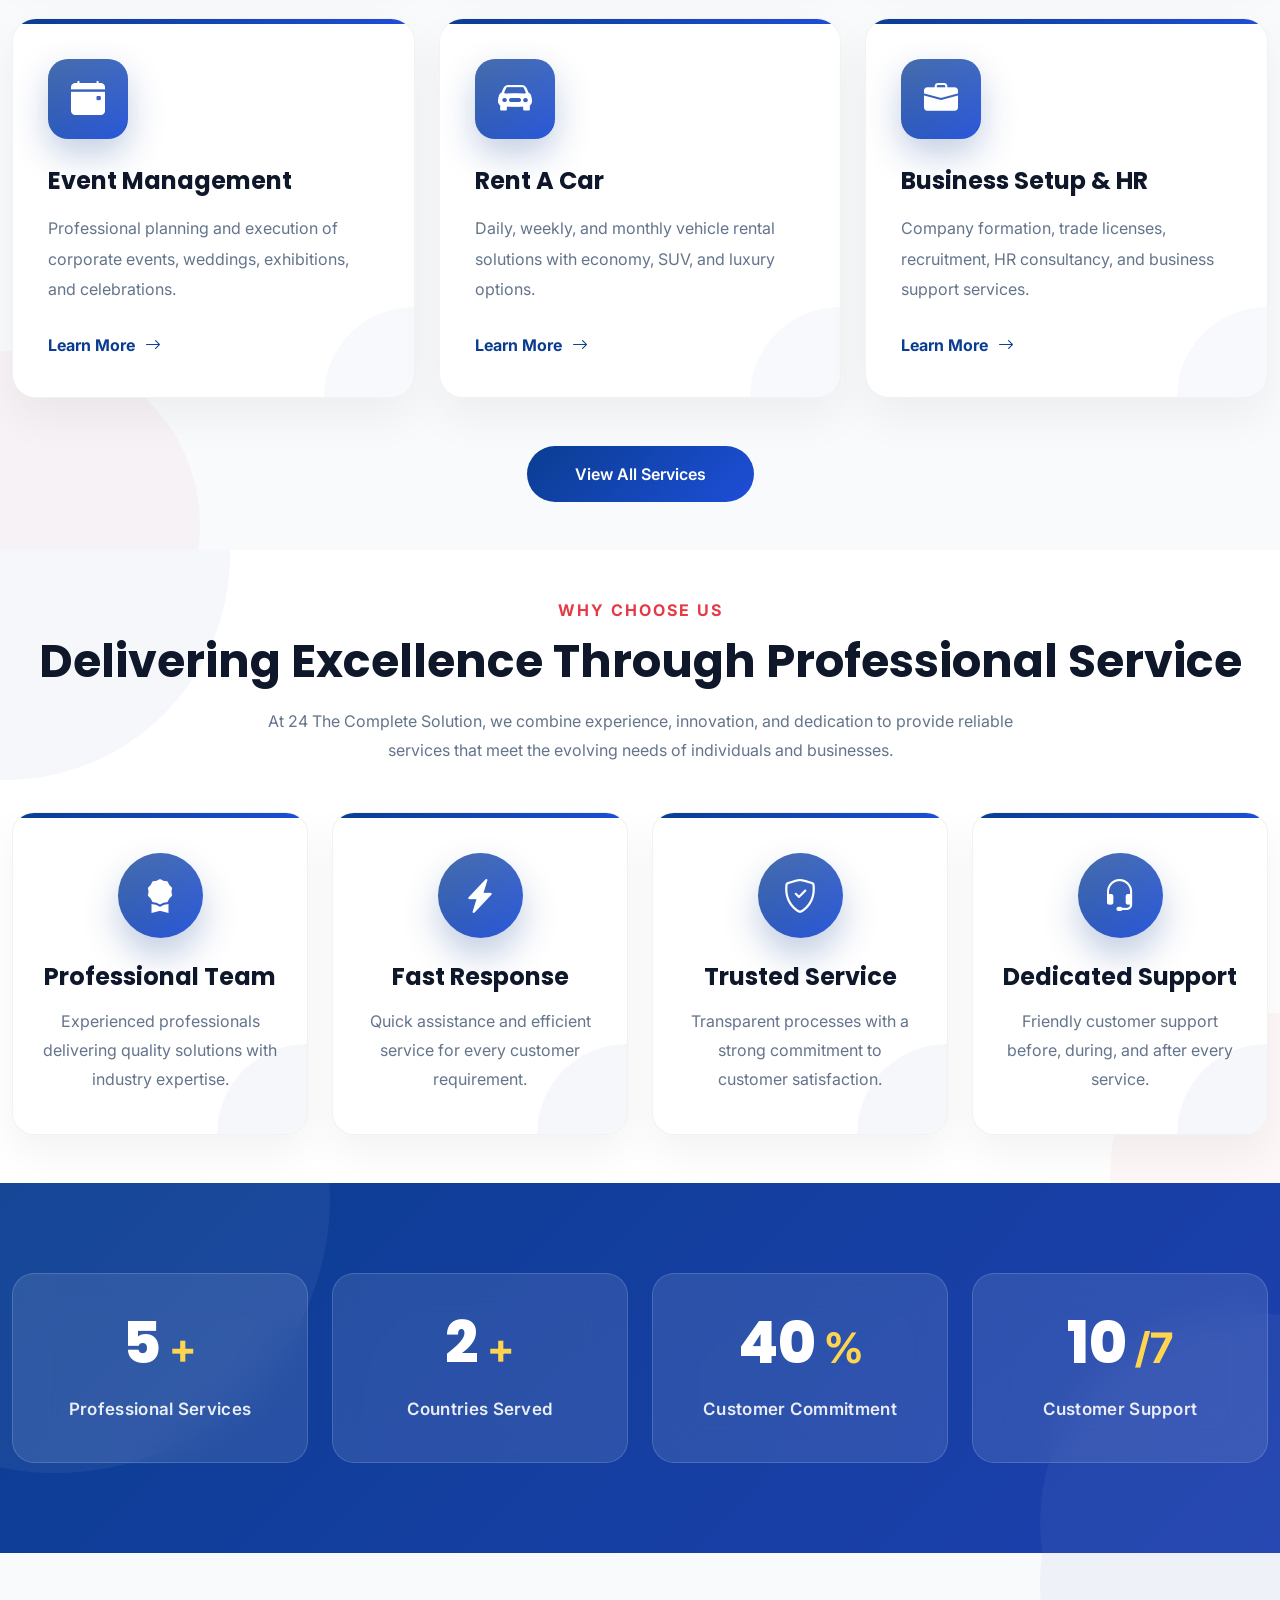
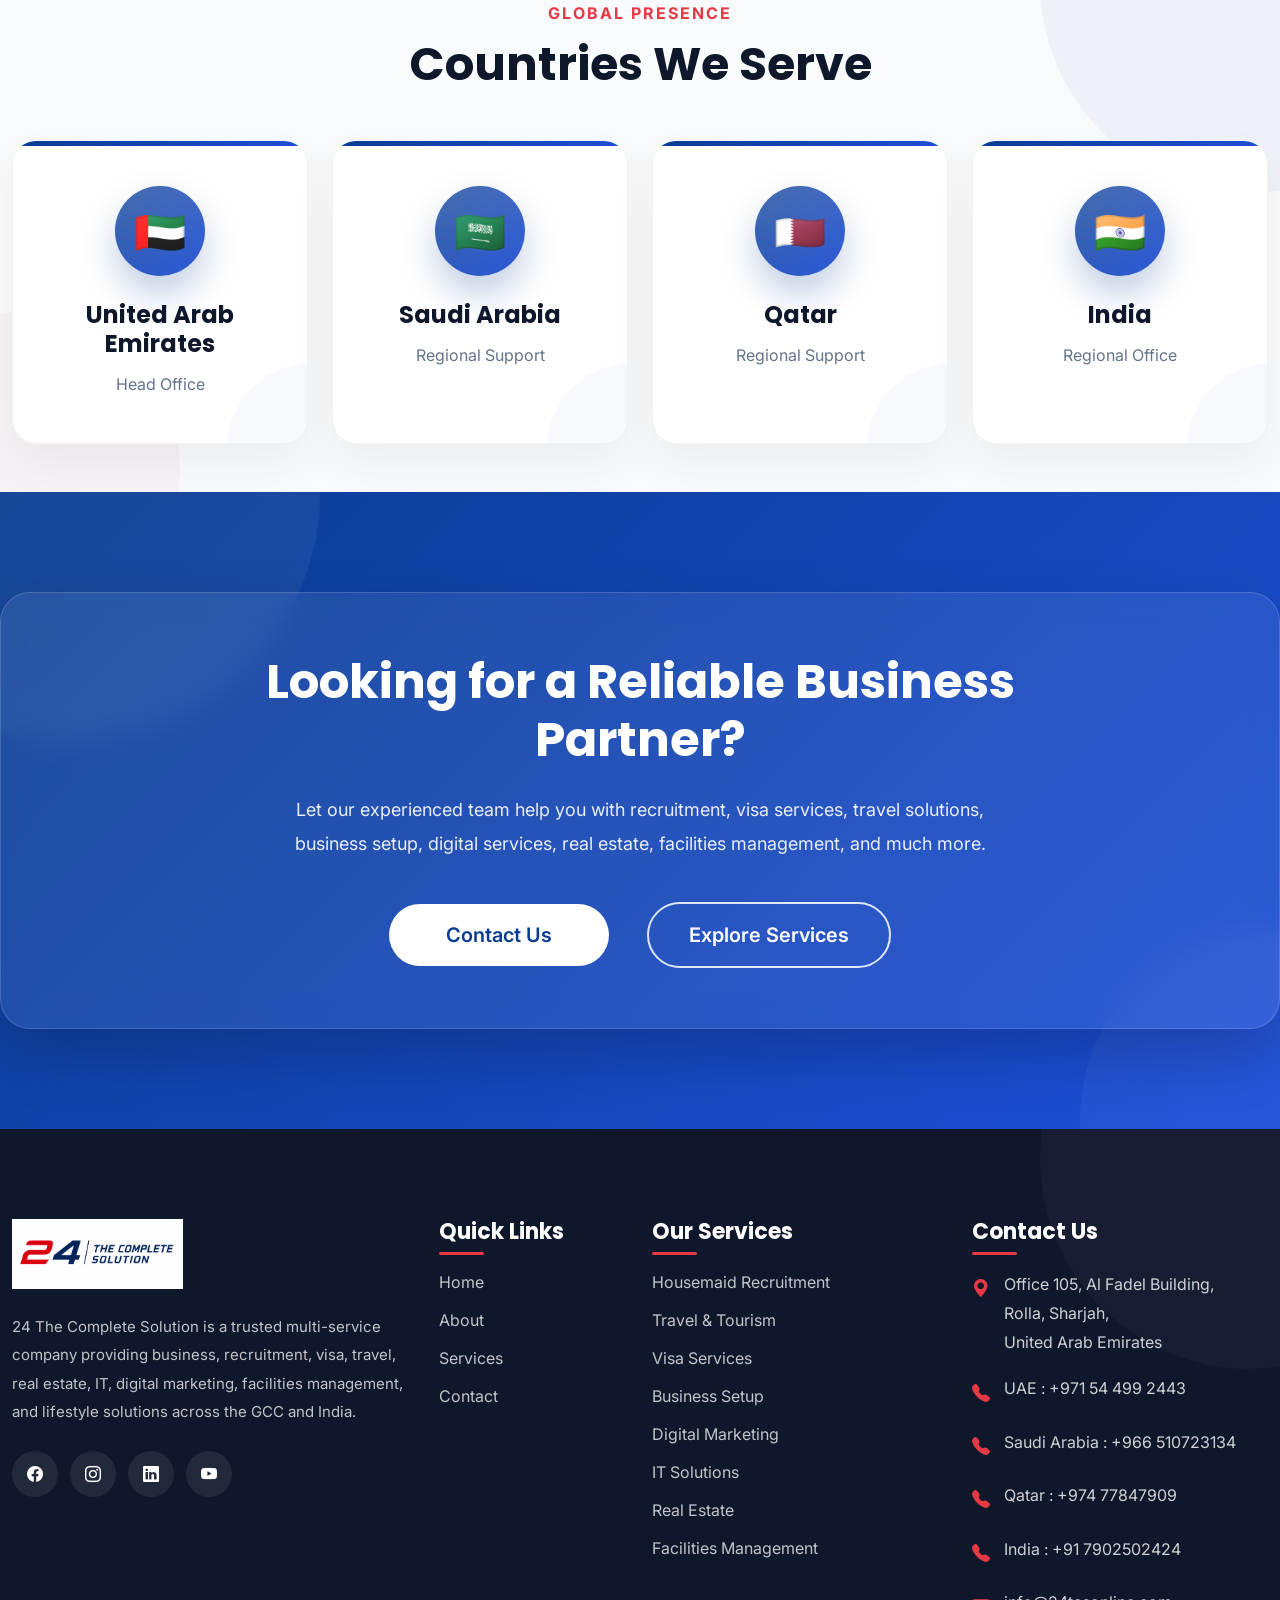
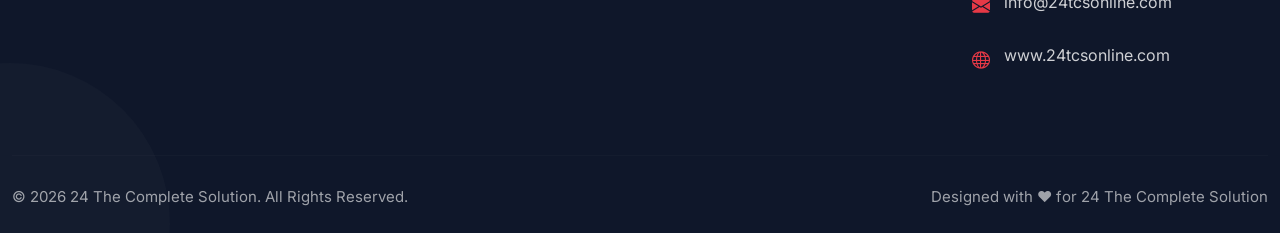
==== commit 4aa9421b: "Refactor navigation bar structure in index.html" ====
--- a/index.html
+++ b/index.html
@@ -113,58 +113,64 @@
 
 <header>
 
-<nav class="navbar navbar-expand-lg">
-
-<div class="container">
-
-<a class="navbar-brand" href="index.html">
-
-<img src="assets/images/logo.png" alt="24 The Complete Solution">
-
-</a>
-
-<button class="navbar-toggler"
-        type="button"
-        data-bs-toggle="collapse"
-        data-bs-target="#navbar">
-
-<span class="navbar-toggler-icon"></span>
-
-</button>
-
-<div class="collapse navbar-collapse" id="navbar">
-
-<ul class="navbar-nav ms-auto">
-
-<li class="nav-item">
-<a class="nav-link active" href="index.html">Home</a>
-</li>
-
-<li class="nav-item">
-<a class="nav-link" href="about.html">About</a>
-</li>
-
-<li class="nav-item">
-<a class="nav-link" href="services.html">Services</a>
-</li>
-
-<li class="nav-item">
-<a class="nav-link" href="contact.html">Contact</a>
-</li>
+<ul class="navbar-nav ms-auto align-items-lg-center">
+
+    <li class="nav-item">
+        <a class="nav-link active" href="index.html">Home</a>
+    </li>
+
+    <li class="nav-item">
+        <a class="nav-link" href="about.html">About Us</a>
+    </li>
+
+    <li class="nav-item dropdown">
+
+        <a class="nav-link dropdown-toggle"
+           href="services.html"
+           id="servicesDropdown"
+           role="button"
+           data-bs-toggle="dropdown"
+           aria-expanded="false">
+
+            Services
+
+        </a>
+
+        <ul class="dropdown-menu shadow">
+
+            <li><a class="dropdown-item" href="services.html#housemaid">Housemaid Recruitment</a></li>
+
+            <li><a class="dropdown-item" href="services.html#travel">Travel & Tourism</a></li>
+
+            <li><a class="dropdown-item" href="services.html#visa">Visa Services</a></li>
+
+            <li><a class="dropdown-item" href="services.html#recruitment">HR & Recruitment</a></li>
+
+            <li><a class="dropdown-item" href="services.html#realestate">Real Estate</a></li>
+
+            <li><a class="dropdown-item" href="services.html#facility">Facilities Management</a></li>
+
+            <li><a class="dropdown-item" href="services.html#digital">Digital Marketing</a></li>
+
+            <li><a class="dropdown-item" href="services.html#it">IT Solutions</a></li>
+
+            <li><a class="dropdown-item" href="services.html#rentacar">Rent A Car</a></li>
+
+            <li><a class="dropdown-item" href="services.html#business">Business Setup</a></li>
+
+        </ul>
+
+    </li>
+
+    <li class="nav-item">
+        <a class="nav-link" href="careers.html">Careers</a>
+    </li>
+
+    <li class="nav-item">
+        <a class="nav-link" href="contact.html">Contact Us</a>
+    </li>
 
 </ul>
-
-<a href="contact.html" class="btn btn-primary ms-lg-4">
-
-Get Started
-
-</a>
-
-</div>
-
-</div>
-
-</nav>
 
 </header>
 
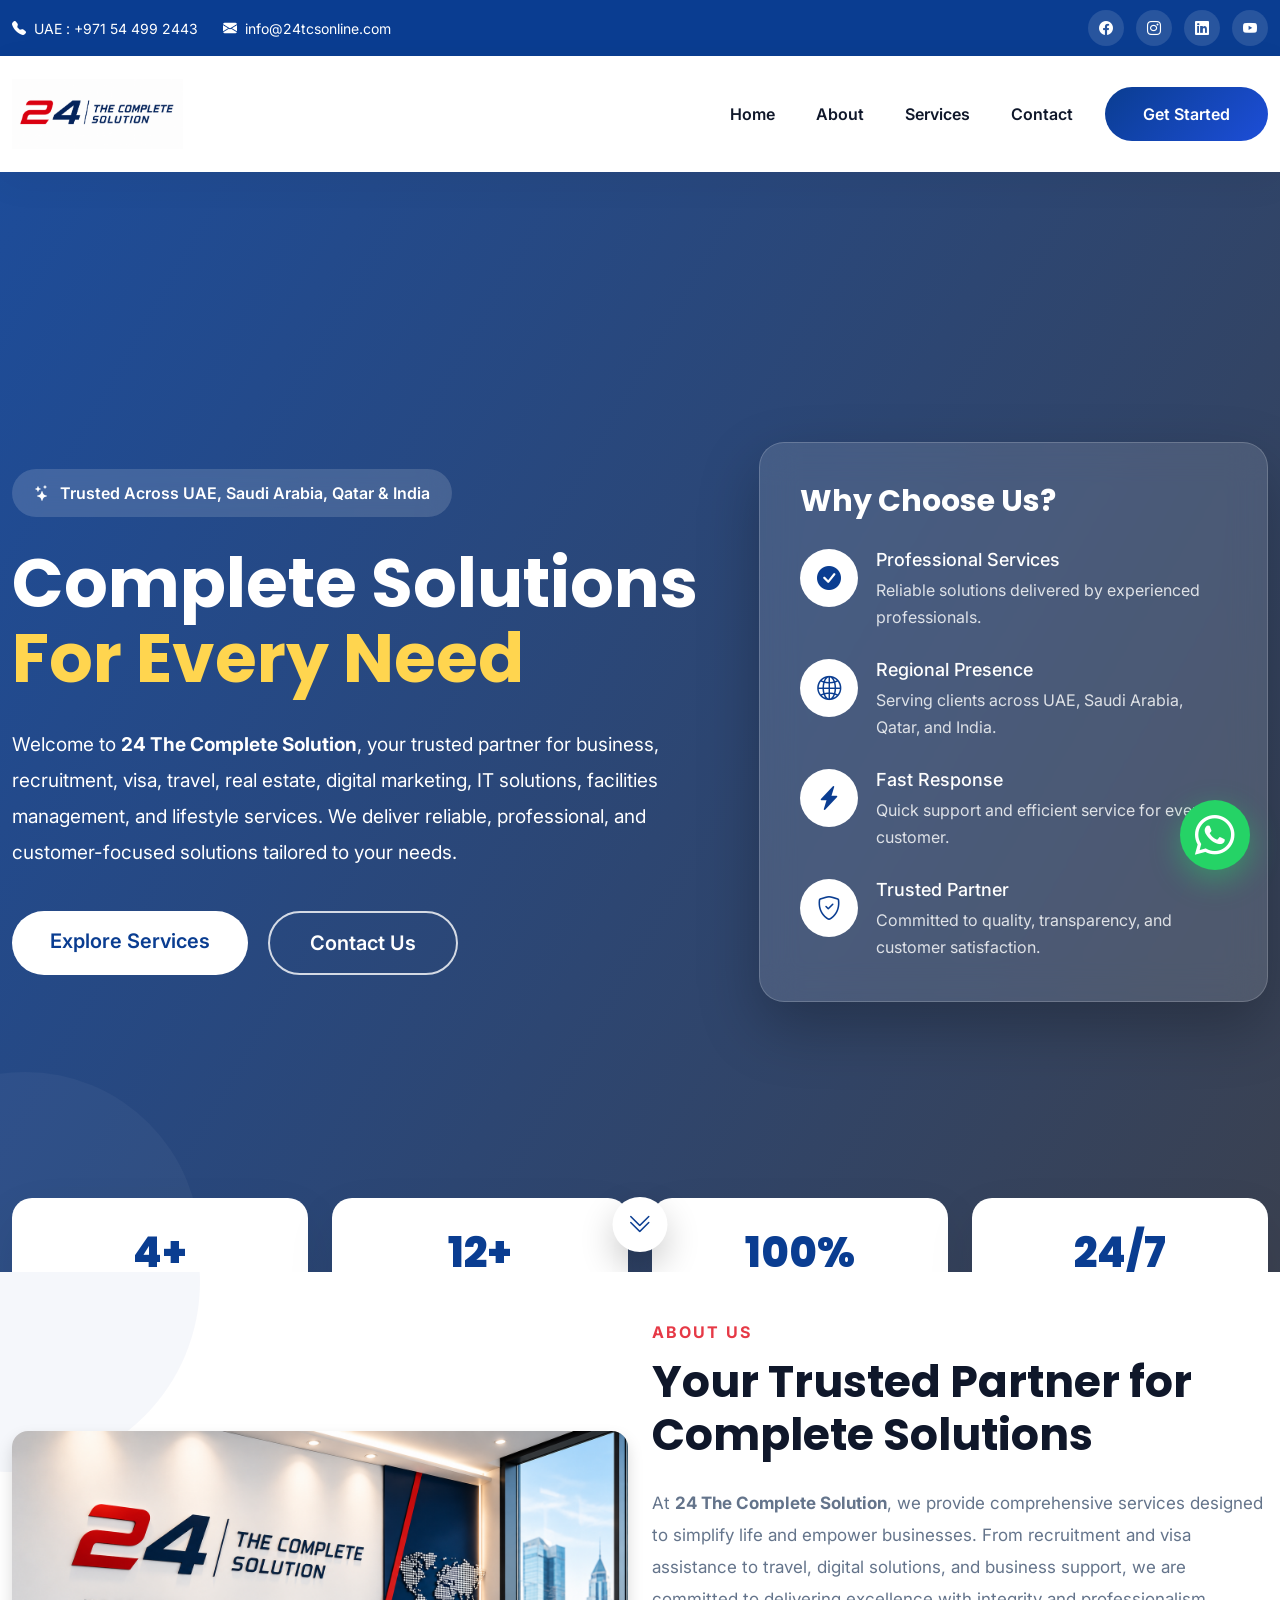
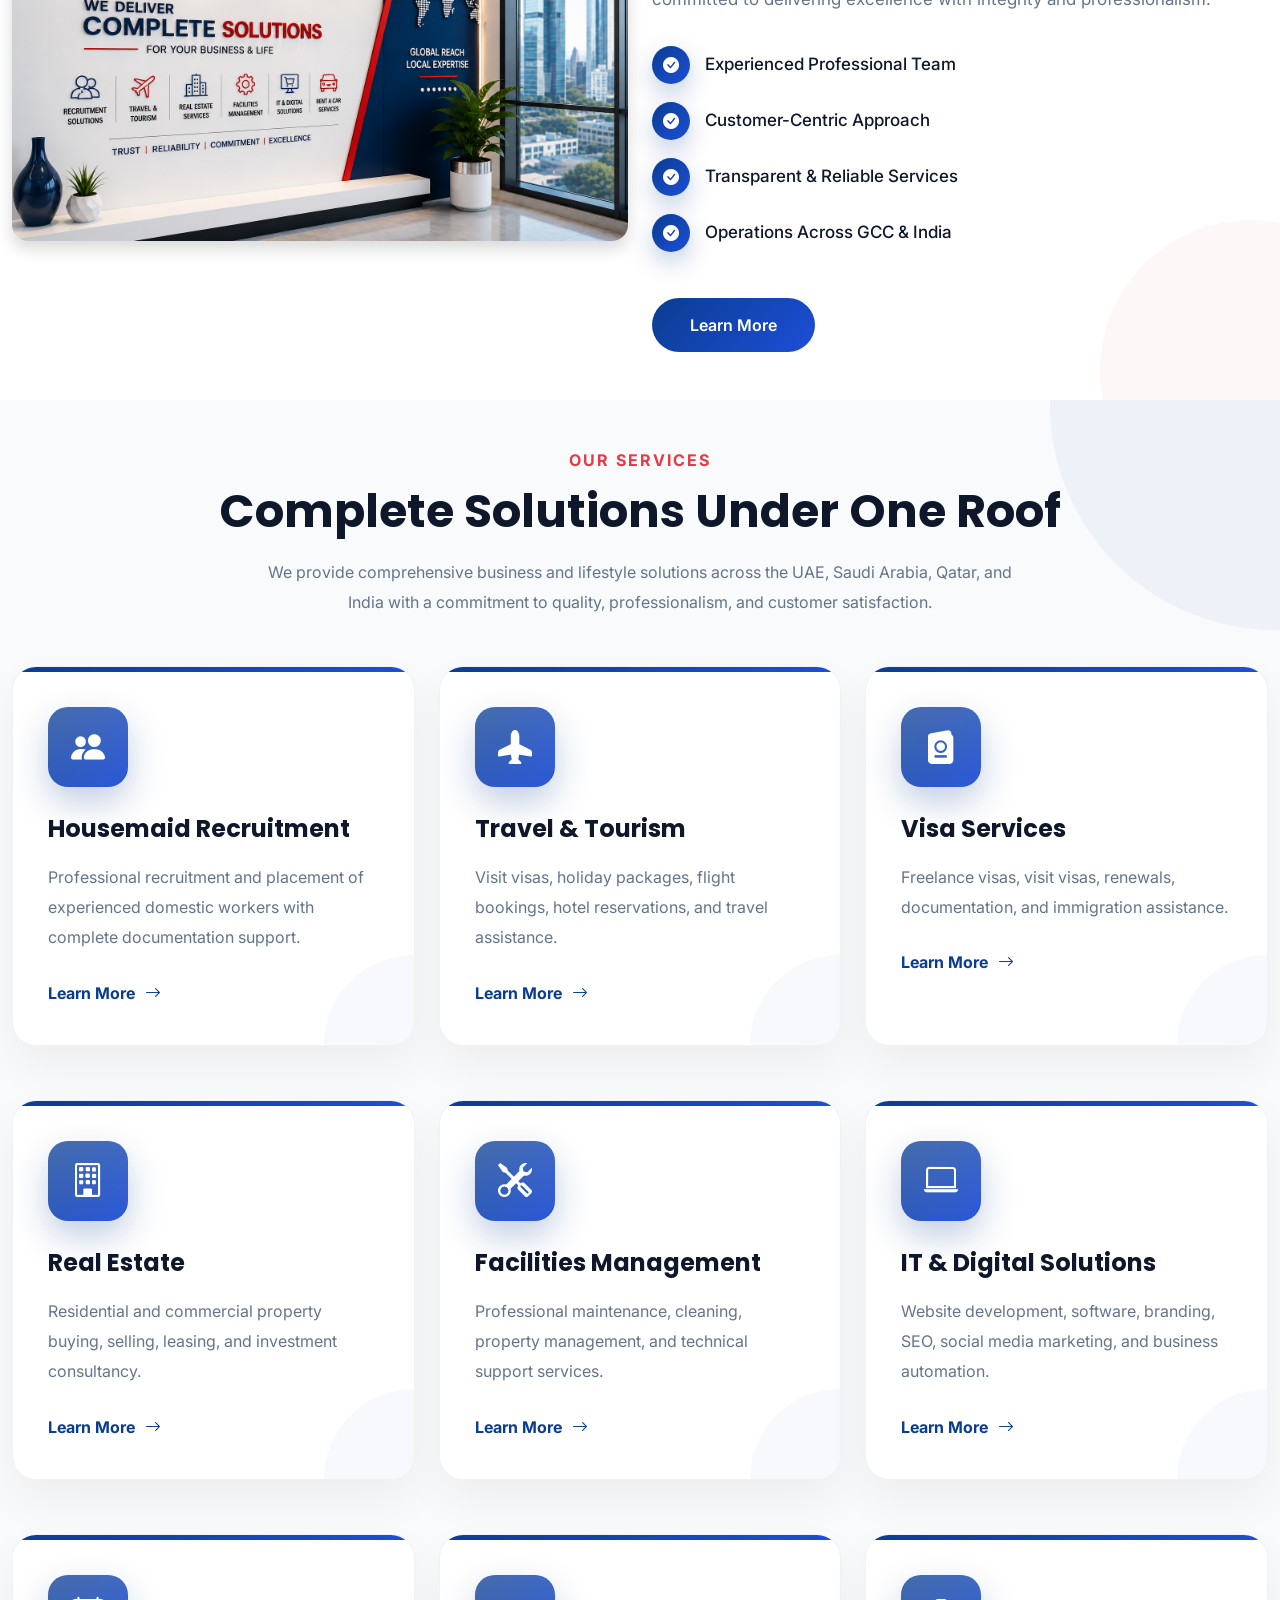
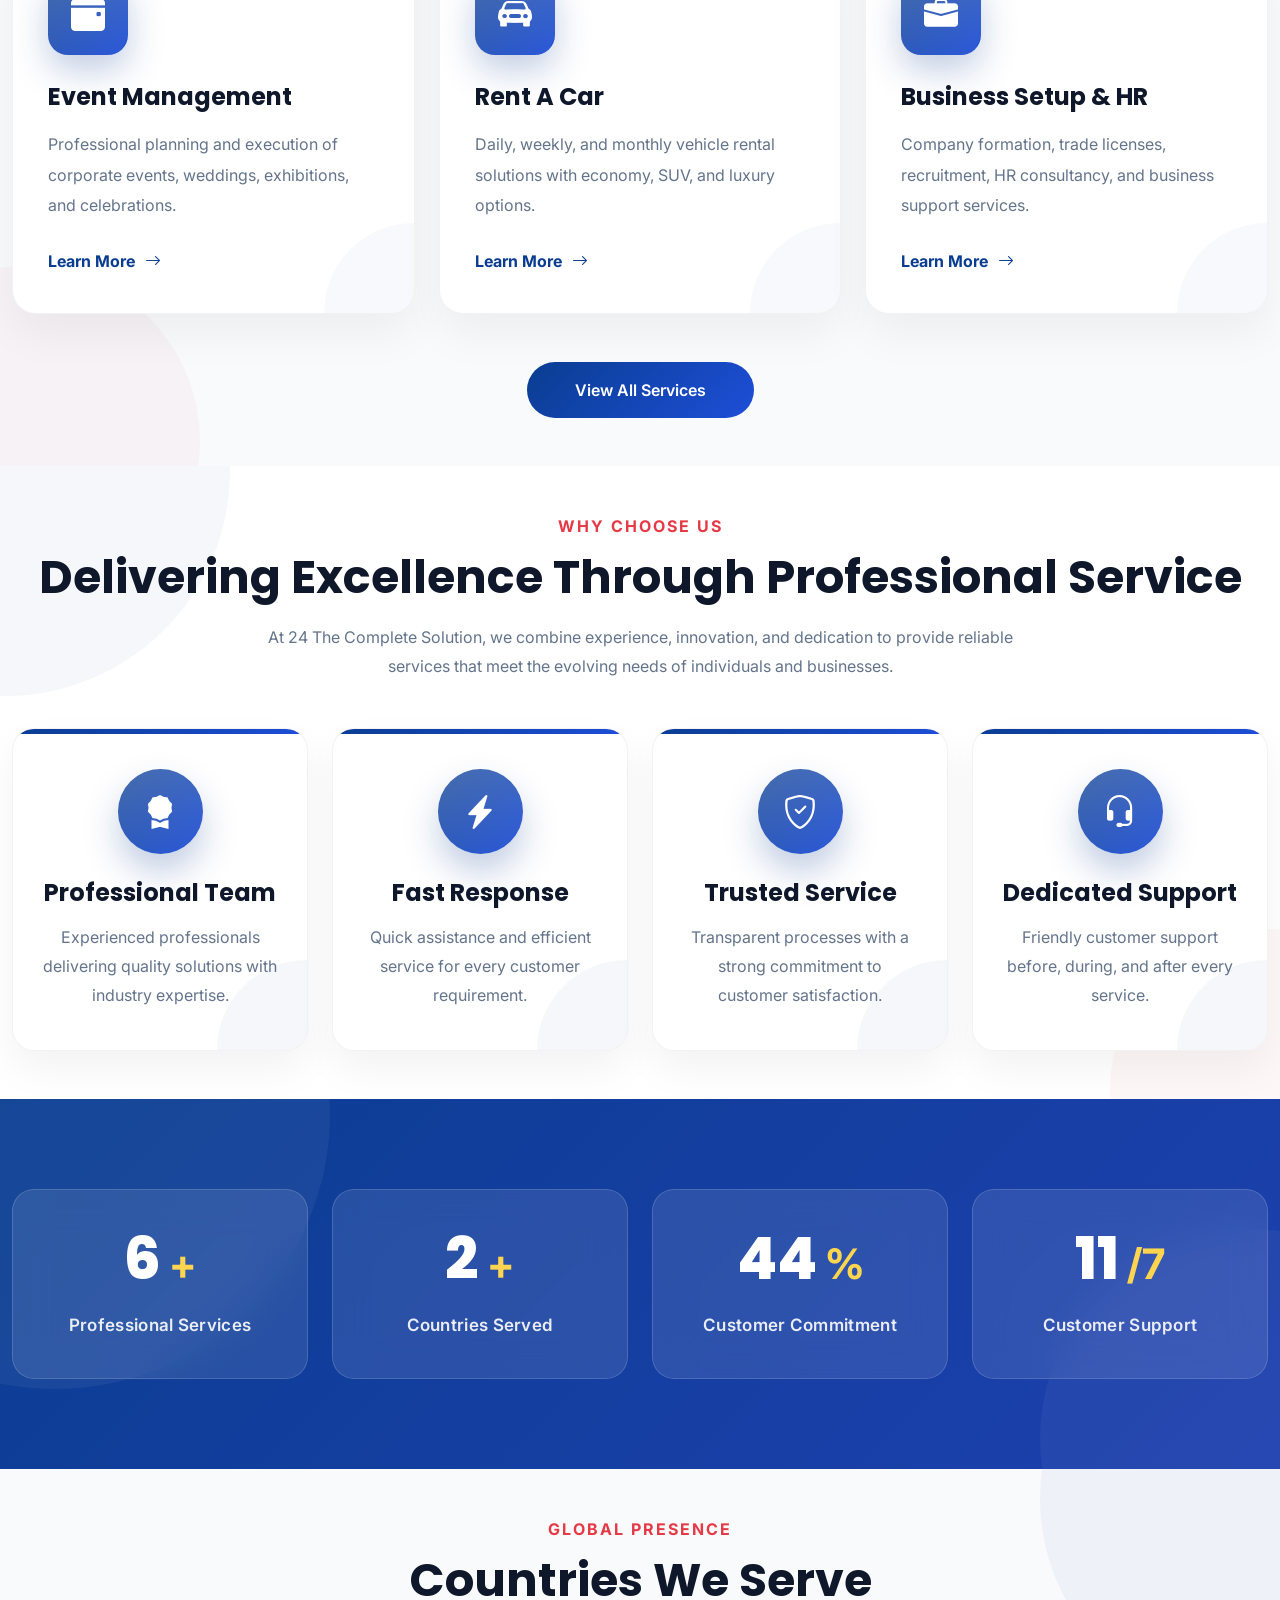
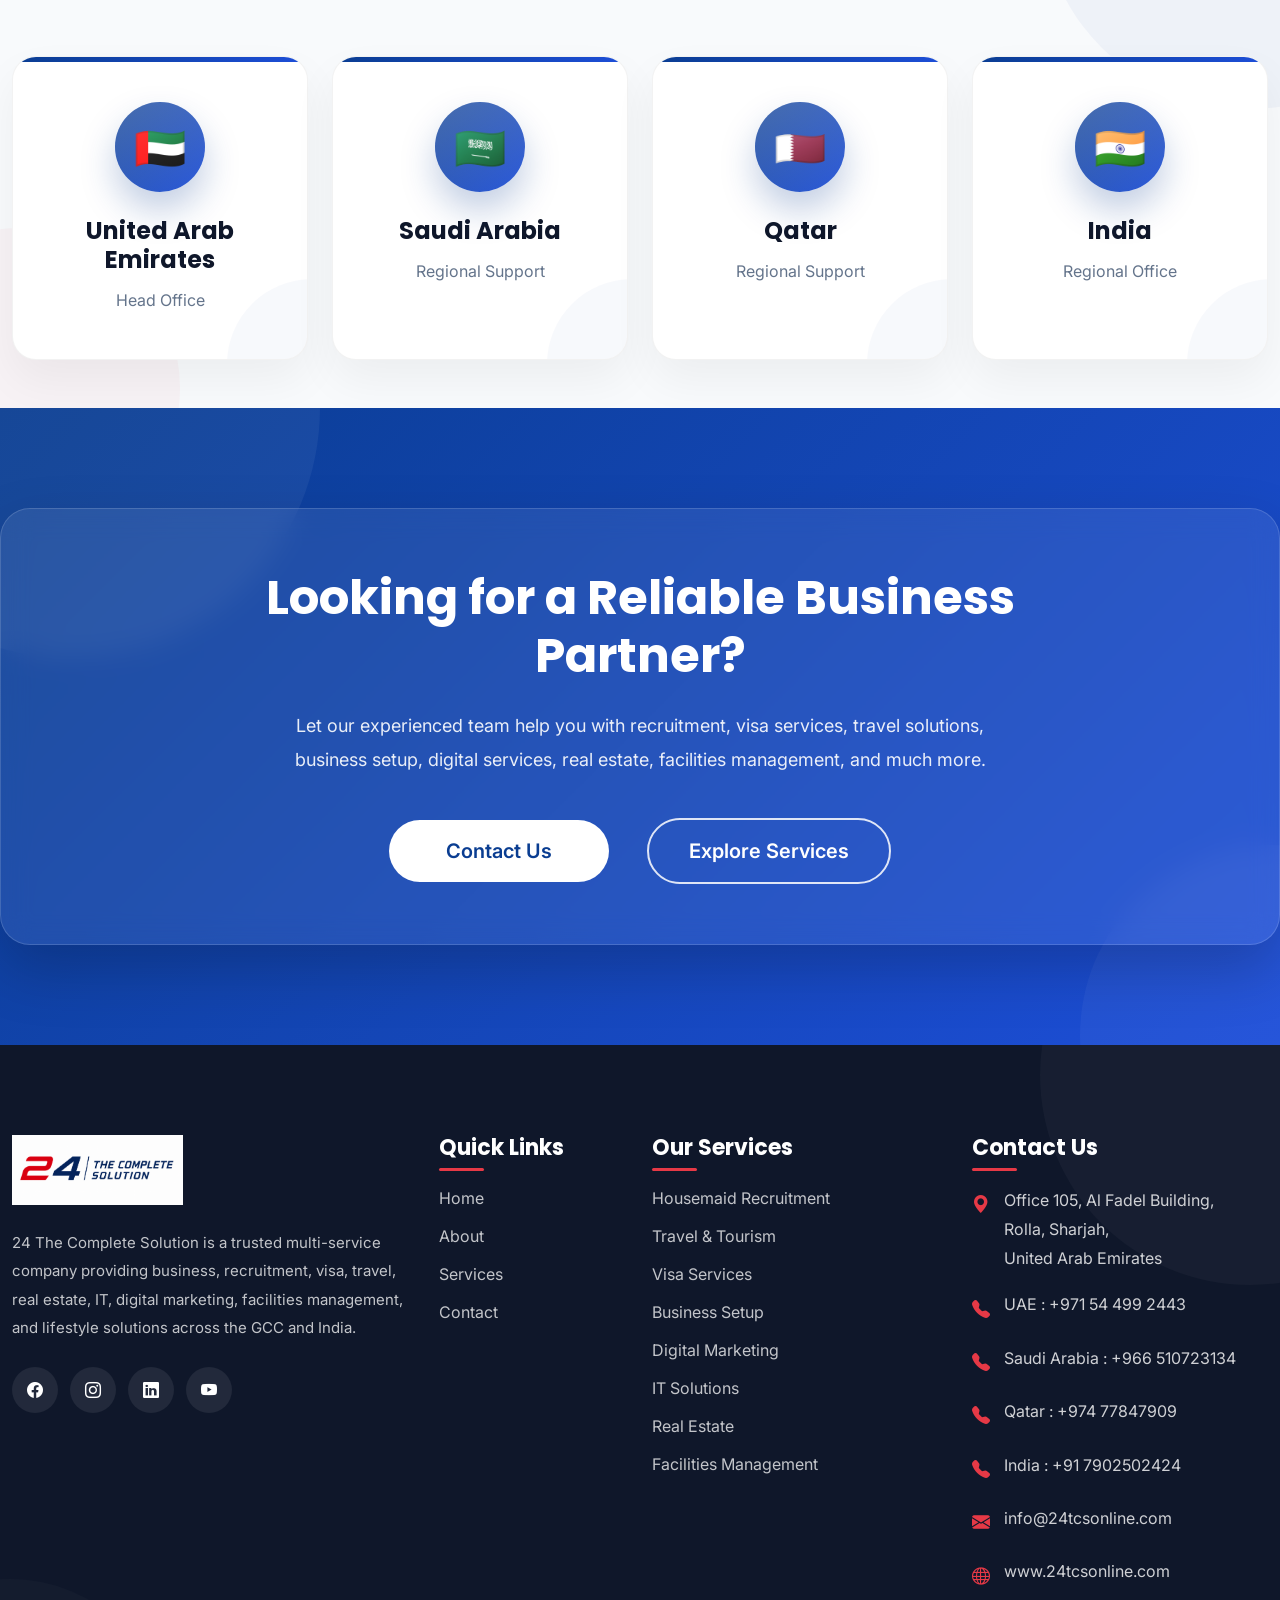
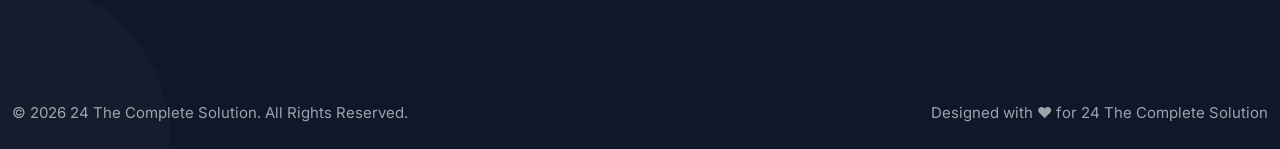
==== commit cab9e99b: "Update index.html" ====
--- a/index.html
+++ b/index.html
@@ -113,65 +113,58 @@
 
 <header>
 
-<ul class="navbar-nav ms-auto align-items-lg-center">
-
-    <li class="nav-item">
-        <a class="nav-link active" href="index.html">Home</a>
-    </li>
-
-    <li class="nav-item">
-        <a class="nav-link" href="about.html">About Us</a>
-    </li>
-
-    <li class="nav-item dropdown">
-
-        <a class="nav-link dropdown-toggle"
-           href="services.html"
-           id="servicesDropdown"
-           role="button"
-           data-bs-toggle="dropdown"
-           aria-expanded="false">
-
-            Services
-
-        </a>
-
-        <ul class="dropdown-menu shadow">
-
-            <li><a class="dropdown-item" href="services.html#housemaid">Housemaid Recruitment</a></li>
-
-            <li><a class="dropdown-item" href="services.html#travel">Travel & Tourism</a></li>
-
-            <li><a class="dropdown-item" href="services.html#visa">Visa Services</a></li>
-
-            <li><a class="dropdown-item" href="services.html#recruitment">HR & Recruitment</a></li>
-
-            <li><a class="dropdown-item" href="services.html#realestate">Real Estate</a></li>
-
-            <li><a class="dropdown-item" href="services.html#facility">Facilities Management</a></li>
-
-            <li><a class="dropdown-item" href="services.html#digital">Digital Marketing</a></li>
-
-            <li><a class="dropdown-item" href="services.html#it">IT Solutions</a></li>
-
-            <li><a class="dropdown-item" href="services.html#rentacar">Rent A Car</a></li>
-
-            <li><a class="dropdown-item" href="services.html#business">Business Setup</a></li>
-
-        </ul>
-
-    </li>
-
-    <li class="nav-item">
-        <a class="nav-link" href="careers.html">Careers</a>
-    </li>
-
-    <li class="nav-item">
-        <a class="nav-link" href="contact.html">Contact Us</a>
-    </li>
+<nav class="navbar navbar-expand-lg">
+
+<div class="container">
+
+<a class="navbar-brand" href="index.html">
+
+<img src="assets/images/logo.png" alt="24 The Complete Solution">
+
+</a>
+
+<button class="navbar-toggler"
+        type="button"
+        data-bs-toggle="collapse"
+        data-bs-target="#navbar">
+
+<span class="navbar-toggler-icon"></span>
+
+</button>
+
+<div class="collapse navbar-collapse" id="navbar">
+
+<ul class="navbar-nav ms-auto">
+
+<li class="nav-item">
+<a class="nav-link active" href="index.html">Home</a>
+</li>
+
+<li class="nav-item">
+<a class="nav-link" href="about.html">About</a>
+</li>
+
+<li class="nav-item">
+<a class="nav-link" href="services.html">Services</a>
+</li>
+
+<li class="nav-item">
+<a class="nav-link" href="contact.html">Contact</a>
+</li>
 
 </ul>
 
+<a href="contact.html" class="btn btn-primary ms-lg-4">
+
+Get Started
+
+</a>
+
+</div>
+
+</div>
+
+</nav>
 </header>
 
 <!-- HERO SECTION STARTS HERE -->
